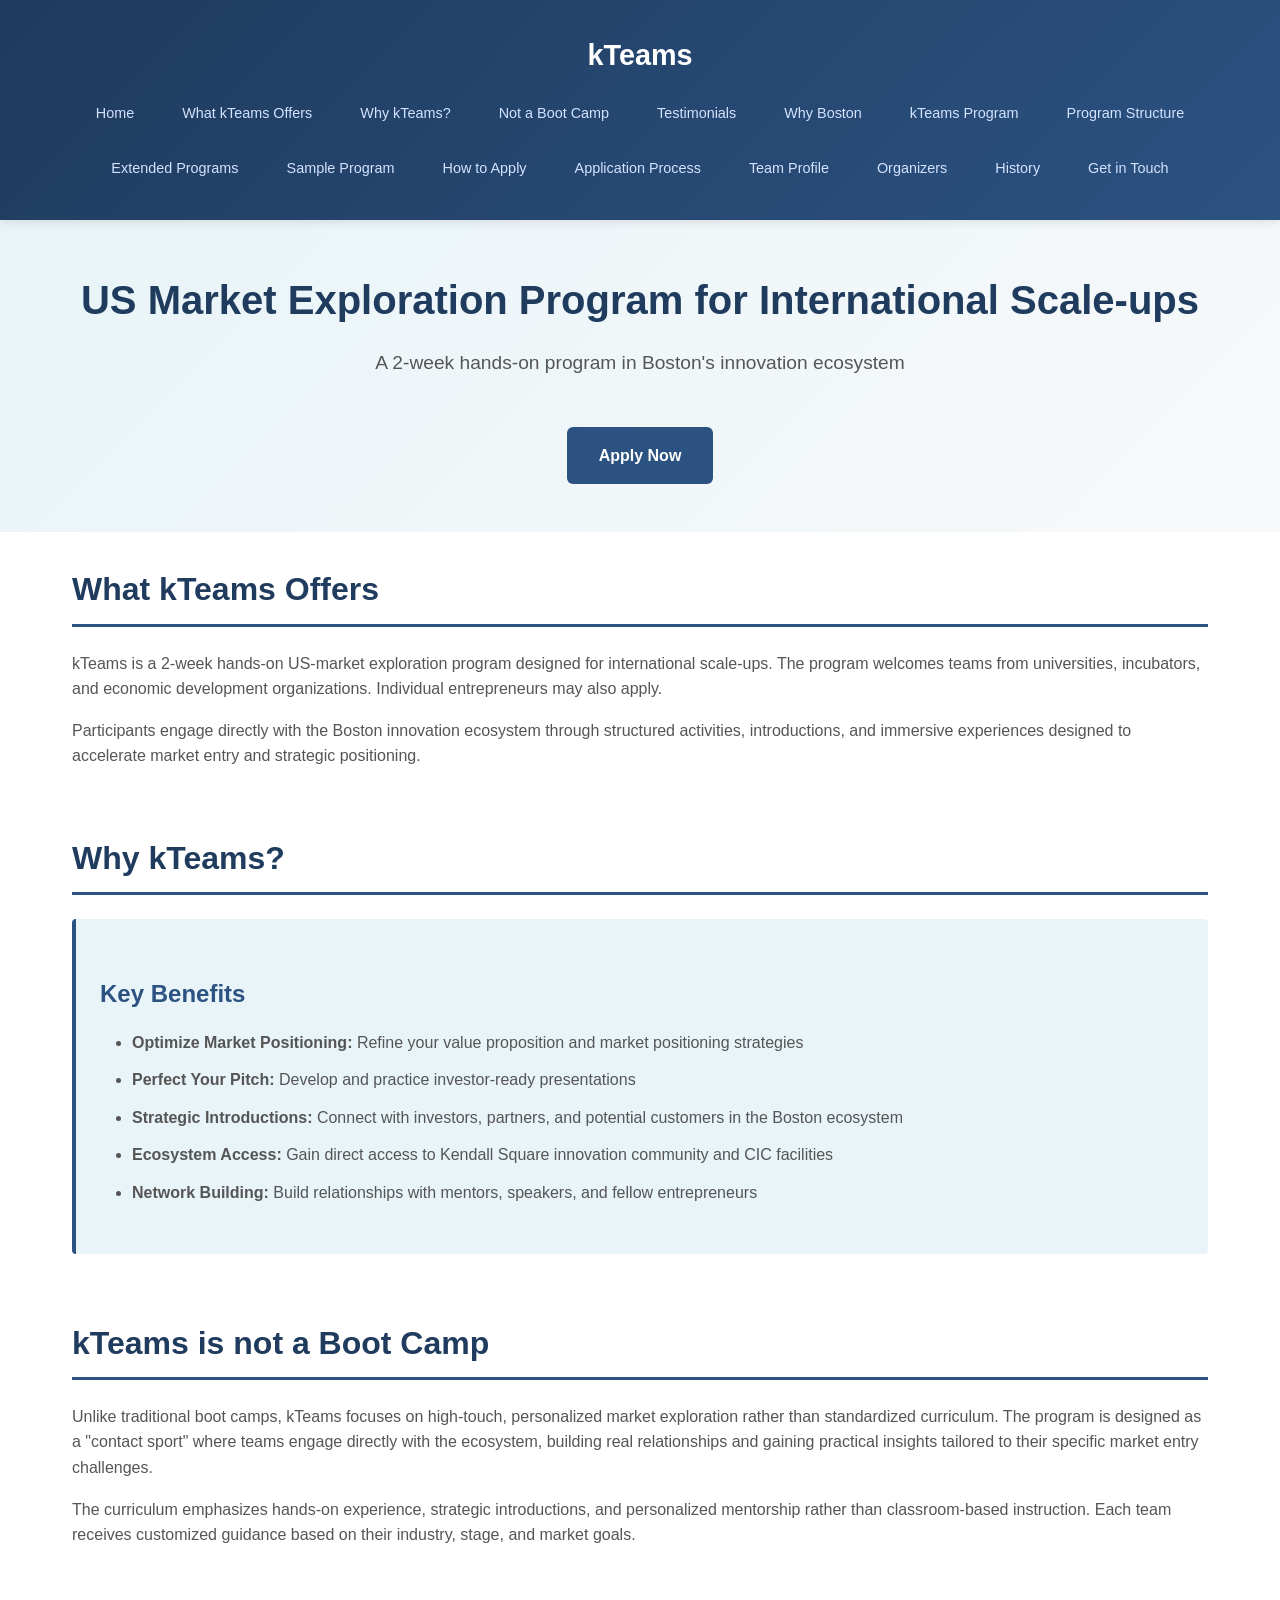
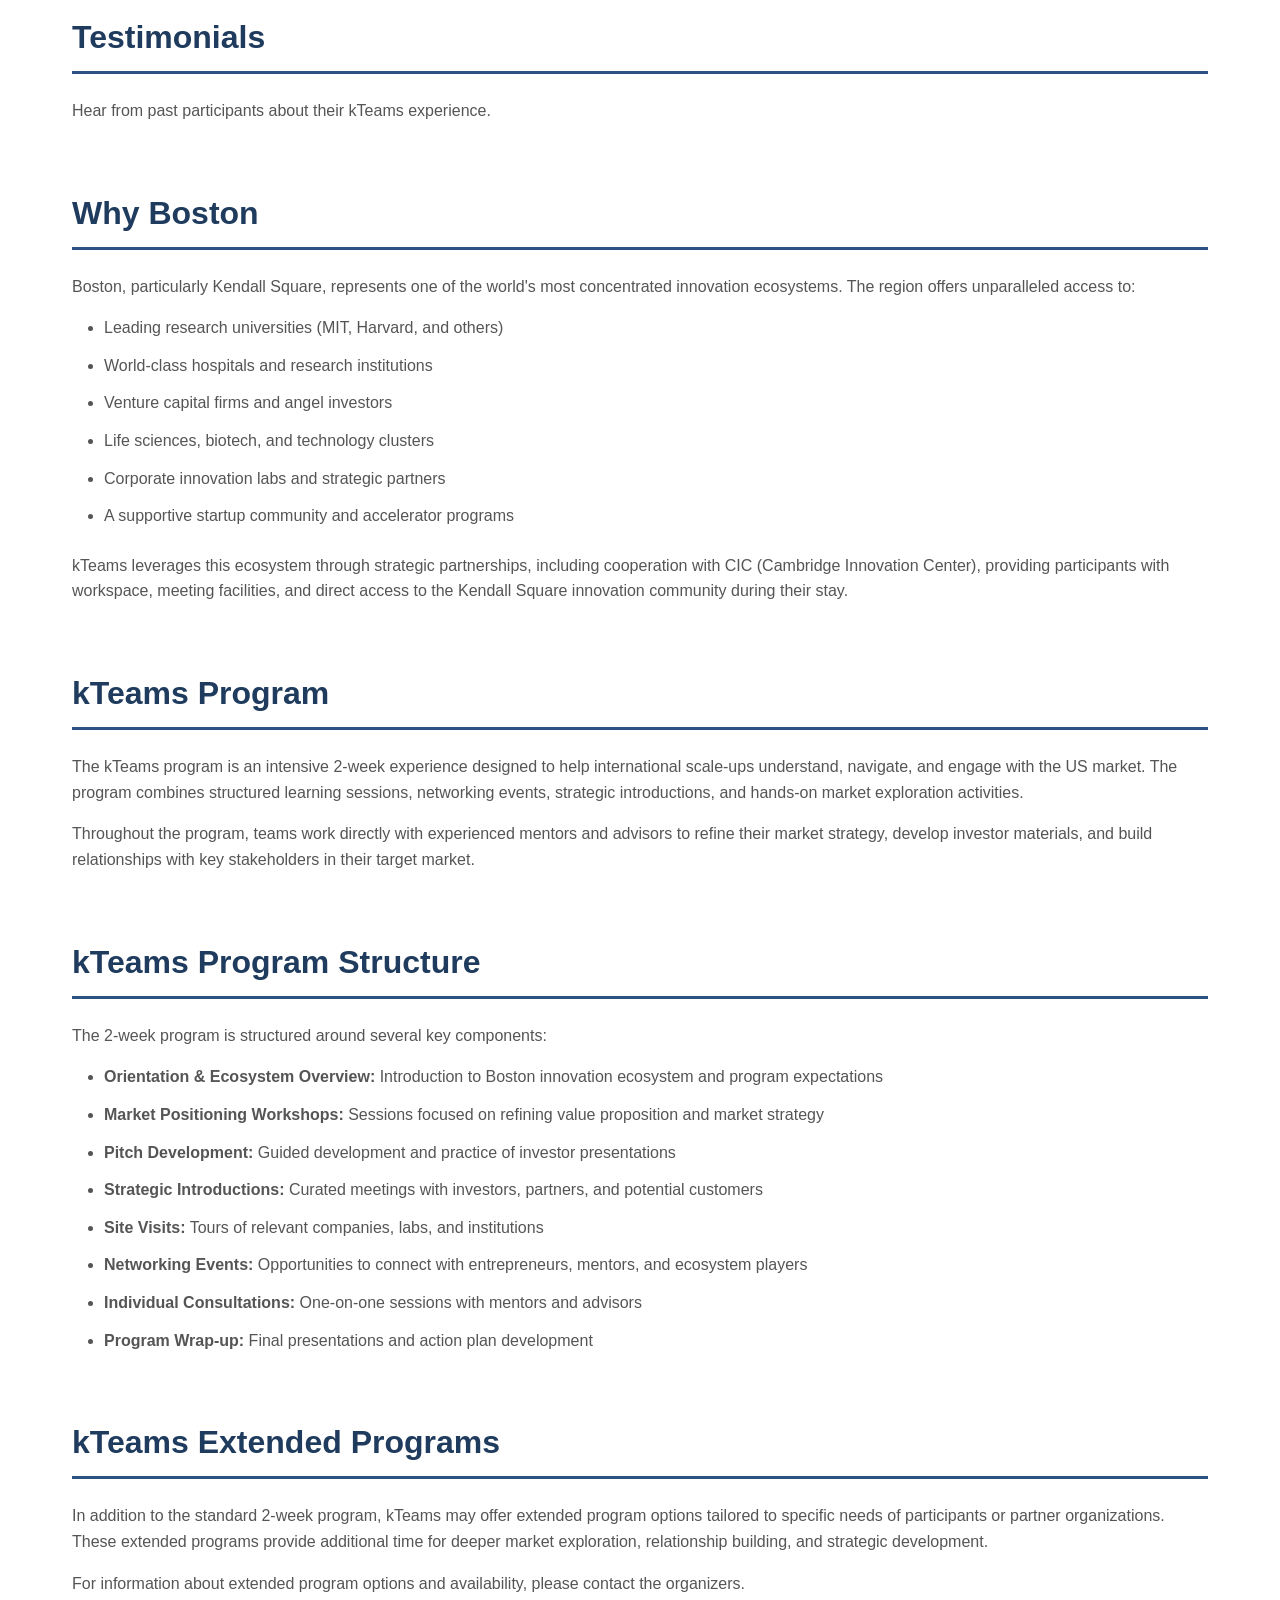
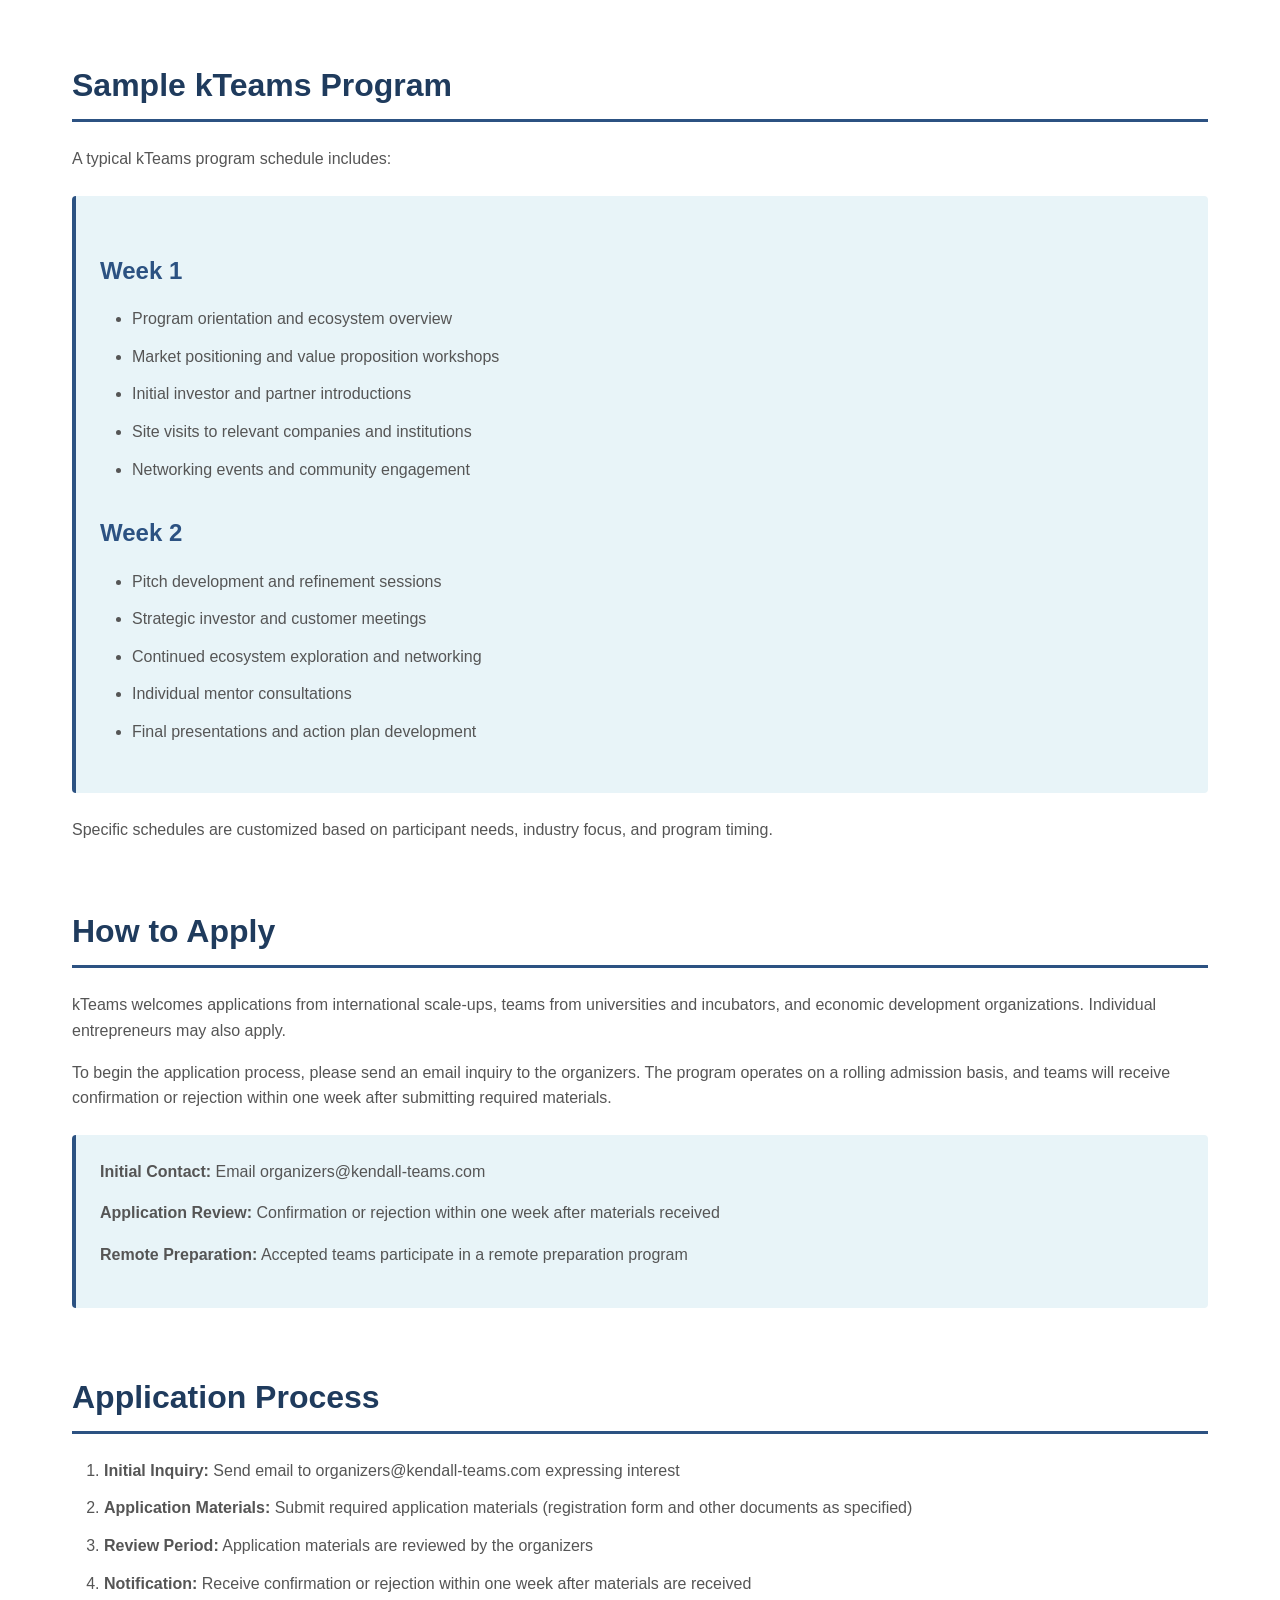
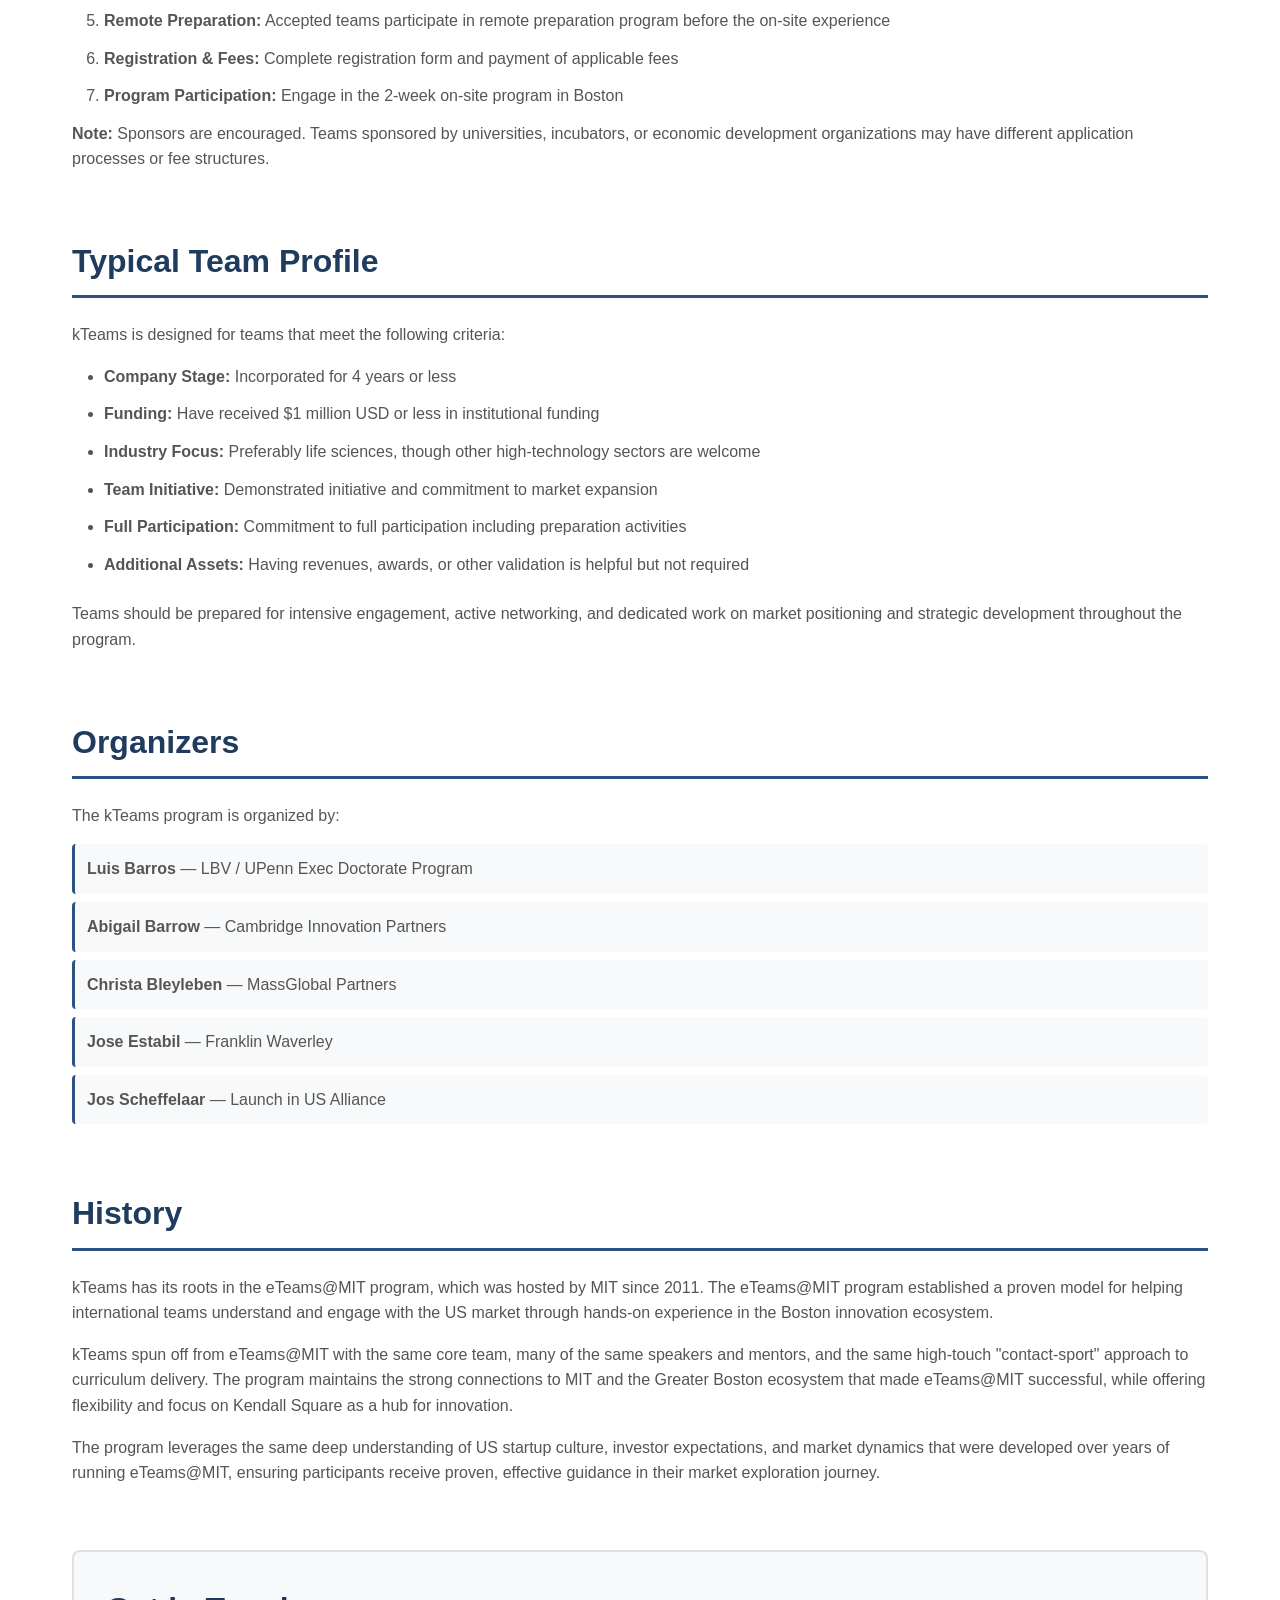
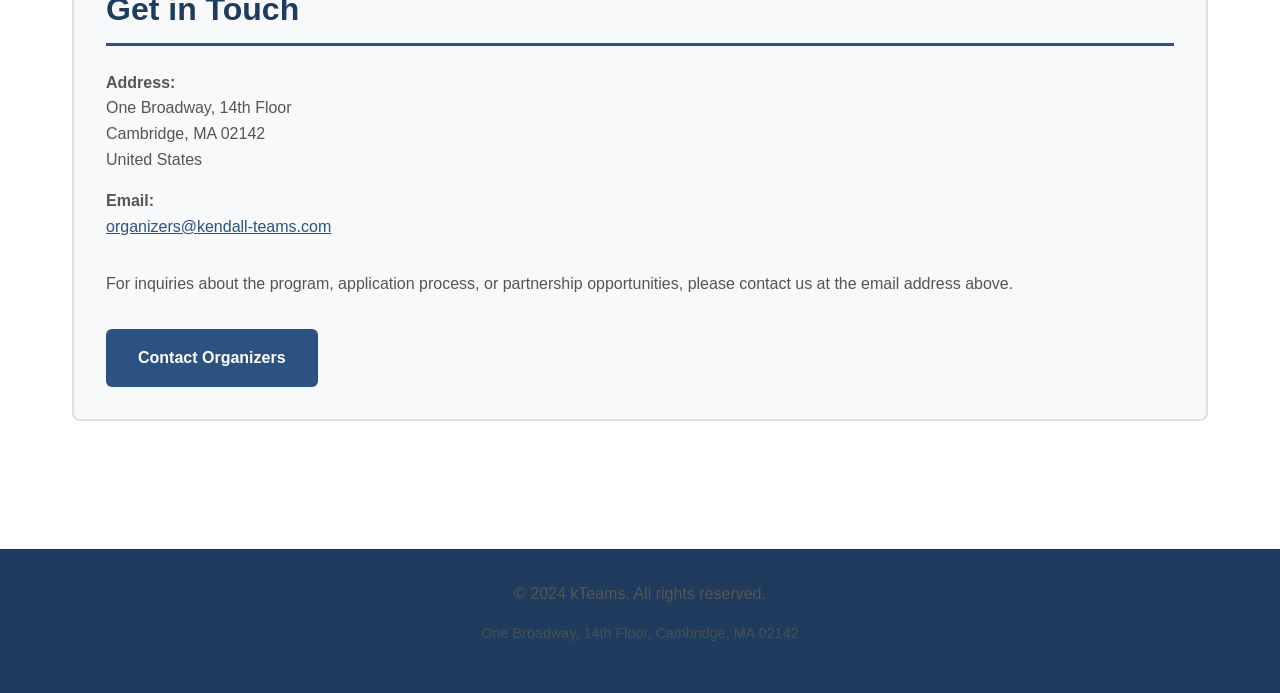
==== index.html @ 9178ddd1 "Add files via upload" ====
<!DOCTYPE html>
<html lang="en">
<head>
  <meta charset="UTF-8" />
  <title>US Market Exploration Program for International Scale-ups | kTeams</title>
  <meta name="viewport" content="width=device-width, initial-scale=1.0" />
  <style>
    * {
      margin: 0;
      padding: 0;
      box-sizing: border-box;
    }
    body {
      font-family: -apple-system, BlinkMacSystemFont, "Segoe UI", Roboto, "Helvetica Neue", Arial, sans-serif;
      line-height: 1.6;
      color: #2c3e50;
      background-color: #ffffff;
    }
    header {
      background: linear-gradient(135deg, #1f3b5d 0%, #2c5282 100%);
      color: white;
      padding: 2rem;
      position: sticky;
      top: 0;
      z-index: 100;
      box-shadow: 0 2px 10px rgba(0,0,0,0.1);
    }
    nav {
      margin-top: 1rem;
      display: flex;
      flex-wrap: wrap;
      gap: 1rem;
      justify-content: center;
    }
    nav a {
      color: #d3e3ff;
      text-decoration: none;
      padding: 0.5rem 1rem;
      border-radius: 4px;
      transition: background 0.2s, color 0.2s;
      font-size: 0.9rem;
    }
    nav a:hover {
      background: rgba(255,255,255,0.2);
      color: white;
    }
    .hero {
      text-align: center;
      padding: 3rem 2rem;
      background: linear-gradient(135deg, #e8f4f8 0%, #f8f9fa 100%);
    }
    .hero h1 {
      font-size: 2.5rem;
      color: #1f3b5d;
      margin-bottom: 1rem;
    }
    .hero p {
      font-size: 1.2rem;
      color: #555;
    }
    .cta-button {
      display: inline-block;
      margin-top: 2rem;
      background: #2c5282;
      color: white;
      padding: 1rem 2rem;
      text-decoration: none;
      border-radius: 6px;
      font-weight: 600;
      transition: background 0.2s, transform 0.2s;
    }
    .cta-button:hover {
      background: #1f3b5d;
      transform: translateY(-2px);
    }
    main {
      max-width: 1200px;
      margin: 0 auto;
      padding: 2rem;
    }
    section {
      margin-bottom: 4rem;
      scroll-margin-top: 100px;
    }
    h2 {
      color: #1f3b5d;
      font-size: 2rem;
      margin-bottom: 1.5rem;
      padding-bottom: 0.5rem;
      border-bottom: 3px solid #2c5282;
    }
    h3 {
      color: #2c5282;
      font-size: 1.5rem;
      margin-top: 2rem;
      margin-bottom: 1rem;
    }
    p {
      margin-bottom: 1rem;
      color: #555;
    }
    ul {
      margin-left: 2rem;
      margin-bottom: 1.5rem;
    }
    li {
      margin-bottom: 0.75rem;
      color: #555;
    }
    .highlight-box {
      background: #e8f4f8;
      border-left: 4px solid #2c5282;
      padding: 1.5rem;
      margin: 1.5rem 0;
      border-radius: 4px;
    }
    .contact-box {
      background: #f8f9fa;
      border: 2px solid #e0e0e0;
      border-radius: 8px;
      padding: 2rem;
      margin: 2rem 0;
    }
    .organizers-list {
      list-style: none;
      margin-left: 0;
    }
    .organizers-list li {
      padding: 0.75rem;
      background: #f8f9fa;
      margin-bottom: 0.5rem;
      border-radius: 4px;
      border-left: 3px solid #2c5282;
    }
    @media (max-width: 768px) {
      .hero h1 {
        font-size: 1.8rem;
      }
      nav {
        flex-direction: column;
        align-items: center;
      }
      nav a {
        width: 100%;
        text-align: center;
      }
      main {
        padding: 1rem;
      }
    }
  </style>
</head>
<body>
  <header>
    <h1 style="text-align: center; font-size: 1.8rem; margin-bottom: 0;">kTeams</h1>
    <nav>
      <a href="#hero">Home</a>
      <a href="#what-offers">What kTeams Offers</a>
      <a href="#why">Why kTeams?</a>
      <a href="#not-bootcamp">Not a Boot Camp</a>
      <a href="#testimonials">Testimonials</a>
      <a href="#why-boston">Why Boston</a>
      <a href="#program">kTeams Program</a>
      <a href="#structure">Program Structure</a>
      <a href="#extended">Extended Programs</a>
      <a href="#sample">Sample Program</a>
      <a href="#apply">How to Apply</a>
      <a href="#process">Application Process</a>
      <a href="#profile">Team Profile</a>
      <a href="#organizers">Organizers</a>
      <a href="#history">History</a>
      <a href="#contact">Get in Touch</a>
    </nav>
  </header>

  <div class="hero" id="hero">
    <h1>US Market Exploration Program for International Scale-ups</h1>
    <p>A 2-week hands-on program in Boston's innovation ecosystem</p>
    <a href="#apply" class="cta-button">Apply Now</a>
  </div>

  <main>
    <section id="what-offers">
      <h2>What kTeams Offers</h2>
      <p>
        kTeams is a 2-week hands-on US-market exploration program designed for international scale-ups. 
        The program welcomes teams from universities, incubators, and economic development organizations. 
        Individual entrepreneurs may also apply.
      </p>
      <p>
        Participants engage directly with the Boston innovation ecosystem through structured activities, 
        introductions, and immersive experiences designed to accelerate market entry and strategic positioning.
      </p>
    </section>

    <section id="why">
      <h2>Why kTeams?</h2>
      <div class="highlight-box">
        <h3>Key Benefits</h3>
        <ul>
          <li><strong>Optimize Market Positioning:</strong> Refine your value proposition and market positioning strategies</li>
          <li><strong>Perfect Your Pitch:</strong> Develop and practice investor-ready presentations</li>
          <li><strong>Strategic Introductions:</strong> Connect with investors, partners, and potential customers in the Boston ecosystem</li>
          <li><strong>Ecosystem Access:</strong> Gain direct access to Kendall Square innovation community and CIC facilities</li>
          <li><strong>Network Building:</strong> Build relationships with mentors, speakers, and fellow entrepreneurs</li>
        </ul>
      </div>
    </section>

    <section id="not-bootcamp">
      <h2>kTeams is not a Boot Camp</h2>
      <p>
        Unlike traditional boot camps, kTeams focuses on high-touch, personalized market exploration rather than 
        standardized curriculum. The program is designed as a "contact sport" where teams engage directly with 
        the ecosystem, building real relationships and gaining practical insights tailored to their specific 
        market entry challenges.
      </p>
      <p>
        The curriculum emphasizes hands-on experience, strategic introductions, and personalized mentorship 
        rather than classroom-based instruction. Each team receives customized guidance based on their industry, 
        stage, and market goals.
      </p>
    </section>

    <section id="testimonials">
      <h2>Testimonials</h2>
      <p>Hear from past participants about their kTeams experience.</p>
    </section>

    <section id="why-boston">
      <h2>Why Boston</h2>
      <p>
        Boston, particularly Kendall Square, represents one of the world's most concentrated innovation ecosystems. 
        The region offers unparalleled access to:
      </p>
      <ul>
        <li>Leading research universities (MIT, Harvard, and others)</li>
        <li>World-class hospitals and research institutions</li>
        <li>Venture capital firms and angel investors</li>
        <li>Life sciences, biotech, and technology clusters</li>
        <li>Corporate innovation labs and strategic partners</li>
        <li>A supportive startup community and accelerator programs</li>
      </ul>
      <p>
        kTeams leverages this ecosystem through strategic partnerships, including cooperation with CIC 
        (Cambridge Innovation Center), providing participants with workspace, meeting facilities, and 
        direct access to the Kendall Square innovation community during their stay.
      </p>
    </section>

    <section id="program">
      <h2>kTeams Program</h2>
      <p>
        The kTeams program is an intensive 2-week experience designed to help international scale-ups 
        understand, navigate, and engage with the US market. The program combines structured learning 
        sessions, networking events, strategic introductions, and hands-on market exploration activities.
      </p>
      <p>
        Throughout the program, teams work directly with experienced mentors and advisors to refine their 
        market strategy, develop investor materials, and build relationships with key stakeholders in their 
        target market.
      </p>
    </section>

    <section id="structure">
      <h2>kTeams Program Structure</h2>
      <p>The 2-week program is structured around several key components:</p>
      <ul>
        <li><strong>Orientation & Ecosystem Overview:</strong> Introduction to Boston innovation ecosystem and program expectations</li>
        <li><strong>Market Positioning Workshops:</strong> Sessions focused on refining value proposition and market strategy</li>
        <li><strong>Pitch Development:</strong> Guided development and practice of investor presentations</li>
        <li><strong>Strategic Introductions:</strong> Curated meetings with investors, partners, and potential customers</li>
        <li><strong>Site Visits:</strong> Tours of relevant companies, labs, and institutions</li>
        <li><strong>Networking Events:</strong> Opportunities to connect with entrepreneurs, mentors, and ecosystem players</li>
        <li><strong>Individual Consultations:</strong> One-on-one sessions with mentors and advisors</li>
        <li><strong>Program Wrap-up:</strong> Final presentations and action plan development</li>
      </ul>
    </section>

    <section id="extended">
      <h2>kTeams Extended Programs</h2>
      <p>
        In addition to the standard 2-week program, kTeams may offer extended program options tailored 
        to specific needs of participants or partner organizations. These extended programs provide 
        additional time for deeper market exploration, relationship building, and strategic development.
      </p>
      <p>
        For information about extended program options and availability, please contact the organizers.
      </p>
    </section>

    <section id="sample">
      <h2>Sample kTeams Program</h2>
      <p>A typical kTeams program schedule includes:</p>
      <div class="highlight-box">
        <h3>Week 1</h3>
        <ul>
          <li>Program orientation and ecosystem overview</li>
          <li>Market positioning and value proposition workshops</li>
          <li>Initial investor and partner introductions</li>
          <li>Site visits to relevant companies and institutions</li>
          <li>Networking events and community engagement</li>
        </ul>
        <h3>Week 2</h3>
        <ul>
          <li>Pitch development and refinement sessions</li>
          <li>Strategic investor and customer meetings</li>
          <li>Continued ecosystem exploration and networking</li>
          <li>Individual mentor consultations</li>
          <li>Final presentations and action plan development</li>
        </ul>
      </div>
      <p>
        Specific schedules are customized based on participant needs, industry focus, and program timing.
      </p>
    </section>

    <section id="apply">
      <h2>How to Apply</h2>
      <p>
        kTeams welcomes applications from international scale-ups, teams from universities and incubators, 
        and economic development organizations. Individual entrepreneurs may also apply.
      </p>
      <p>
        To begin the application process, please send an email inquiry to the organizers. The program 
        operates on a rolling admission basis, and teams will receive confirmation or rejection within 
        one week after submitting required materials.
      </p>
      <div class="highlight-box">
        <p><strong>Initial Contact:</strong> Email organizers@kendall-teams.com</p>
        <p><strong>Application Review:</strong> Confirmation or rejection within one week after materials received</p>
        <p><strong>Remote Preparation:</strong> Accepted teams participate in a remote preparation program</p>
      </div>
    </section>

    <section id="process">
      <h2>Application Process</h2>
      <ol style="margin-left: 2rem;">
        <li><strong>Initial Inquiry:</strong> Send email to organizers@kendall-teams.com expressing interest</li>
        <li><strong>Application Materials:</strong> Submit required application materials (registration form and other documents as specified)</li>
        <li><strong>Review Period:</strong> Application materials are reviewed by the organizers</li>
        <li><strong>Notification:</strong> Receive confirmation or rejection within one week after materials are received</li>
        <li><strong>Remote Preparation:</strong> Accepted teams participate in remote preparation program before the on-site experience</li>
        <li><strong>Registration & Fees:</strong> Complete registration form and payment of applicable fees</li>
        <li><strong>Program Participation:</strong> Engage in the 2-week on-site program in Boston</li>
      </ol>
      <p>
        <strong>Note:</strong> Sponsors are encouraged. Teams sponsored by universities, incubators, or 
        economic development organizations may have different application processes or fee structures.
      </p>
    </section>

    <section id="profile">
      <h2>Typical Team Profile</h2>
      <p>kTeams is designed for teams that meet the following criteria:</p>
      <ul>
        <li><strong>Company Stage:</strong> Incorporated for 4 years or less</li>
        <li><strong>Funding:</strong> Have received $1 million USD or less in institutional funding</li>
        <li><strong>Industry Focus:</strong> Preferably life sciences, though other high-technology sectors are welcome</li>
        <li><strong>Team Initiative:</strong> Demonstrated initiative and commitment to market expansion</li>
        <li><strong>Full Participation:</strong> Commitment to full participation including preparation activities</li>
        <li><strong>Additional Assets:</strong> Having revenues, awards, or other validation is helpful but not required</li>
      </ul>
      <p>
        Teams should be prepared for intensive engagement, active networking, and dedicated work on 
        market positioning and strategic development throughout the program.
      </p>
    </section>

    <section id="organizers">
      <h2>Organizers</h2>
      <p>The kTeams program is organized by:</p>
      <ul class="organizers-list">
        <li><strong>Luis Barros</strong> — LBV / UPenn Exec Doctorate Program</li>
        <li><strong>Abigail Barrow</strong> — Cambridge Innovation Partners</li>
        <li><strong>Christa Bleyleben</strong> — MassGlobal Partners</li>
        <li><strong>Jose Estabil</strong> — Franklin Waverley</li>
        <li><strong>Jos Scheffelaar</strong> — Launch in US Alliance</li>
      </ul>
    </section>

    <section id="history">
      <h2>History</h2>
      <p>
        kTeams has its roots in the eTeams@MIT program, which was hosted by MIT since 2011. The eTeams@MIT 
        program established a proven model for helping international teams understand and engage with the 
        US market through hands-on experience in the Boston innovation ecosystem.
      </p>
      <p>
        kTeams spun off from eTeams@MIT with the same core team, many of the same speakers and mentors, 
        and the same high-touch "contact-sport" approach to curriculum delivery. The program maintains 
        the strong connections to MIT and the Greater Boston ecosystem that made eTeams@MIT successful, 
        while offering flexibility and focus on Kendall Square as a hub for innovation.
      </p>
      <p>
        The program leverages the same deep understanding of US startup culture, investor expectations, 
        and market dynamics that were developed over years of running eTeams@MIT, ensuring participants 
        receive proven, effective guidance in their market exploration journey.
      </p>
    </section>

    <section id="contact" class="contact-box">
      <h2>Get in Touch</h2>
      <p><strong>Address:</strong><br>
      One Broadway, 14th Floor<br>
      Cambridge, MA 02142<br>
      United States</p>
      
      <p><strong>Email:</strong><br>
      <a href="mailto:organizers@kendall-teams.com" style="color: #2c5282;">organizers@kendall-teams.com</a></p>
      
      <p style="margin-top: 2rem;">
        For inquiries about the program, application process, or partnership opportunities, 
        please contact us at the email address above.
      </p>
      
      <a href="mailto:organizers@kendall-teams.com" class="cta-button" style="display: inline-block; margin-top: 1rem;">Contact Organizers</a>
    </section>
  </main>

  <footer style="background: #1f3b5d; color: white; text-align: center; padding: 2rem; margin-top: 4rem;">
    <p>&copy; 2024 kTeams. All rights reserved.</p>
    <p style="margin-top: 0.5rem; font-size: 0.9rem; opacity: 0.8;">One Broadway, 14th Floor, Cambridge, MA 02142</p>
  </footer>
</body>
</html>
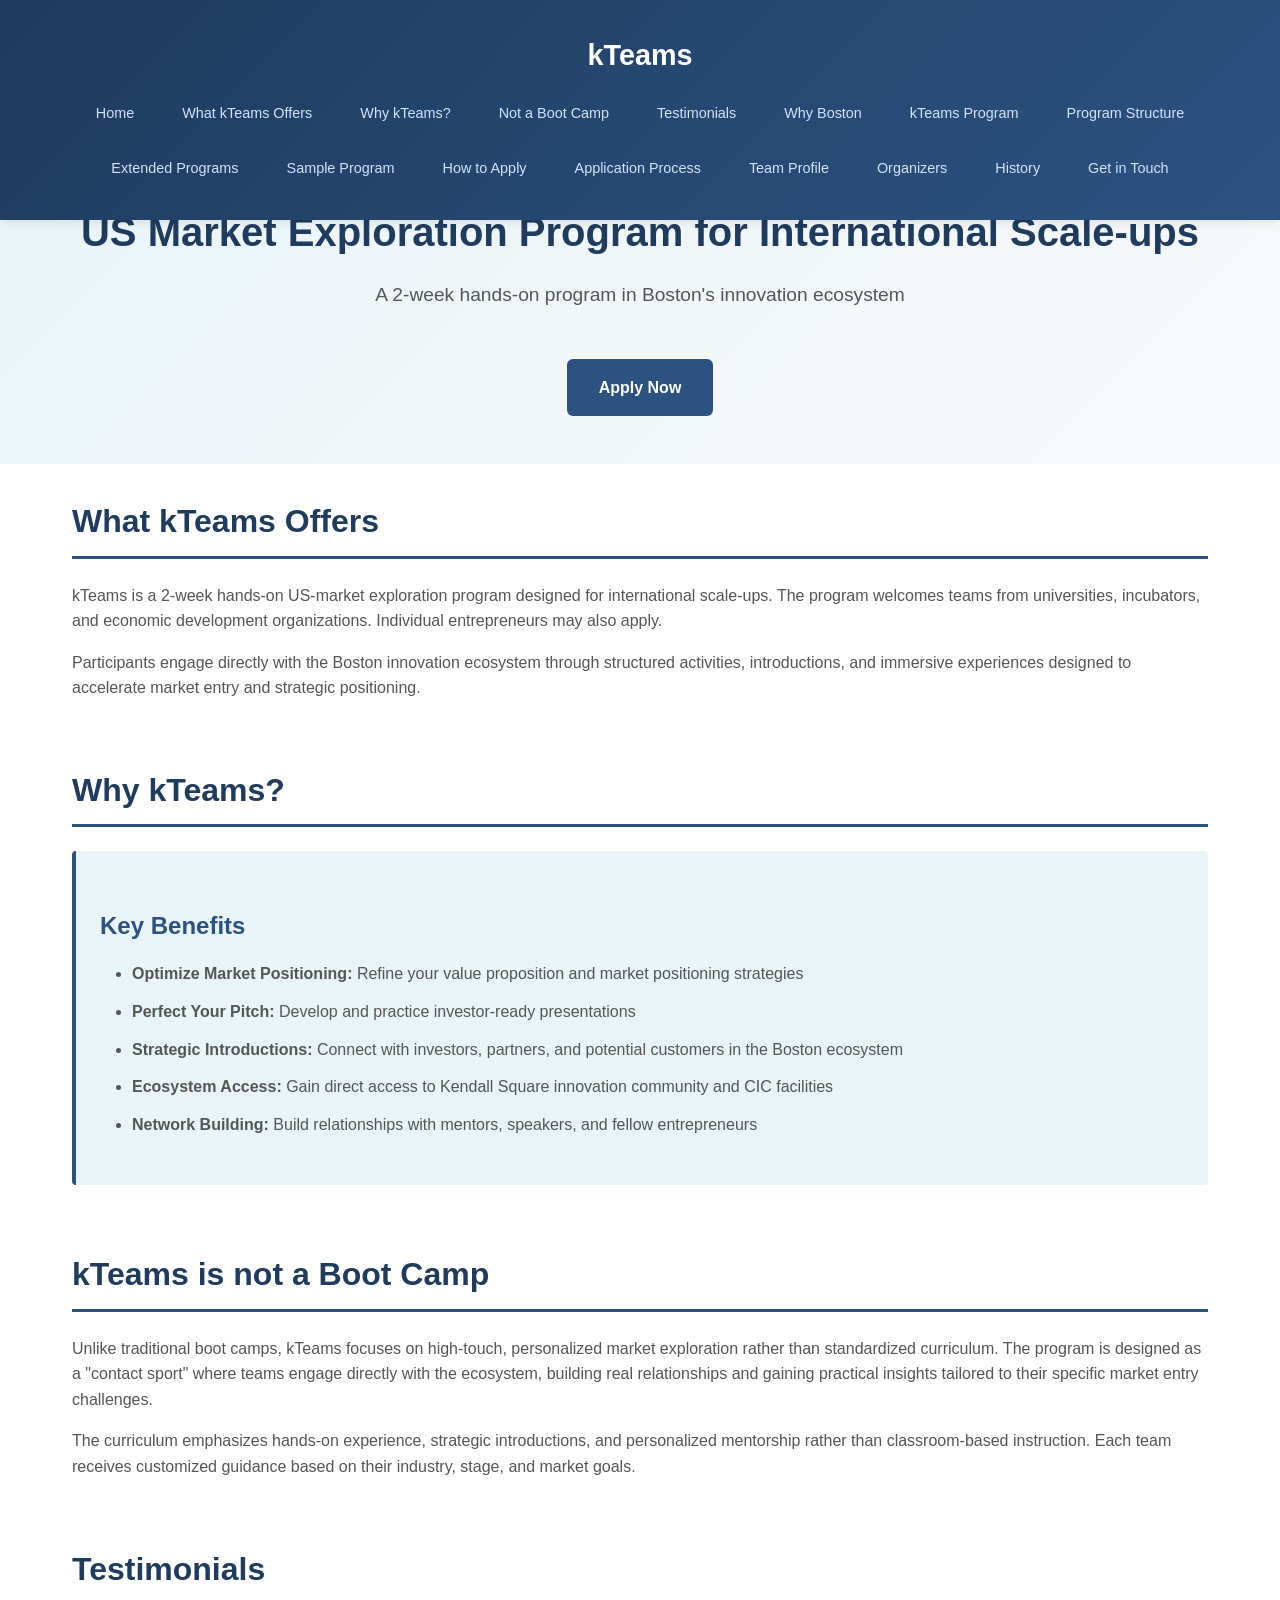
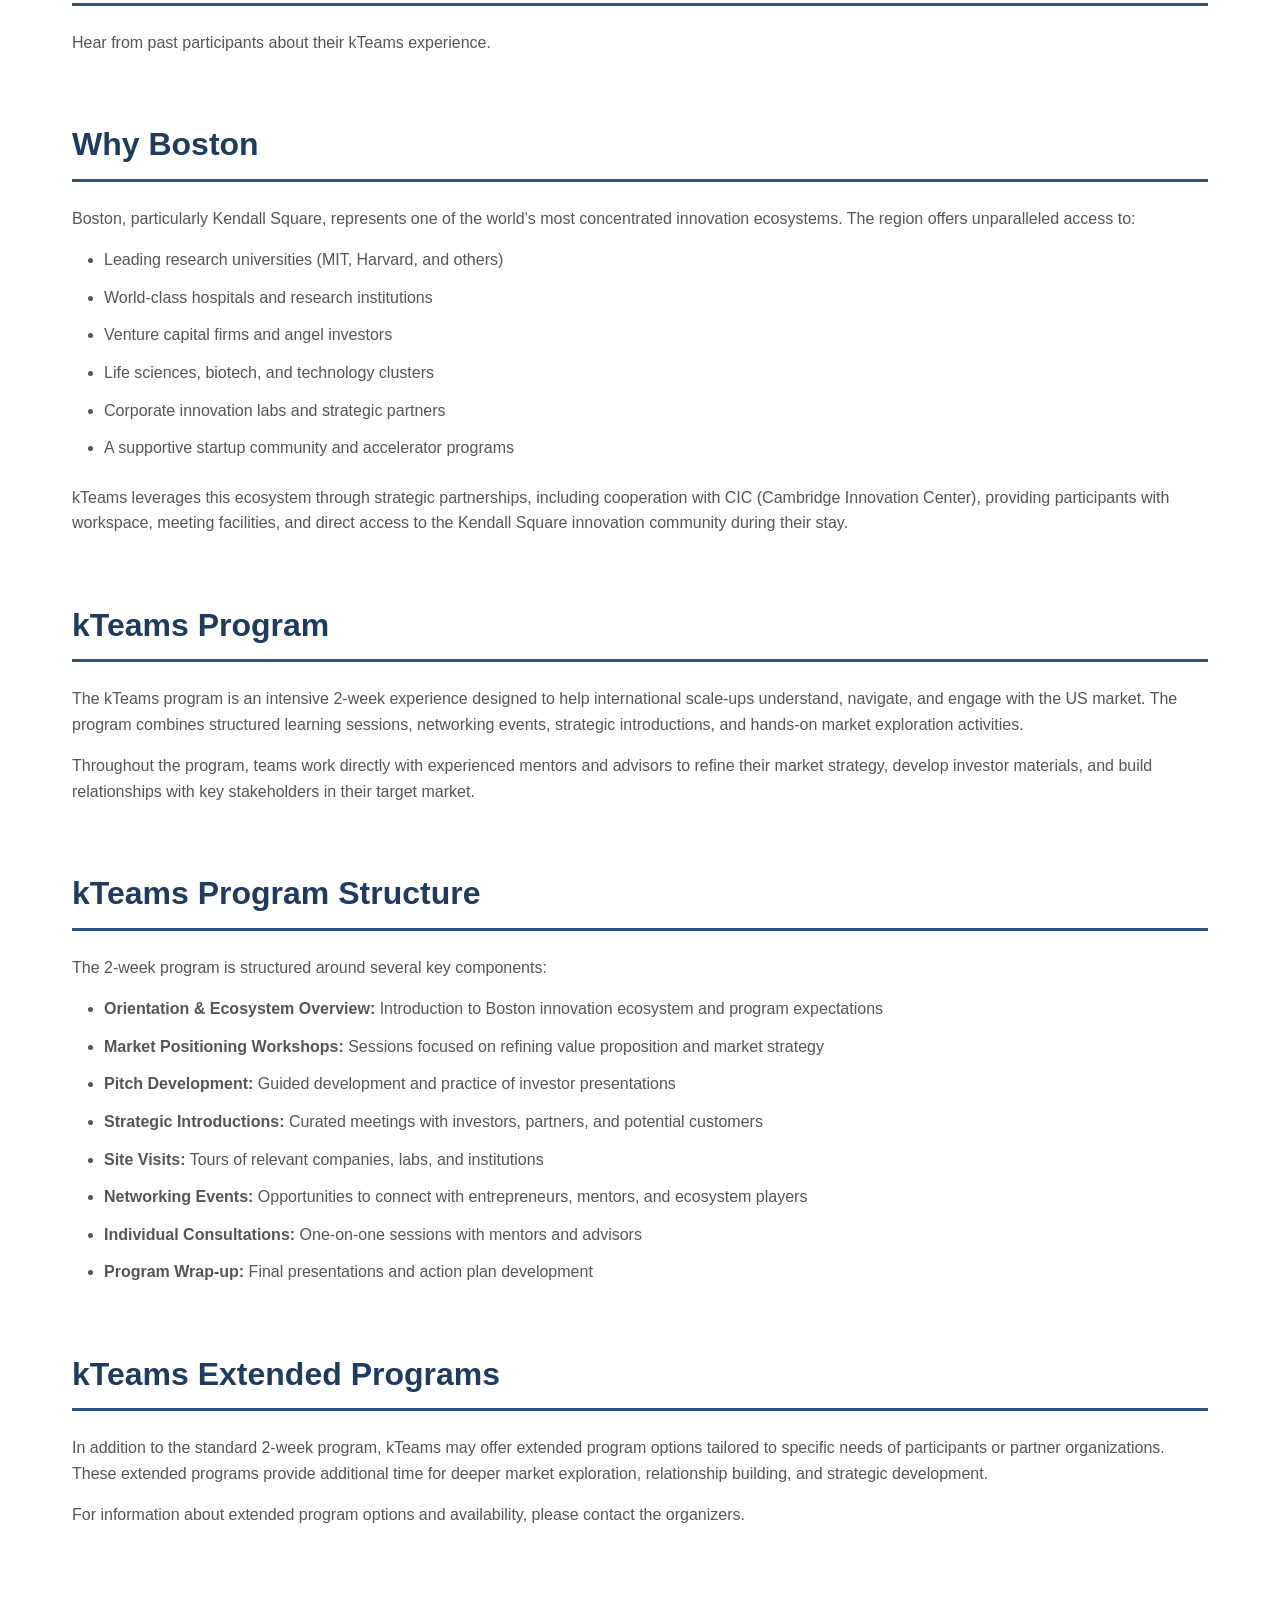
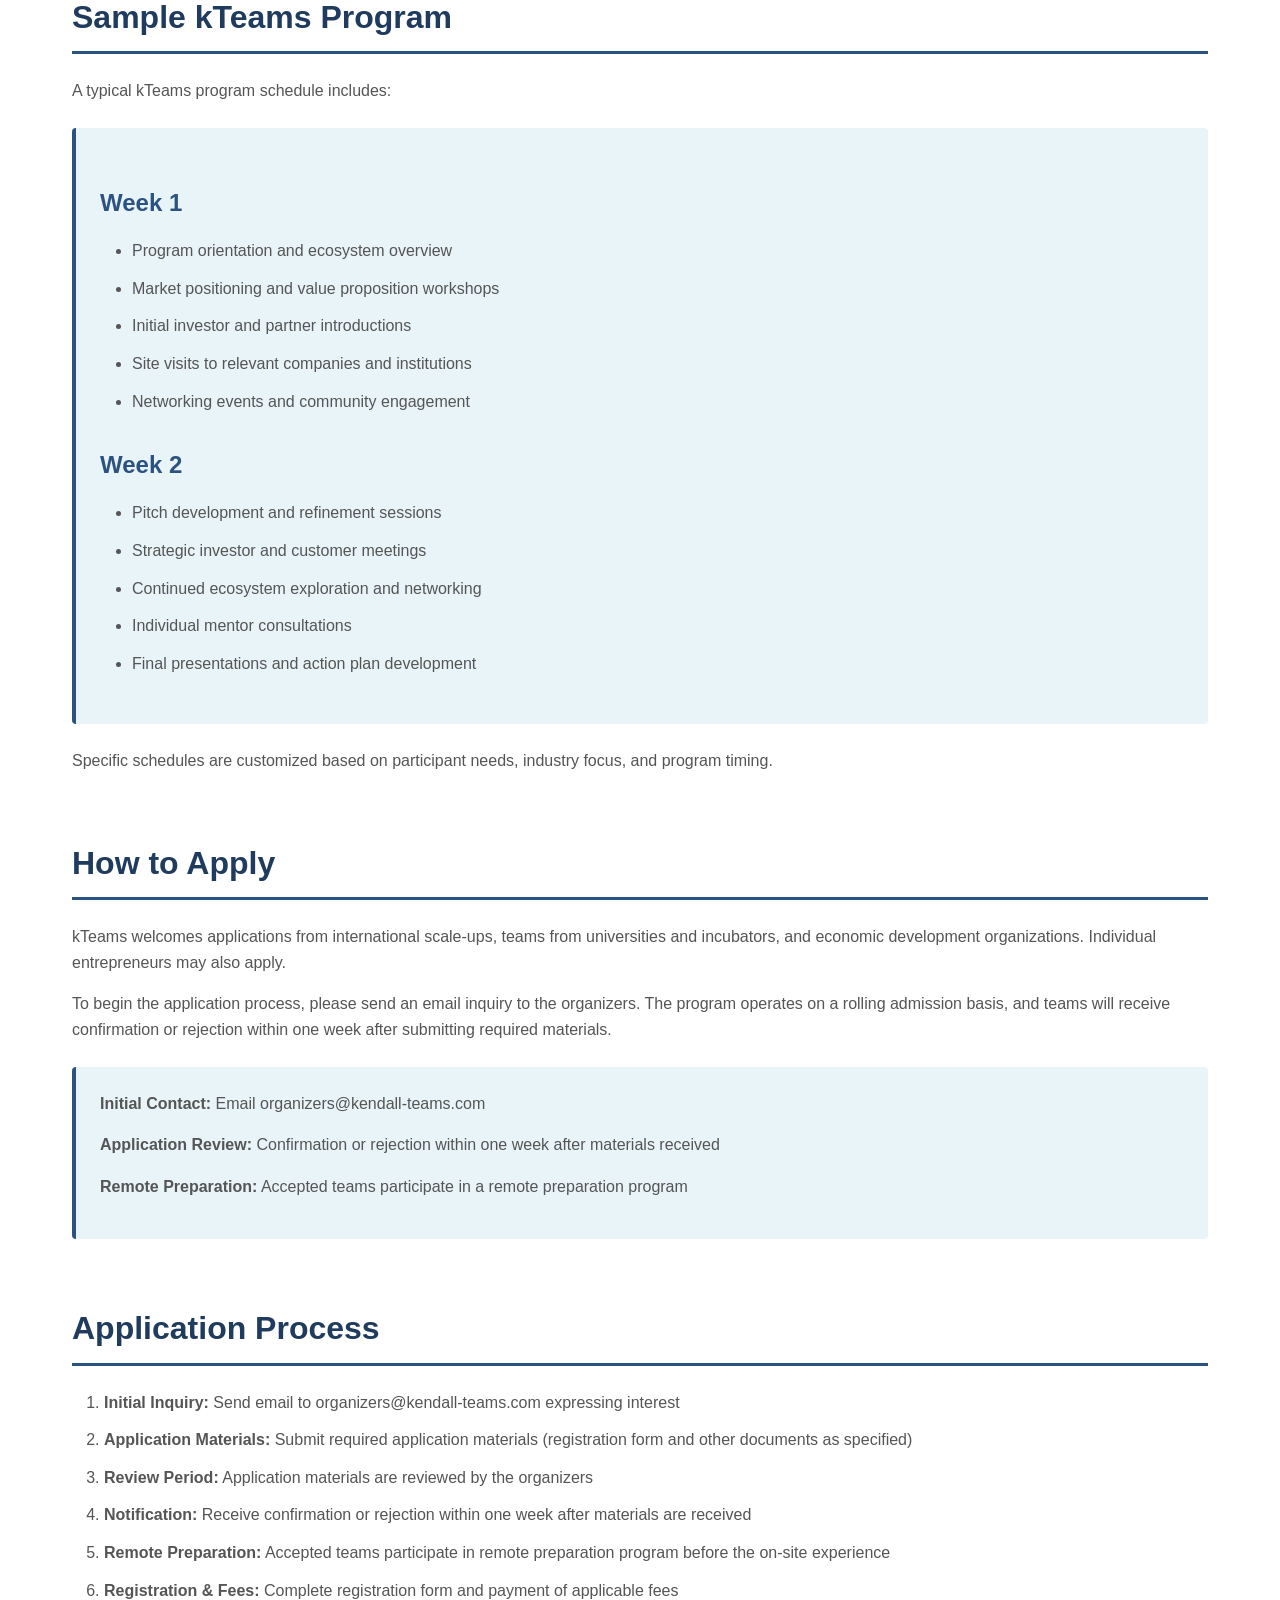
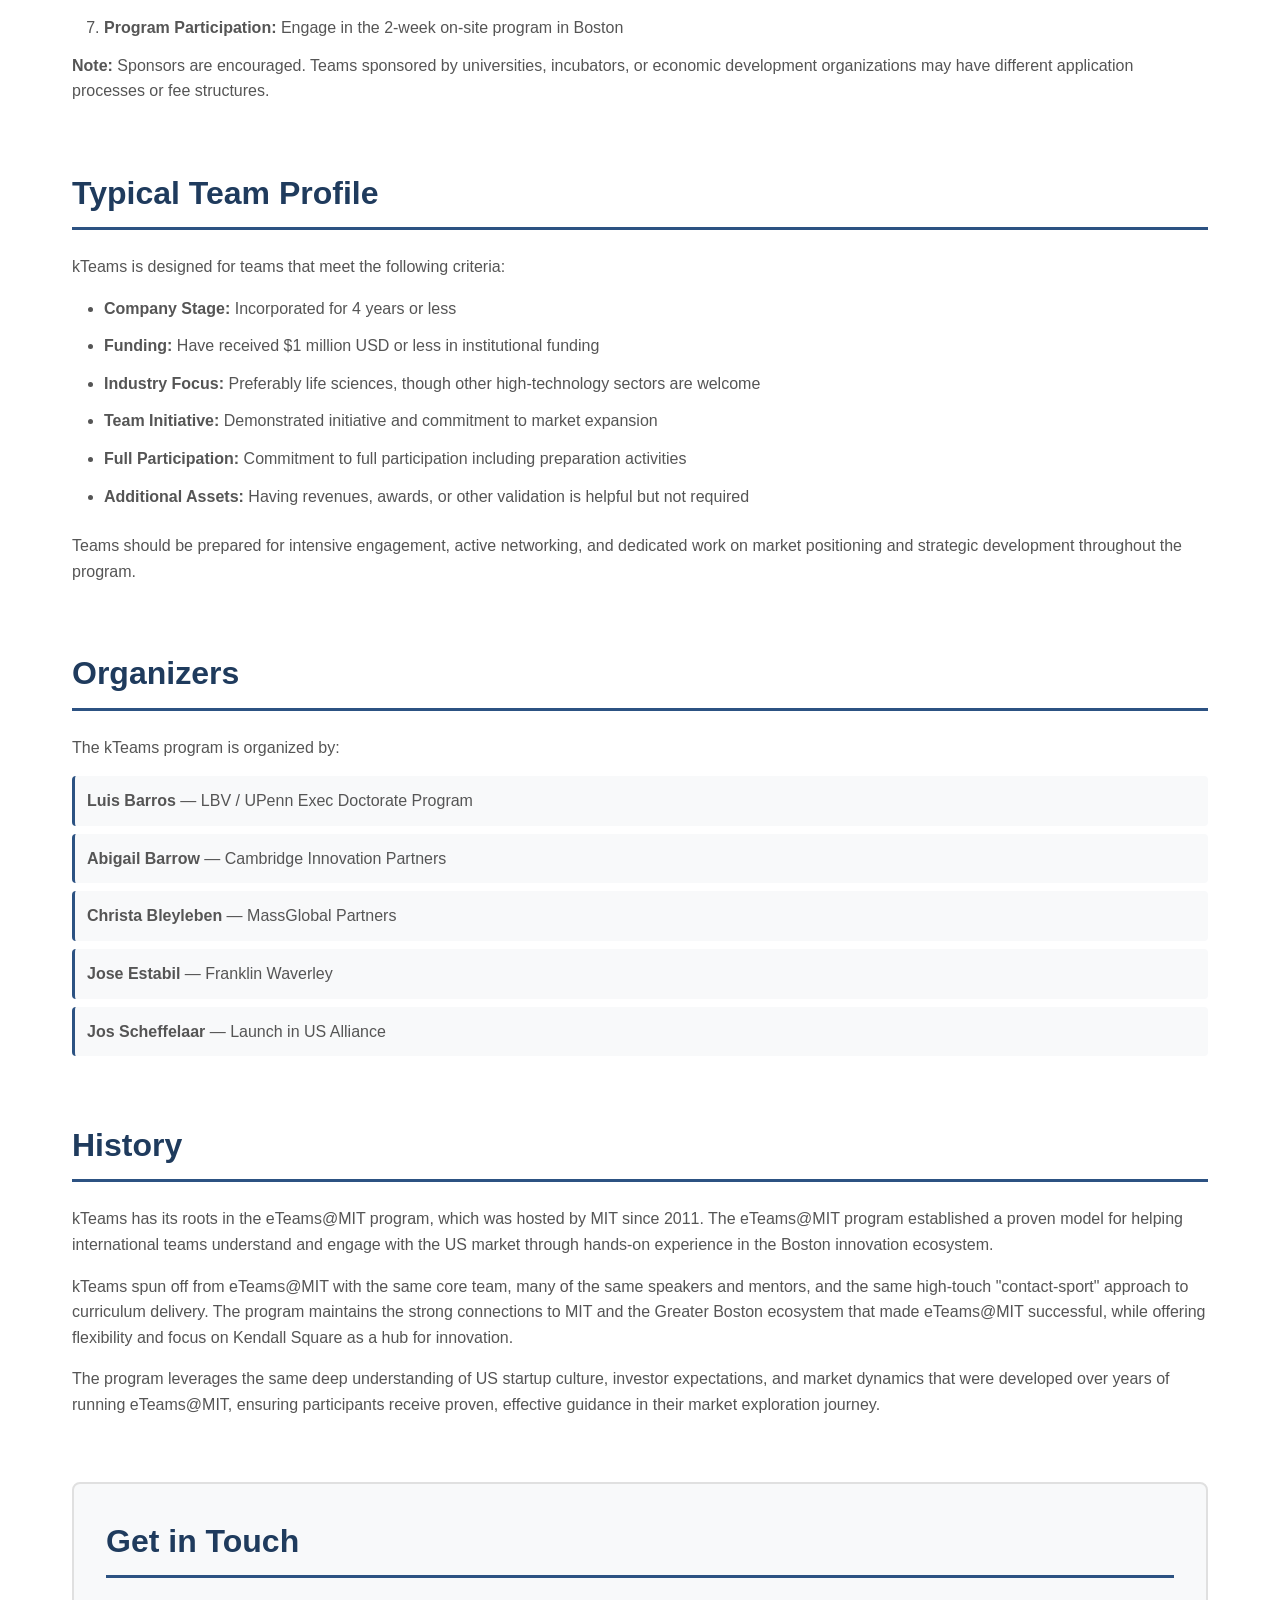
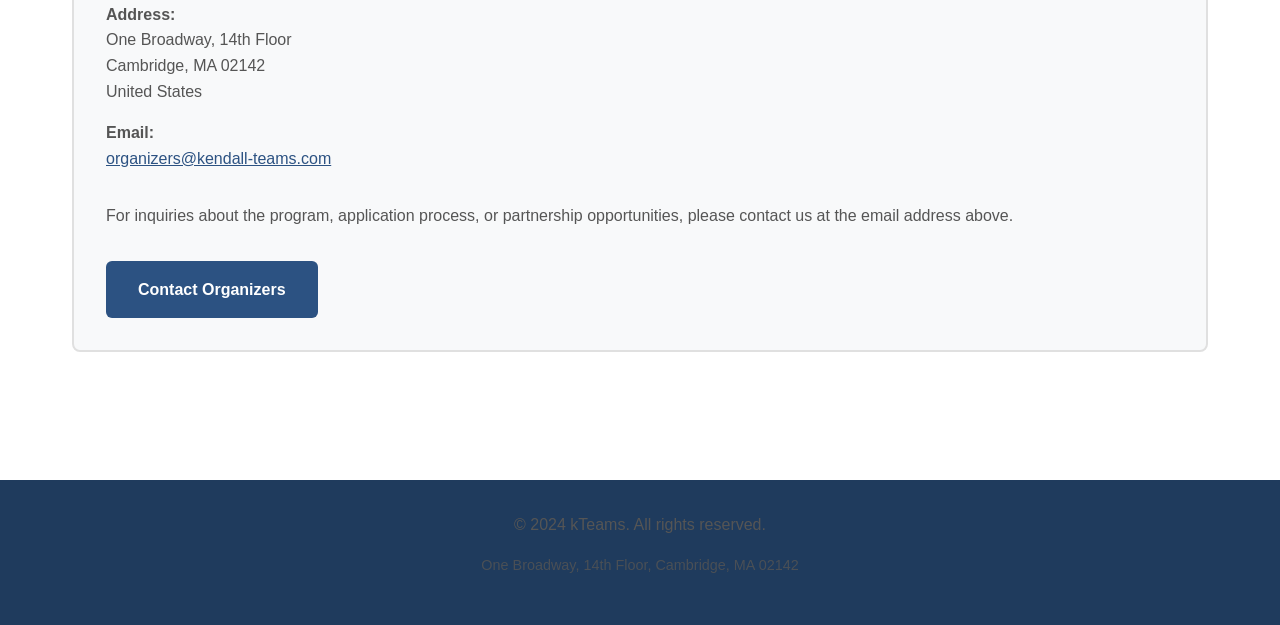
==== commit 16ad79f8: "Add files via upload" ====
--- a/index.html
+++ b/index.html
@@ -20,10 +20,20 @@
       background: linear-gradient(135deg, #1f3b5d 0%, #2c5282 100%);
       color: white;
       padding: 2rem;
-      position: sticky;
+      position: fixed;
       top: 0;
+      left: 0;
+      right: 0;
       z-index: 100;
       box-shadow: 0 2px 10px rgba(0,0,0,0.1);
+      transform: translateY(0);
+      opacity: 1;
+      transition: transform 0.3s ease-out, opacity 0.3s ease-out;
+    }
+    header.hidden {
+      transform: translateY(-100%);
+      opacity: 0;
+      pointer-events: none;
     }
     nav {
       margin-top: 1rem;
@@ -47,6 +57,7 @@
     .hero {
       text-align: center;
       padding: 3rem 2rem;
+      padding-top: 200px;
       background: linear-gradient(135deg, #e8f4f8 0%, #f8f9fa 100%);
     }
     .hero h1 {
@@ -80,7 +91,7 @@
     }
     section {
       margin-bottom: 4rem;
-      scroll-margin-top: 100px;
+      scroll-margin-top: 200px;
     }
     h2 {
       color: #1f3b5d;
@@ -422,5 +433,44 @@
     <p>&copy; 2024 kTeams. All rights reserved.</p>
     <p style="margin-top: 0.5rem; font-size: 0.9rem; opacity: 0.8;">One Broadway, 14th Floor, Cambridge, MA 02142</p>
   </footer>
+
+  <script>
+    (function() {
+      let lastScrollTop = 0;
+      let ticking = false;
+      const header = document.querySelector('header');
+      const scrollThreshold = 50; // Minimum scroll distance to trigger hide/show
+
+      function updateHeader(scrollTop) {
+        const scrollDelta = scrollTop - lastScrollTop;
+
+        if (scrollTop < scrollThreshold) {
+          // Near top of page - always show
+          header.classList.remove('hidden');
+        } else if (scrollDelta > 5) {
+          // Scrolling down - hide header
+          header.classList.add('hidden');
+        } else if (scrollDelta < -5) {
+          // Scrolling up - show header
+          header.classList.remove('hidden');
+        }
+
+        lastScrollTop = scrollTop;
+        ticking = false;
+      }
+
+      window.addEventListener('scroll', function() {
+        if (!ticking) {
+          window.requestAnimationFrame(function() {
+            updateHeader(window.pageYOffset || document.documentElement.scrollTop);
+          });
+          ticking = true;
+        }
+      }, { passive: true });
+
+      // Ensure header is visible on initial load
+      header.classList.remove('hidden');
+    })();
+  </script>
 </body>
 </html>
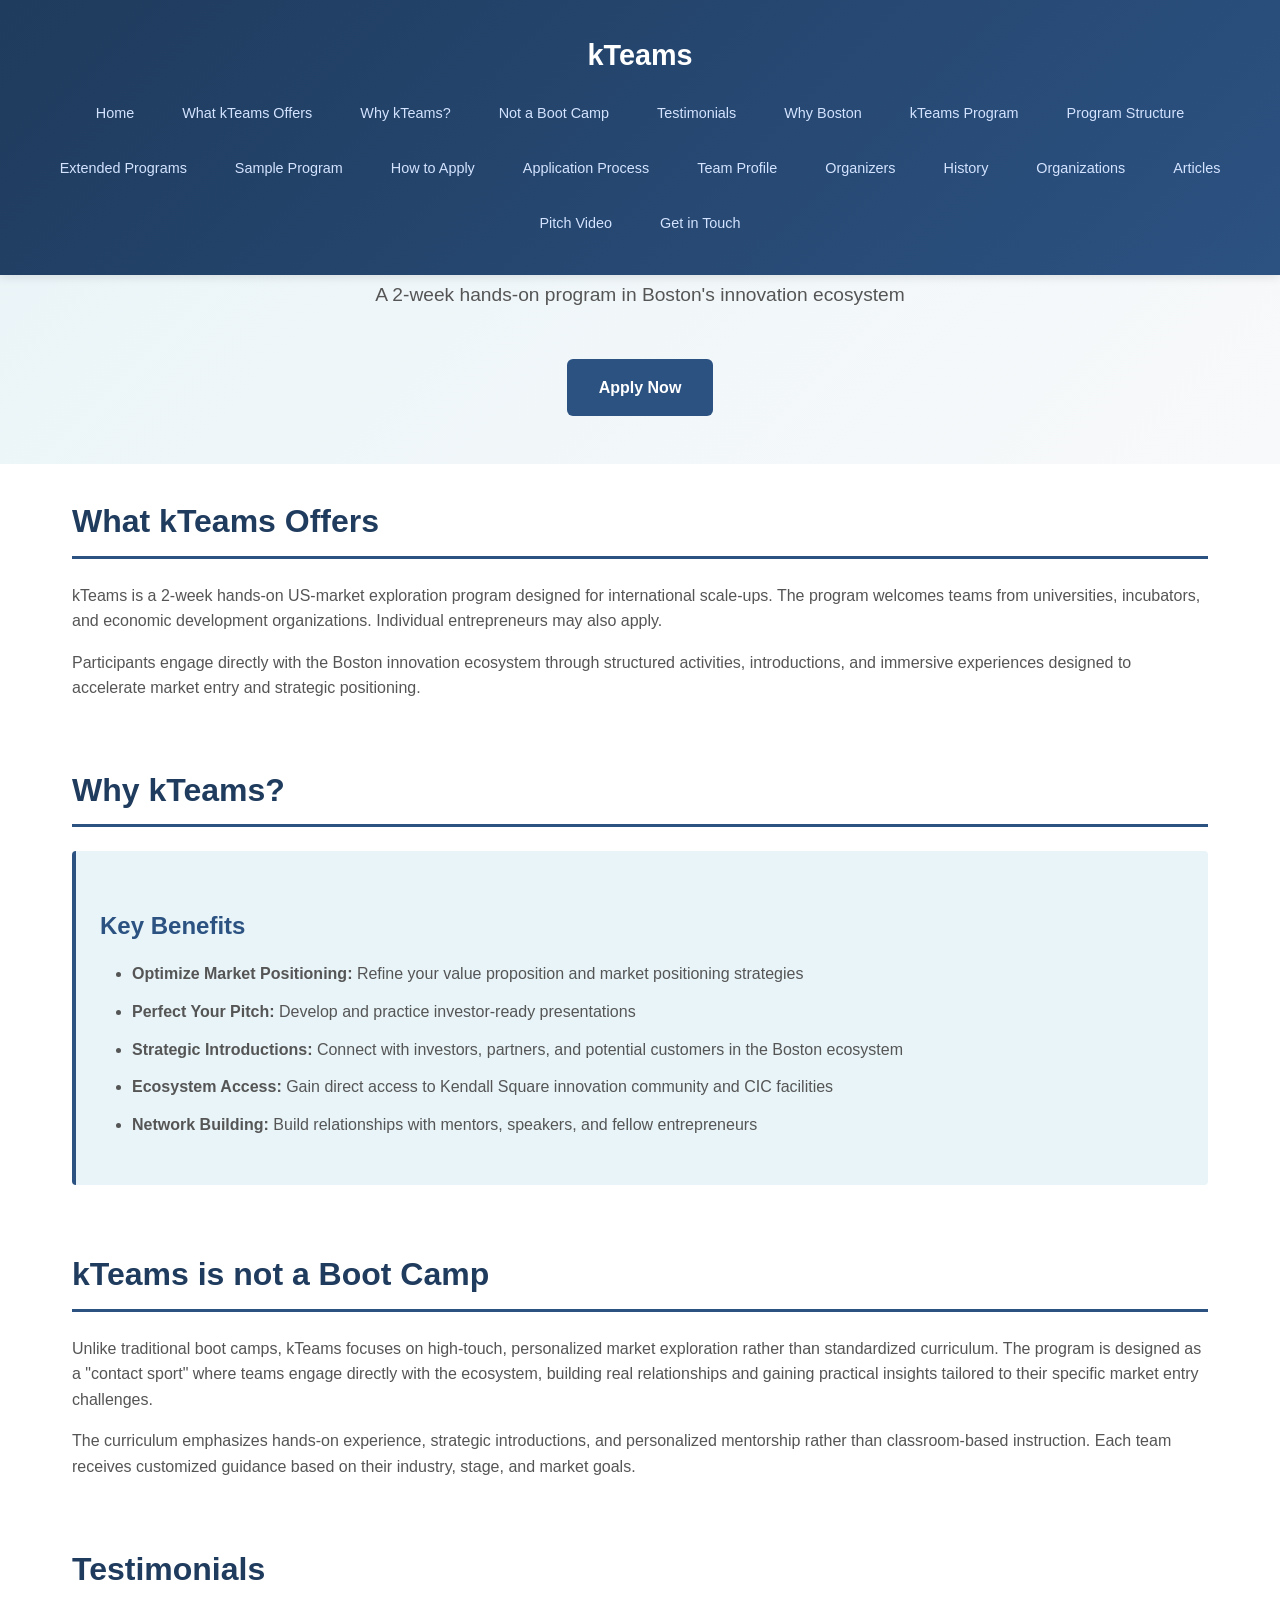
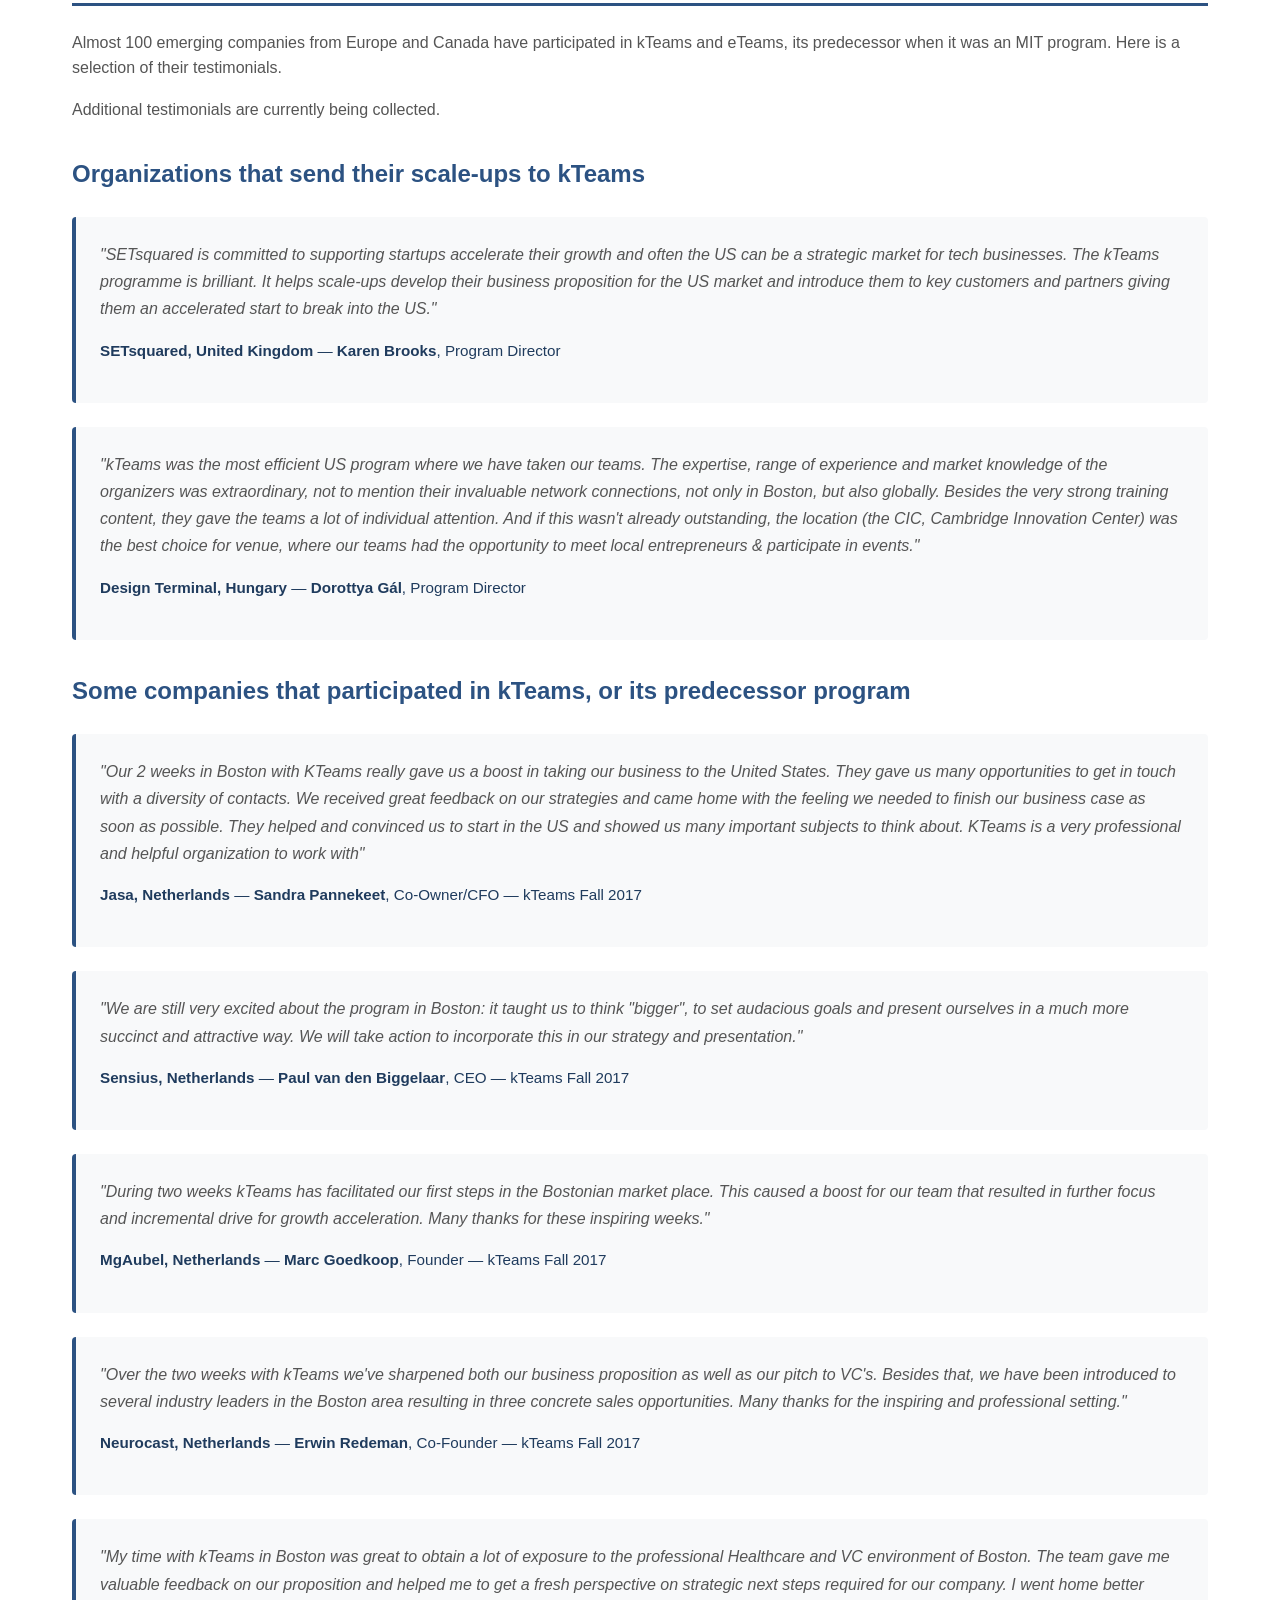
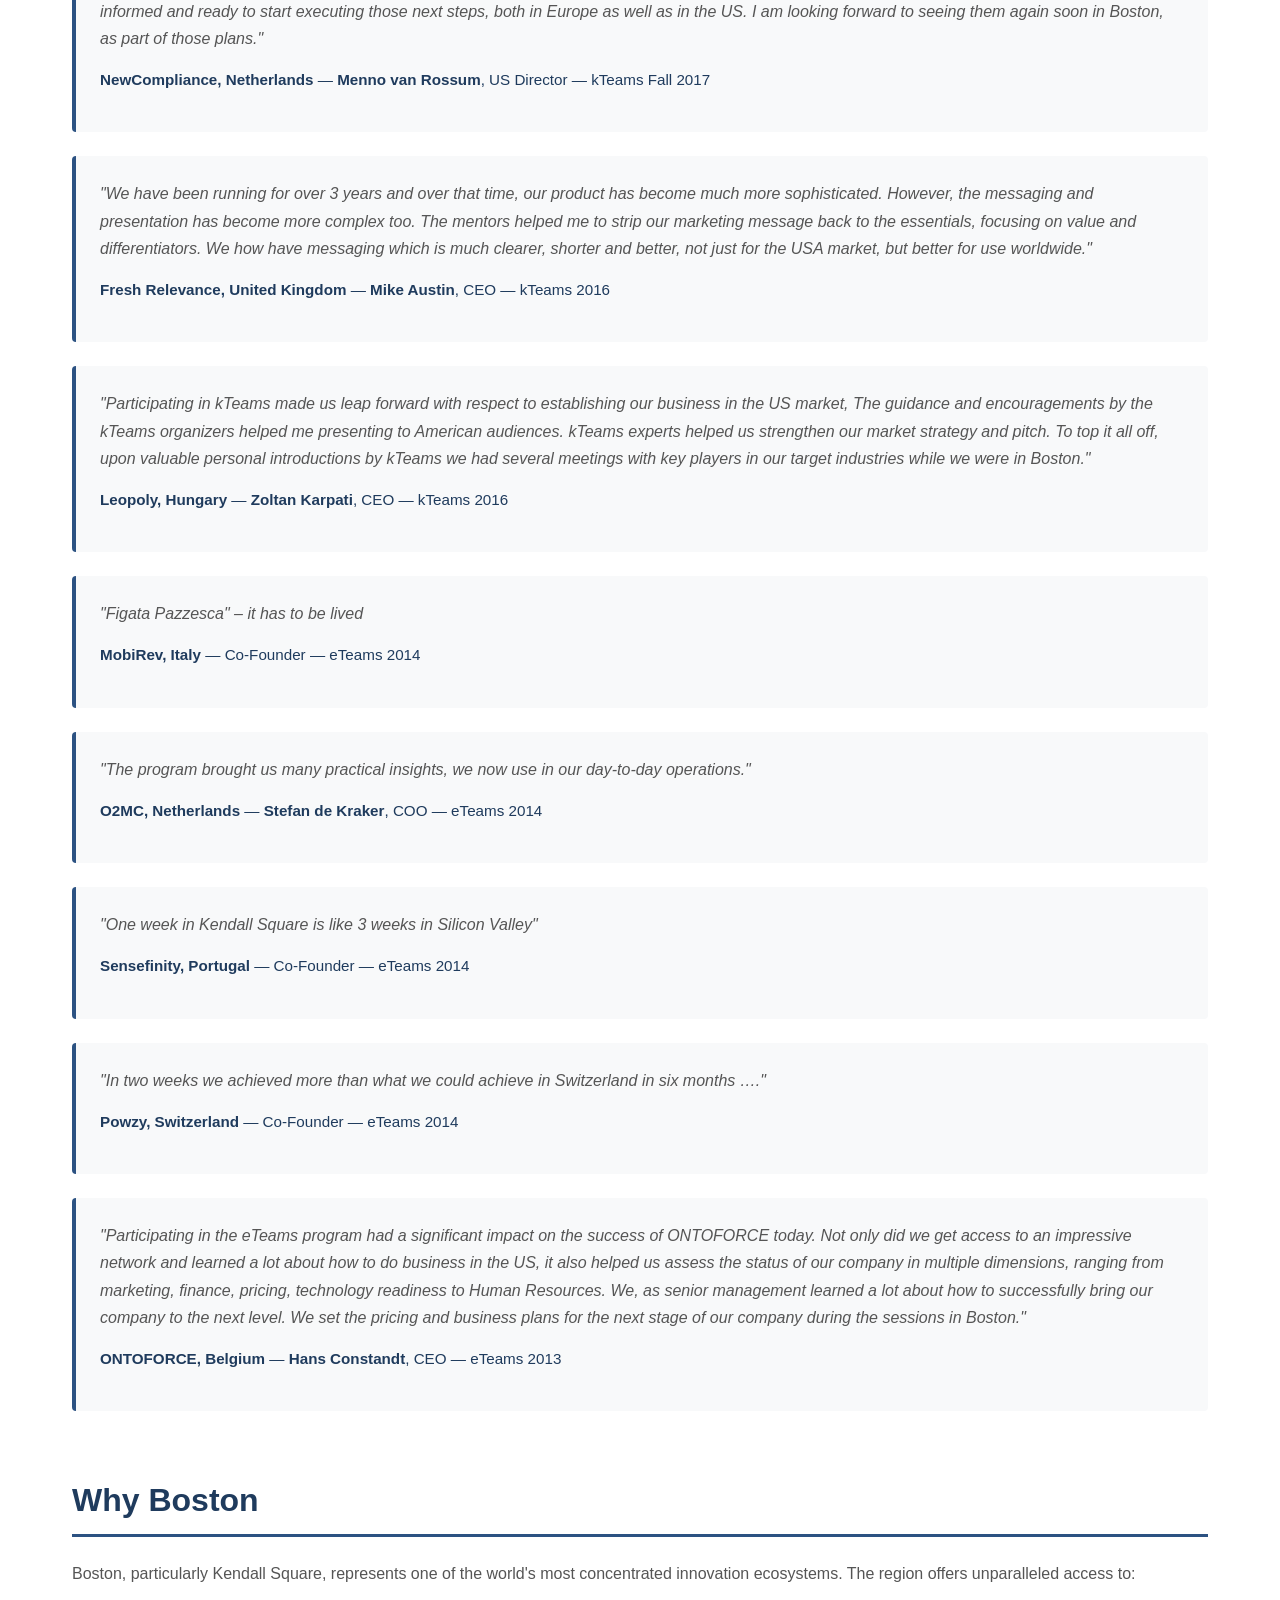
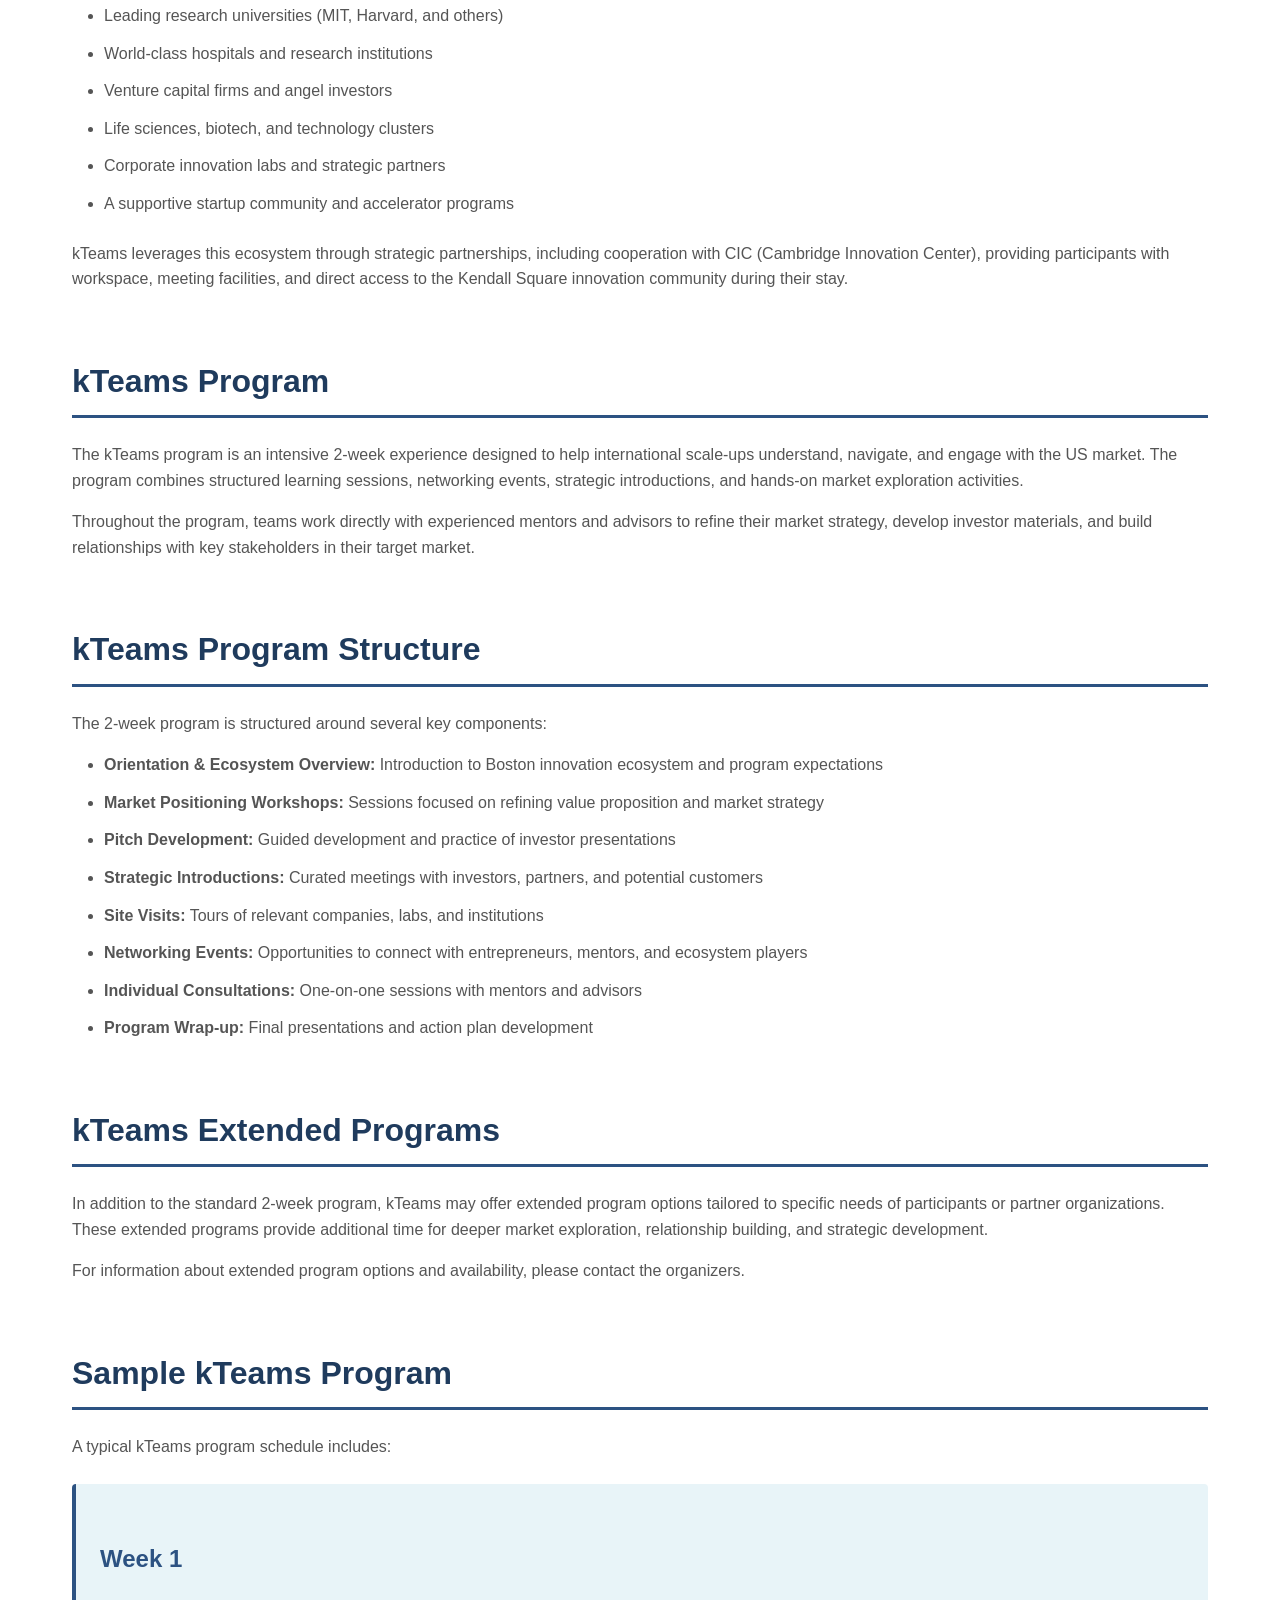
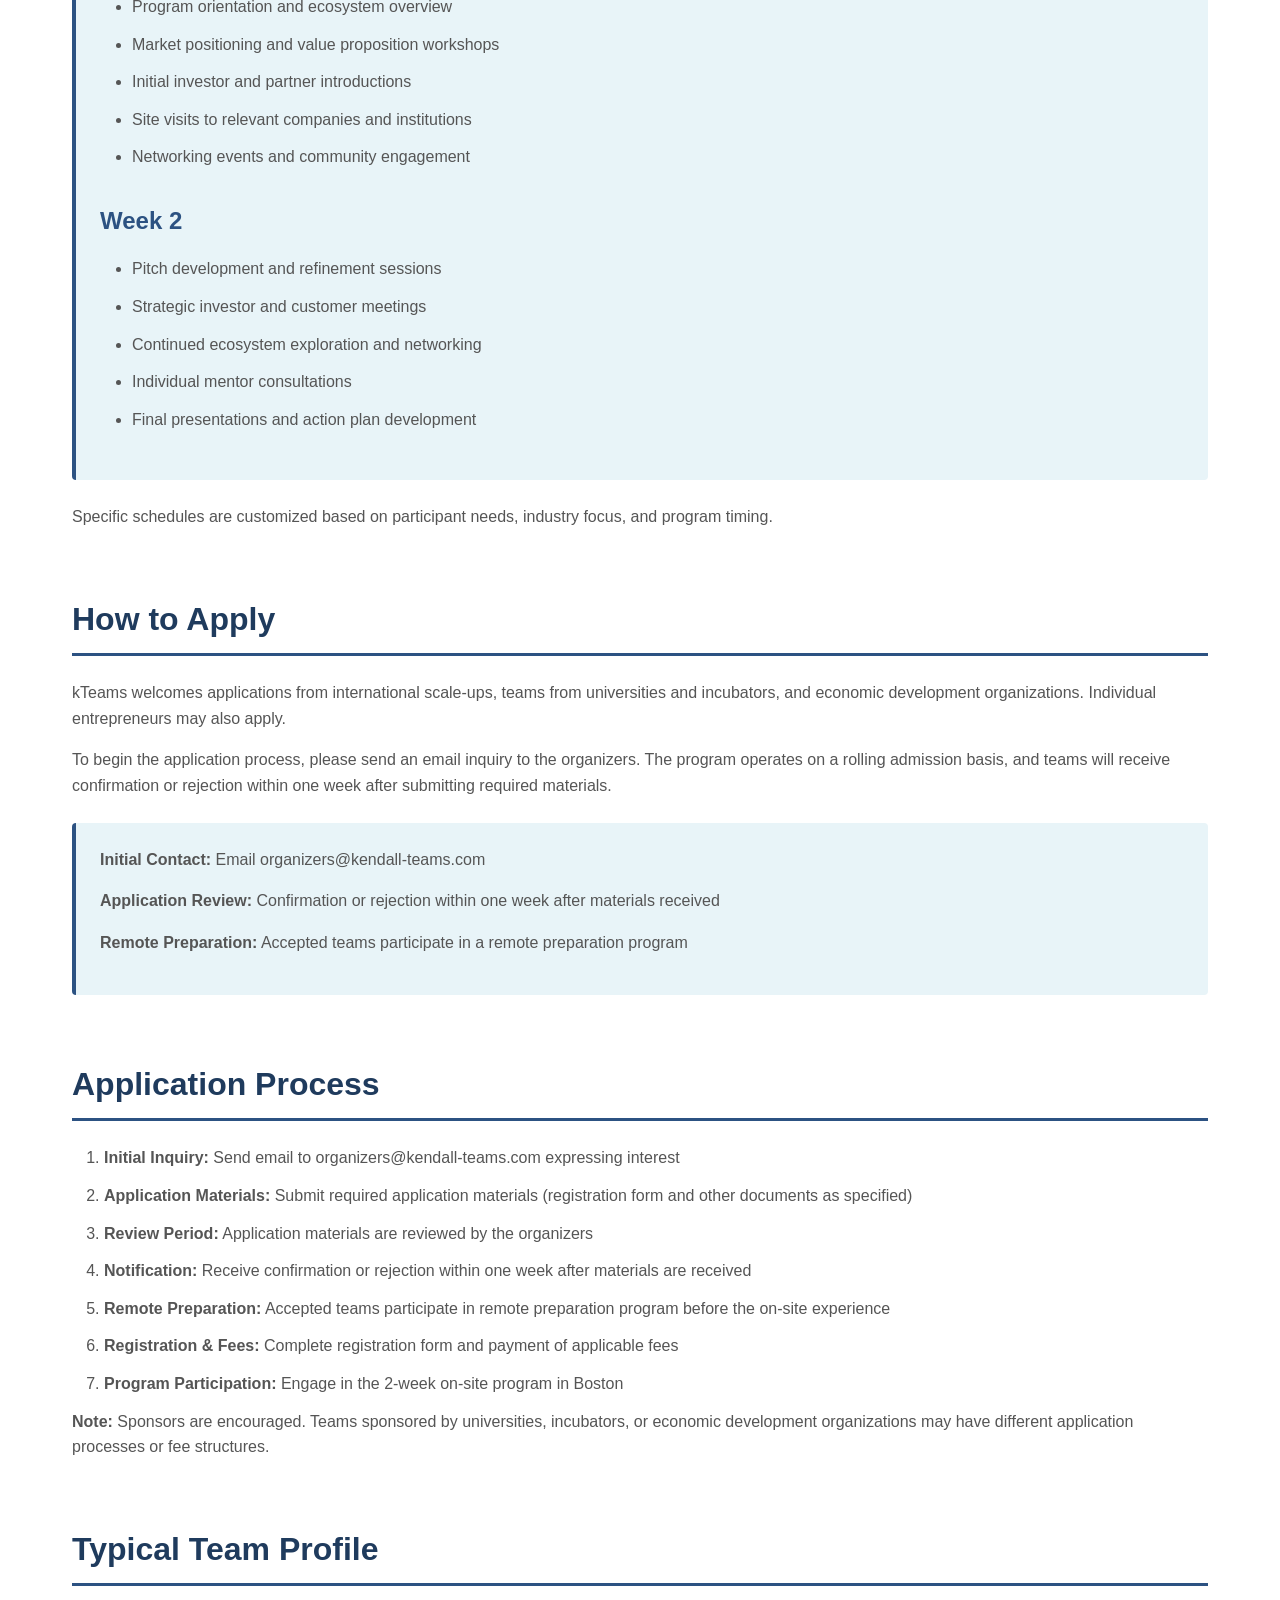
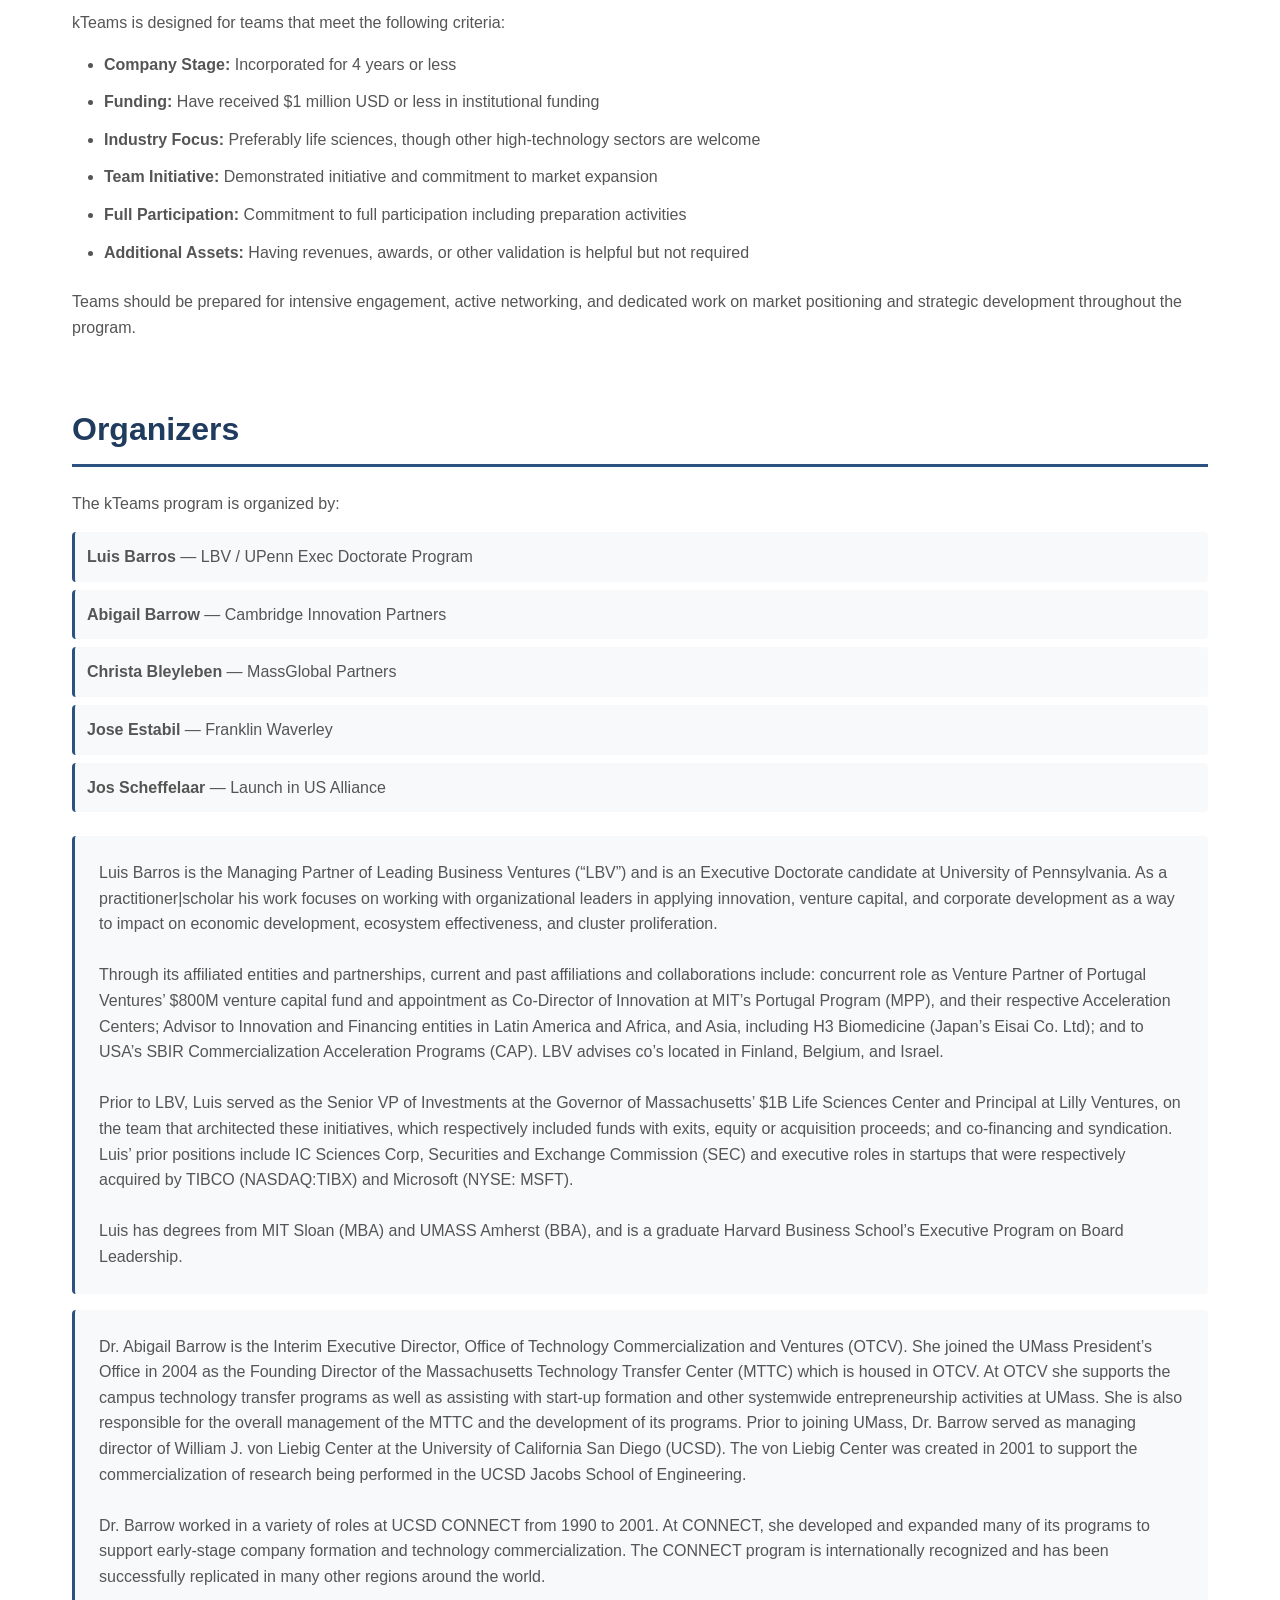
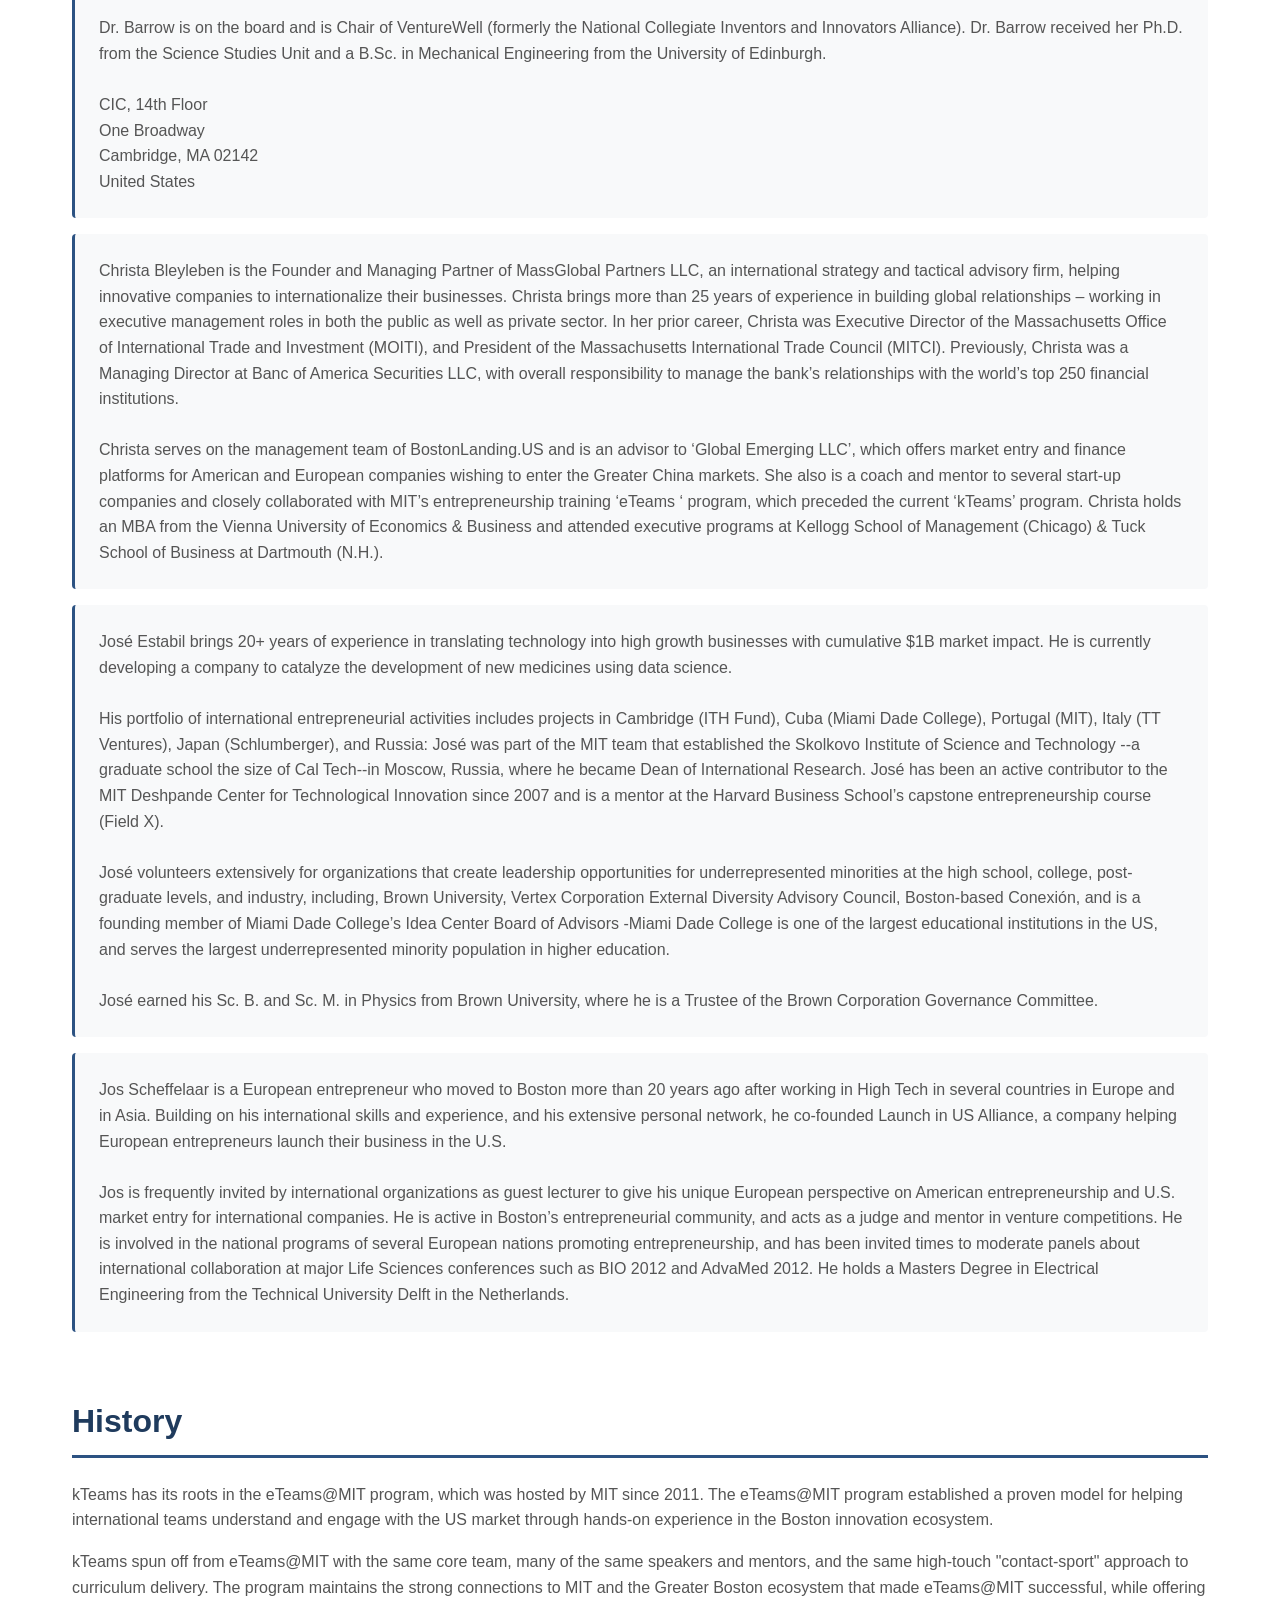
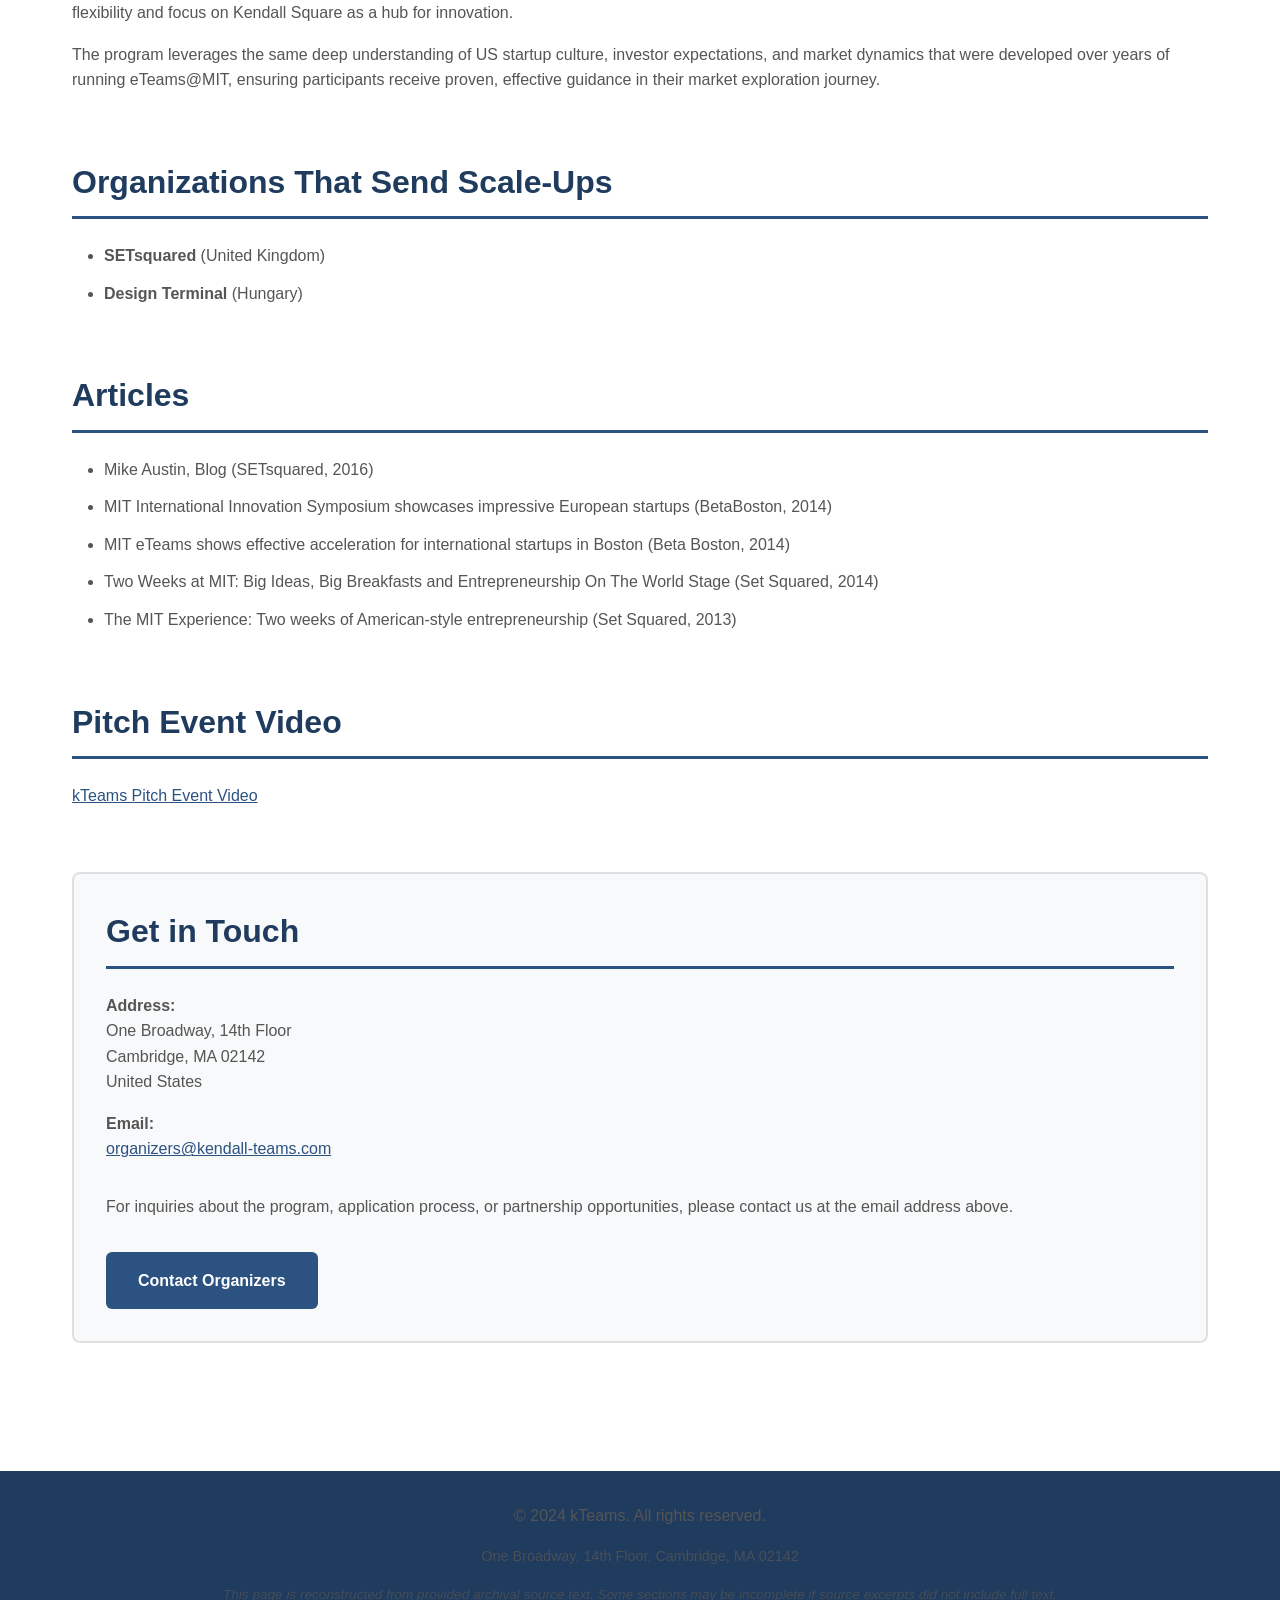
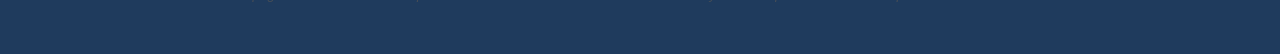
==== commit bfcd8a84: "Add files via upload" ====
--- a/index.html
+++ b/index.html
@@ -1,476 +1,648 @@
-<!DOCTYPE html>
-<html lang="en">
-<head>
-  <meta charset="UTF-8" />
-  <title>US Market Exploration Program for International Scale-ups | kTeams</title>
-  <meta name="viewport" content="width=device-width, initial-scale=1.0" />
-  <style>
-    * {
-      margin: 0;
-      padding: 0;
-      box-sizing: border-box;
-    }
-    body {
-      font-family: -apple-system, BlinkMacSystemFont, "Segoe UI", Roboto, "Helvetica Neue", Arial, sans-serif;
-      line-height: 1.6;
-      color: #2c3e50;
-      background-color: #ffffff;
-    }
-    header {
-      background: linear-gradient(135deg, #1f3b5d 0%, #2c5282 100%);
-      color: white;
-      padding: 2rem;
-      position: fixed;
-      top: 0;
-      left: 0;
-      right: 0;
-      z-index: 100;
-      box-shadow: 0 2px 10px rgba(0,0,0,0.1);
-      transform: translateY(0);
-      opacity: 1;
-      transition: transform 0.3s ease-out, opacity 0.3s ease-out;
-    }
-    header.hidden {
-      transform: translateY(-100%);
-      opacity: 0;
-      pointer-events: none;
-    }
-    nav {
-      margin-top: 1rem;
-      display: flex;
-      flex-wrap: wrap;
-      gap: 1rem;
-      justify-content: center;
-    }
-    nav a {
-      color: #d3e3ff;
-      text-decoration: none;
-      padding: 0.5rem 1rem;
-      border-radius: 4px;
-      transition: background 0.2s, color 0.2s;
-      font-size: 0.9rem;
-    }
-    nav a:hover {
-      background: rgba(255,255,255,0.2);
-      color: white;
-    }
-    .hero {
-      text-align: center;
-      padding: 3rem 2rem;
-      padding-top: 200px;
-      background: linear-gradient(135deg, #e8f4f8 0%, #f8f9fa 100%);
-    }
-    .hero h1 {
-      font-size: 2.5rem;
-      color: #1f3b5d;
-      margin-bottom: 1rem;
-    }
-    .hero p {
-      font-size: 1.2rem;
-      color: #555;
-    }
-    .cta-button {
-      display: inline-block;
-      margin-top: 2rem;
-      background: #2c5282;
-      color: white;
-      padding: 1rem 2rem;
-      text-decoration: none;
-      border-radius: 6px;
-      font-weight: 600;
-      transition: background 0.2s, transform 0.2s;
-    }
-    .cta-button:hover {
-      background: #1f3b5d;
-      transform: translateY(-2px);
-    }
-    main {
-      max-width: 1200px;
-      margin: 0 auto;
-      padding: 2rem;
-    }
-    section {
-      margin-bottom: 4rem;
-      scroll-margin-top: 200px;
-    }
-    h2 {
-      color: #1f3b5d;
-      font-size: 2rem;
-      margin-bottom: 1.5rem;
-      padding-bottom: 0.5rem;
-      border-bottom: 3px solid #2c5282;
-    }
-    h3 {
-      color: #2c5282;
-      font-size: 1.5rem;
-      margin-top: 2rem;
-      margin-bottom: 1rem;
-    }
-    p {
-      margin-bottom: 1rem;
-      color: #555;
-    }
-    ul {
-      margin-left: 2rem;
-      margin-bottom: 1.5rem;
-    }
-    li {
-      margin-bottom: 0.75rem;
-      color: #555;
-    }
-    .highlight-box {
-      background: #e8f4f8;
-      border-left: 4px solid #2c5282;
-      padding: 1.5rem;
-      margin: 1.5rem 0;
-      border-radius: 4px;
-    }
-    .contact-box {
-      background: #f8f9fa;
-      border: 2px solid #e0e0e0;
-      border-radius: 8px;
-      padding: 2rem;
-      margin: 2rem 0;
-    }
-    .organizers-list {
-      list-style: none;
-      margin-left: 0;
-    }
-    .organizers-list li {
-      padding: 0.75rem;
-      background: #f8f9fa;
-      margin-bottom: 0.5rem;
-      border-radius: 4px;
-      border-left: 3px solid #2c5282;
-    }
-    @media (max-width: 768px) {
-      .hero h1 {
-        font-size: 1.8rem;
-      }
-      nav {
-        flex-direction: column;
-        align-items: center;
-      }
-      nav a {
-        width: 100%;
-        text-align: center;
-      }
-      main {
-        padding: 1rem;
-      }
-    }
-  </style>
-</head>
-<body>
-  <header>
-    <h1 style="text-align: center; font-size: 1.8rem; margin-bottom: 0;">kTeams</h1>
-    <nav>
-      <a href="#hero">Home</a>
-      <a href="#what-offers">What kTeams Offers</a>
-      <a href="#why">Why kTeams?</a>
-      <a href="#not-bootcamp">Not a Boot Camp</a>
-      <a href="#testimonials">Testimonials</a>
-      <a href="#why-boston">Why Boston</a>
-      <a href="#program">kTeams Program</a>
-      <a href="#structure">Program Structure</a>
-      <a href="#extended">Extended Programs</a>
-      <a href="#sample">Sample Program</a>
-      <a href="#apply">How to Apply</a>
-      <a href="#process">Application Process</a>
-      <a href="#profile">Team Profile</a>
-      <a href="#organizers">Organizers</a>
-      <a href="#history">History</a>
-      <a href="#contact">Get in Touch</a>
-    </nav>
-  </header>
-
-  <div class="hero" id="hero">
-    <h1>US Market Exploration Program for International Scale-ups</h1>
-    <p>A 2-week hands-on program in Boston's innovation ecosystem</p>
-    <a href="#apply" class="cta-button">Apply Now</a>
-  </div>
-
-  <main>
-    <section id="what-offers">
-      <h2>What kTeams Offers</h2>
-      <p>
-        kTeams is a 2-week hands-on US-market exploration program designed for international scale-ups. 
-        The program welcomes teams from universities, incubators, and economic development organizations. 
-        Individual entrepreneurs may also apply.
-      </p>
-      <p>
-        Participants engage directly with the Boston innovation ecosystem through structured activities, 
-        introductions, and immersive experiences designed to accelerate market entry and strategic positioning.
-      </p>
-    </section>
-
-    <section id="why">
-      <h2>Why kTeams?</h2>
-      <div class="highlight-box">
-        <h3>Key Benefits</h3>
-        <ul>
-          <li><strong>Optimize Market Positioning:</strong> Refine your value proposition and market positioning strategies</li>
-          <li><strong>Perfect Your Pitch:</strong> Develop and practice investor-ready presentations</li>
-          <li><strong>Strategic Introductions:</strong> Connect with investors, partners, and potential customers in the Boston ecosystem</li>
-          <li><strong>Ecosystem Access:</strong> Gain direct access to Kendall Square innovation community and CIC facilities</li>
-          <li><strong>Network Building:</strong> Build relationships with mentors, speakers, and fellow entrepreneurs</li>
-        </ul>
-      </div>
-    </section>
-
-    <section id="not-bootcamp">
-      <h2>kTeams is not a Boot Camp</h2>
-      <p>
-        Unlike traditional boot camps, kTeams focuses on high-touch, personalized market exploration rather than 
-        standardized curriculum. The program is designed as a "contact sport" where teams engage directly with 
-        the ecosystem, building real relationships and gaining practical insights tailored to their specific 
-        market entry challenges.
-      </p>
-      <p>
-        The curriculum emphasizes hands-on experience, strategic introductions, and personalized mentorship 
-        rather than classroom-based instruction. Each team receives customized guidance based on their industry, 
-        stage, and market goals.
-      </p>
-    </section>
-
-    <section id="testimonials">
-      <h2>Testimonials</h2>
-      <p>Hear from past participants about their kTeams experience.</p>
-    </section>
-
-    <section id="why-boston">
-      <h2>Why Boston</h2>
-      <p>
-        Boston, particularly Kendall Square, represents one of the world's most concentrated innovation ecosystems. 
-        The region offers unparalleled access to:
-      </p>
-      <ul>
-        <li>Leading research universities (MIT, Harvard, and others)</li>
-        <li>World-class hospitals and research institutions</li>
-        <li>Venture capital firms and angel investors</li>
-        <li>Life sciences, biotech, and technology clusters</li>
-        <li>Corporate innovation labs and strategic partners</li>
-        <li>A supportive startup community and accelerator programs</li>
-      </ul>
-      <p>
-        kTeams leverages this ecosystem through strategic partnerships, including cooperation with CIC 
-        (Cambridge Innovation Center), providing participants with workspace, meeting facilities, and 
-        direct access to the Kendall Square innovation community during their stay.
-      </p>
-    </section>
-
-    <section id="program">
-      <h2>kTeams Program</h2>
-      <p>
-        The kTeams program is an intensive 2-week experience designed to help international scale-ups 
-        understand, navigate, and engage with the US market. The program combines structured learning 
-        sessions, networking events, strategic introductions, and hands-on market exploration activities.
-      </p>
-      <p>
-        Throughout the program, teams work directly with experienced mentors and advisors to refine their 
-        market strategy, develop investor materials, and build relationships with key stakeholders in their 
-        target market.
-      </p>
-    </section>
-
-    <section id="structure">
-      <h2>kTeams Program Structure</h2>
-      <p>The 2-week program is structured around several key components:</p>
-      <ul>
-        <li><strong>Orientation & Ecosystem Overview:</strong> Introduction to Boston innovation ecosystem and program expectations</li>
-        <li><strong>Market Positioning Workshops:</strong> Sessions focused on refining value proposition and market strategy</li>
-        <li><strong>Pitch Development:</strong> Guided development and practice of investor presentations</li>
-        <li><strong>Strategic Introductions:</strong> Curated meetings with investors, partners, and potential customers</li>
-        <li><strong>Site Visits:</strong> Tours of relevant companies, labs, and institutions</li>
-        <li><strong>Networking Events:</strong> Opportunities to connect with entrepreneurs, mentors, and ecosystem players</li>
-        <li><strong>Individual Consultations:</strong> One-on-one sessions with mentors and advisors</li>
-        <li><strong>Program Wrap-up:</strong> Final presentations and action plan development</li>
-      </ul>
-    </section>
-
-    <section id="extended">
-      <h2>kTeams Extended Programs</h2>
-      <p>
-        In addition to the standard 2-week program, kTeams may offer extended program options tailored 
-        to specific needs of participants or partner organizations. These extended programs provide 
-        additional time for deeper market exploration, relationship building, and strategic development.
-      </p>
-      <p>
-        For information about extended program options and availability, please contact the organizers.
-      </p>
-    </section>
-
-    <section id="sample">
-      <h2>Sample kTeams Program</h2>
-      <p>A typical kTeams program schedule includes:</p>
-      <div class="highlight-box">
-        <h3>Week 1</h3>
-        <ul>
-          <li>Program orientation and ecosystem overview</li>
-          <li>Market positioning and value proposition workshops</li>
-          <li>Initial investor and partner introductions</li>
-          <li>Site visits to relevant companies and institutions</li>
-          <li>Networking events and community engagement</li>
-        </ul>
-        <h3>Week 2</h3>
-        <ul>
-          <li>Pitch development and refinement sessions</li>
-          <li>Strategic investor and customer meetings</li>
-          <li>Continued ecosystem exploration and networking</li>
-          <li>Individual mentor consultations</li>
-          <li>Final presentations and action plan development</li>
-        </ul>
-      </div>
-      <p>
-        Specific schedules are customized based on participant needs, industry focus, and program timing.
-      </p>
-    </section>
-
-    <section id="apply">
-      <h2>How to Apply</h2>
-      <p>
-        kTeams welcomes applications from international scale-ups, teams from universities and incubators, 
-        and economic development organizations. Individual entrepreneurs may also apply.
-      </p>
-      <p>
-        To begin the application process, please send an email inquiry to the organizers. The program 
-        operates on a rolling admission basis, and teams will receive confirmation or rejection within 
-        one week after submitting required materials.
-      </p>
-      <div class="highlight-box">
-        <p><strong>Initial Contact:</strong> Email organizers@kendall-teams.com</p>
-        <p><strong>Application Review:</strong> Confirmation or rejection within one week after materials received</p>
-        <p><strong>Remote Preparation:</strong> Accepted teams participate in a remote preparation program</p>
-      </div>
-    </section>
-
-    <section id="process">
-      <h2>Application Process</h2>
-      <ol style="margin-left: 2rem;">
-        <li><strong>Initial Inquiry:</strong> Send email to organizers@kendall-teams.com expressing interest</li>
-        <li><strong>Application Materials:</strong> Submit required application materials (registration form and other documents as specified)</li>
-        <li><strong>Review Period:</strong> Application materials are reviewed by the organizers</li>
-        <li><strong>Notification:</strong> Receive confirmation or rejection within one week after materials are received</li>
-        <li><strong>Remote Preparation:</strong> Accepted teams participate in remote preparation program before the on-site experience</li>
-        <li><strong>Registration & Fees:</strong> Complete registration form and payment of applicable fees</li>
-        <li><strong>Program Participation:</strong> Engage in the 2-week on-site program in Boston</li>
-      </ol>
-      <p>
-        <strong>Note:</strong> Sponsors are encouraged. Teams sponsored by universities, incubators, or 
-        economic development organizations may have different application processes or fee structures.
-      </p>
-    </section>
-
-    <section id="profile">
-      <h2>Typical Team Profile</h2>
-      <p>kTeams is designed for teams that meet the following criteria:</p>
-      <ul>
-        <li><strong>Company Stage:</strong> Incorporated for 4 years or less</li>
-        <li><strong>Funding:</strong> Have received $1 million USD or less in institutional funding</li>
-        <li><strong>Industry Focus:</strong> Preferably life sciences, though other high-technology sectors are welcome</li>
-        <li><strong>Team Initiative:</strong> Demonstrated initiative and commitment to market expansion</li>
-        <li><strong>Full Participation:</strong> Commitment to full participation including preparation activities</li>
-        <li><strong>Additional Assets:</strong> Having revenues, awards, or other validation is helpful but not required</li>
-      </ul>
-      <p>
-        Teams should be prepared for intensive engagement, active networking, and dedicated work on 
-        market positioning and strategic development throughout the program.
-      </p>
-    </section>
-
-    <section id="organizers">
-      <h2>Organizers</h2>
-      <p>The kTeams program is organized by:</p>
-      <ul class="organizers-list">
-        <li><strong>Luis Barros</strong> — LBV / UPenn Exec Doctorate Program</li>
-        <li><strong>Abigail Barrow</strong> — Cambridge Innovation Partners</li>
-        <li><strong>Christa Bleyleben</strong> — MassGlobal Partners</li>
-        <li><strong>Jose Estabil</strong> — Franklin Waverley</li>
-        <li><strong>Jos Scheffelaar</strong> — Launch in US Alliance</li>
-      </ul>
-    </section>
-
-    <section id="history">
-      <h2>History</h2>
-      <p>
-        kTeams has its roots in the eTeams@MIT program, which was hosted by MIT since 2011. The eTeams@MIT 
-        program established a proven model for helping international teams understand and engage with the 
-        US market through hands-on experience in the Boston innovation ecosystem.
-      </p>
-      <p>
-        kTeams spun off from eTeams@MIT with the same core team, many of the same speakers and mentors, 
-        and the same high-touch "contact-sport" approach to curriculum delivery. The program maintains 
-        the strong connections to MIT and the Greater Boston ecosystem that made eTeams@MIT successful, 
-        while offering flexibility and focus on Kendall Square as a hub for innovation.
-      </p>
-      <p>
-        The program leverages the same deep understanding of US startup culture, investor expectations, 
-        and market dynamics that were developed over years of running eTeams@MIT, ensuring participants 
-        receive proven, effective guidance in their market exploration journey.
-      </p>
-    </section>
-
-    <section id="contact" class="contact-box">
-      <h2>Get in Touch</h2>
-      <p><strong>Address:</strong><br>
-      One Broadway, 14th Floor<br>
-      Cambridge, MA 02142<br>
-      United States</p>
-      
-      <p><strong>Email:</strong><br>
-      <a href="mailto:organizers@kendall-teams.com" style="color: #2c5282;">organizers@kendall-teams.com</a></p>
-      
-      <p style="margin-top: 2rem;">
-        For inquiries about the program, application process, or partnership opportunities, 
-        please contact us at the email address above.
-      </p>
-      
-      <a href="mailto:organizers@kendall-teams.com" class="cta-button" style="display: inline-block; margin-top: 1rem;">Contact Organizers</a>
-    </section>
-  </main>
-
-  <footer style="background: #1f3b5d; color: white; text-align: center; padding: 2rem; margin-top: 4rem;">
-    <p>&copy; 2024 kTeams. All rights reserved.</p>
-    <p style="margin-top: 0.5rem; font-size: 0.9rem; opacity: 0.8;">One Broadway, 14th Floor, Cambridge, MA 02142</p>
-  </footer>
-
-  <script>
-    (function() {
-      let lastScrollTop = 0;
-      let ticking = false;
-      const header = document.querySelector('header');
-      const scrollThreshold = 50; // Minimum scroll distance to trigger hide/show
-
-      function updateHeader(scrollTop) {
-        const scrollDelta = scrollTop - lastScrollTop;
-
-        if (scrollTop < scrollThreshold) {
-          // Near top of page - always show
-          header.classList.remove('hidden');
-        } else if (scrollDelta > 5) {
-          // Scrolling down - hide header
-          header.classList.add('hidden');
-        } else if (scrollDelta < -5) {
-          // Scrolling up - show header
-          header.classList.remove('hidden');
-        }
-
-        lastScrollTop = scrollTop;
-        ticking = false;
-      }
-
-      window.addEventListener('scroll', function() {
-        if (!ticking) {
-          window.requestAnimationFrame(function() {
-            updateHeader(window.pageYOffset || document.documentElement.scrollTop);
-          });
-          ticking = true;
-        }
-      }, { passive: true });
-
-      // Ensure header is visible on initial load
-      header.classList.remove('hidden');
-    })();
-  </script>
-</body>
-</html>
+<!DOCTYPE html>
+
+<html lang="en">
+<head>
+<meta charset="utf-8"/>
+<title>US Market Exploration Program for International Scale-ups | kTeams</title>
+<meta content="width=device-width, initial-scale=1.0" name="viewport"/>
+<style>
+    * {
+      margin: 0;
+      padding: 0;
+      box-sizing: border-box;
+    }
+    body {
+      font-family: -apple-system, BlinkMacSystemFont, "Segoe UI", Roboto, "Helvetica Neue", Arial, sans-serif;
+      line-height: 1.6;
+      color: #2c3e50;
+      background-color: #ffffff;
+    }
+    header {
+      background: linear-gradient(135deg, #1f3b5d 0%, #2c5282 100%);
+      color: white;
+      padding: 2rem;
+      position: fixed;
+      top: 0;
+      left: 0;
+      right: 0;
+      z-index: 100;
+      box-shadow: 0 2px 10px rgba(0,0,0,0.1);
+      transform: translateY(0);
+      opacity: 1;
+      transition: transform 0.3s ease-out, opacity 0.3s ease-out;
+    }
+    header.hidden {
+      transform: translateY(-100%);
+      opacity: 0;
+      pointer-events: none;
+    }
+    nav {
+      margin-top: 1rem;
+      display: flex;
+      flex-wrap: wrap;
+      gap: 1rem;
+      justify-content: center;
+    }
+    nav a {
+      color: #d3e3ff;
+      text-decoration: none;
+      padding: 0.5rem 1rem;
+      border-radius: 4px;
+      transition: background 0.2s, color 0.2s;
+      font-size: 0.9rem;
+    }
+    nav a:hover {
+      background: rgba(255,255,255,0.2);
+      color: white;
+    }
+    .hero {
+      text-align: center;
+      padding: 3rem 2rem;
+      padding-top: 200px;
+      background: linear-gradient(135deg, #e8f4f8 0%, #f8f9fa 100%);
+    }
+    .hero h1 {
+      font-size: 2.5rem;
+      color: #1f3b5d;
+      margin-bottom: 1rem;
+    }
+    .hero p {
+      font-size: 1.2rem;
+      color: #555;
+    }
+    .cta-button {
+      display: inline-block;
+      margin-top: 2rem;
+      background: #2c5282;
+      color: white;
+      padding: 1rem 2rem;
+      text-decoration: none;
+      border-radius: 6px;
+      font-weight: 600;
+      transition: background 0.2s, transform 0.2s;
+    }
+    .cta-button:hover {
+      background: #1f3b5d;
+      transform: translateY(-2px);
+    }
+    main {
+      max-width: 1200px;
+      margin: 0 auto;
+      padding: 2rem;
+    }
+    section {
+      margin-bottom: 4rem;
+      scroll-margin-top: 200px;
+    }
+    h2 {
+      color: #1f3b5d;
+      font-size: 2rem;
+      margin-bottom: 1.5rem;
+      padding-bottom: 0.5rem;
+      border-bottom: 3px solid #2c5282;
+    }
+    h3 {
+      color: #2c5282;
+      font-size: 1.5rem;
+      margin-top: 2rem;
+      margin-bottom: 1rem;
+    }
+    p {
+      margin-bottom: 1rem;
+      color: #555;
+    }
+    ul {
+      margin-left: 2rem;
+      margin-bottom: 1.5rem;
+    }
+    li {
+      margin-bottom: 0.75rem;
+      color: #555;
+    }
+    .highlight-box {
+      background: #e8f4f8;
+      border-left: 4px solid #2c5282;
+      padding: 1.5rem;
+      margin: 1.5rem 0;
+      border-radius: 4px;
+    }
+    .contact-box {
+      background: #f8f9fa;
+      border: 2px solid #e0e0e0;
+      border-radius: 8px;
+      padding: 2rem;
+      margin: 2rem 0;
+    }
+    .organizers-list {
+      list-style: none;
+      margin-left: 0;
+    }
+    .organizers-list li {
+      padding: 0.75rem;
+      background: #f8f9fa;
+      margin-bottom: 0.5rem;
+      border-radius: 4px;
+      border-left: 3px solid #2c5282;
+    }
+    .testimonial-card {
+      background: #f8f9fa;
+      border-left: 4px solid #2c5282;
+      padding: 1.5rem;
+      margin: 1.5rem 0;
+      border-radius: 4px;
+    }
+    .testimonial-text {
+      font-style: italic;
+      color: #555;
+      margin-bottom: 1rem;
+      line-height: 1.7;
+    }
+    .testimonial-attribution {
+      color: #1f3b5d;
+      font-size: 0.95rem;
+      margin-top: 0.5rem;
+    }
+    .organizer-bio {
+      background: #f8f9fa;
+      padding: 1.5rem;
+      margin: 1rem 0;
+      border-radius: 4px;
+      border-left: 3px solid #2c5282;
+      white-space: pre-wrap;
+      font-family: inherit;
+      line-height: 1.6;
+      color: #555;
+    }
+    .article-link {
+      display: block;
+      padding: 0.75rem;
+      margin: 0.5rem 0;
+      background: #e8f4f8;
+      border-left: 3px solid #2c5282;
+      border-radius: 4px;
+      text-decoration: none;
+      color: #1f3b5d;
+      transition: background 0.2s;
+    }
+    .article-link:hover {
+      background: #d3e3ff;
+    }
+    .article-link strong {
+      display: block;
+      margin-bottom: 0.25rem;
+    }
+    .article-link span {
+      font-size: 0.9rem;
+      color: #666;
+    }
+    @media (max-width: 768px) {
+      .hero h1 {
+        font-size: 1.8rem;
+      }
+      nav {
+        flex-direction: column;
+        align-items: center;
+      }
+      nav a {
+        width: 100%;
+        text-align: center;
+      }
+      main {
+        padding: 1rem;
+      }
+    }
+  </style>
+</head>
+<body>
+<header>
+<h1 style="text-align: center; font-size: 1.8rem; margin-bottom: 0;">kTeams</h1>
+<nav>
+<a href="#hero">Home</a>
+<a href="#what-offers">What kTeams Offers</a>
+<a href="#why">Why kTeams?</a>
+<a href="#not-bootcamp">Not a Boot Camp</a>
+<a href="#testimonials">Testimonials</a>
+<a href="#why-boston">Why Boston</a>
+<a href="#program">kTeams Program</a>
+<a href="#structure">Program Structure</a>
+<a href="#extended">Extended Programs</a>
+<a href="#sample">Sample Program</a>
+<a href="#apply">How to Apply</a>
+<a href="#process">Application Process</a>
+<a href="#profile">Team Profile</a>
+<a href="#organizers">Organizers</a>
+<a href="#history">History</a>
+<a href="#organizations">Organizations</a>
+<a href="#articles">Articles</a>
+<a href="#pitch-video">Pitch Video</a>
+<a href="#contact">Get in Touch</a>
+</nav>
+</header>
+<div class="hero" id="hero">
+<h1>US Market Exploration Program for International Scale-ups</h1>
+<p>A 2-week hands-on program in Boston's innovation ecosystem</p>
+<a class="cta-button" href="#apply">Apply Now</a>
+</div>
+<main>
+<section id="what-offers">
+<h2>What kTeams Offers</h2>
+<p>
+        kTeams is a 2-week hands-on US-market exploration program designed for international scale-ups. 
+        The program welcomes teams from universities, incubators, and economic development organizations. 
+        Individual entrepreneurs may also apply.
+      </p>
+<p>
+        Participants engage directly with the Boston innovation ecosystem through structured activities, 
+        introductions, and immersive experiences designed to accelerate market entry and strategic positioning.
+      </p>
+</section>
+<section id="why">
+<h2>Why kTeams?</h2>
+<div class="highlight-box">
+<h3>Key Benefits</h3>
+<ul>
+<li><strong>Optimize Market Positioning:</strong> Refine your value proposition and market positioning strategies</li>
+<li><strong>Perfect Your Pitch:</strong> Develop and practice investor-ready presentations</li>
+<li><strong>Strategic Introductions:</strong> Connect with investors, partners, and potential customers in the Boston ecosystem</li>
+<li><strong>Ecosystem Access:</strong> Gain direct access to Kendall Square innovation community and CIC facilities</li>
+<li><strong>Network Building:</strong> Build relationships with mentors, speakers, and fellow entrepreneurs</li>
+</ul>
+</div>
+</section>
+<section id="not-bootcamp">
+<h2>kTeams is not a Boot Camp</h2>
+<p>
+        Unlike traditional boot camps, kTeams focuses on high-touch, personalized market exploration rather than 
+        standardized curriculum. The program is designed as a "contact sport" where teams engage directly with 
+        the ecosystem, building real relationships and gaining practical insights tailored to their specific 
+        market entry challenges.
+      </p>
+<p>
+        The curriculum emphasizes hands-on experience, strategic introductions, and personalized mentorship 
+        rather than classroom-based instruction. Each team receives customized guidance based on their industry, 
+        stage, and market goals.
+      </p>
+</section>
+<section id="testimonials">
+<h2>Testimonials</h2>
+<p>Almost 100 emerging companies from Europe and Canada have participated in kTeams and eTeams, its predecessor when it was an MIT program. Here is a selection of their testimonials.</p>
+<p>Additional testimonials are currently being collected.</p>
+<h3>Organizations that send their scale-ups to kTeams</h3>
+<div class="testimonial-card">
+<p class="testimonial-text">"SETsquared is committed to supporting startups accelerate their growth and often the US can be a strategic market for tech businesses. The kTeams programme is brilliant. It helps scale-ups develop their business proposition for the US market and introduce them to key customers and partners giving them an accelerated start to break into the US."</p>
+<p class="testimonial-attribution"><strong>SETsquared, United Kingdom</strong> — <strong>Karen Brooks</strong>, Program Director</p>
+</div>
+<div class="testimonial-card">
+<p class="testimonial-text">"kTeams was the most efficient US program where we have taken our teams. The expertise, range of experience and market knowledge of the organizers was extraordinary, not to mention their invaluable network connections, not only in Boston, but also globally. Besides the very strong training content, they gave the teams a lot of individual attention. And if this wasn't already outstanding, the location (the CIC, Cambridge Innovation Center) was the best choice for venue, where our teams had the opportunity to meet local entrepreneurs &amp; participate in events."</p>
+<p class="testimonial-attribution"><strong>Design Terminal, Hungary</strong> — <strong>Dorottya Gál</strong>, Program Director</p>
+</div>
+<h3>Some companies that participated in kTeams, or its predecessor program</h3>
+<div class="testimonial-card">
+<p class="testimonial-text">"Our 2 weeks in Boston with KTeams really gave us a boost in taking our business to the United States. They gave us many opportunities to get in touch with a diversity of contacts. We received great feedback on our strategies and came home with the feeling we needed to finish our business case as soon as possible. They helped and convinced us to start in the US and showed us many important subjects to think about. KTeams is a very professional and helpful organization to work with"</p>
+<p class="testimonial-attribution"><strong>Jasa, Netherlands</strong> — <strong>Sandra Pannekeet</strong>, Co-Owner/CFO — kTeams Fall 2017</p>
+</div>
+<div class="testimonial-card">
+<p class="testimonial-text">"We are still very excited about the program in Boston: it taught us to think "bigger", to set audacious goals and present ourselves in a much more succinct and attractive way. We will take action to incorporate this in our strategy and presentation."</p>
+<p class="testimonial-attribution"><strong>Sensius, Netherlands</strong> — <strong>Paul van den Biggelaar</strong>, CEO — kTeams Fall 2017</p>
+</div>
+<div class="testimonial-card">
+<p class="testimonial-text">"During two weeks kTeams has facilitated our first steps in the Bostonian market place. This caused a boost for our team that resulted in further focus and incremental drive for growth acceleration. Many thanks for these inspiring weeks."</p>
+<p class="testimonial-attribution"><strong>MgAubel, Netherlands</strong> — <strong>Marc Goedkoop</strong>, Founder — kTeams Fall 2017</p>
+</div>
+<div class="testimonial-card">
+<p class="testimonial-text">"Over the two weeks with kTeams we've sharpened both our business proposition as well as our pitch to VC's. Besides that, we have been introduced to several industry leaders in the Boston area resulting in three concrete sales opportunities. Many thanks for the inspiring and professional setting."</p>
+<p class="testimonial-attribution"><strong>Neurocast, Netherlands</strong> — <strong>Erwin Redeman</strong>, Co-Founder — kTeams Fall 2017</p>
+</div>
+<div class="testimonial-card">
+<p class="testimonial-text">"My time with kTeams in Boston was great to obtain a lot of exposure to the professional Healthcare and VC environment of Boston. The team gave me valuable feedback on our proposition and helped me to get a fresh perspective on strategic next steps required for our company. I went home better informed and ready to start executing those next steps, both in Europe as well as in the US. I am looking forward to seeing them again soon in Boston, as part of those plans."</p>
+<p class="testimonial-attribution"><strong>NewCompliance, Netherlands</strong> — <strong>Menno van Rossum</strong>, US Director — kTeams Fall 2017</p>
+</div>
+<div class="testimonial-card">
+<p class="testimonial-text">"We have been running for over 3 years and over that time, our product has become much more sophisticated. However, the messaging and presentation has become more complex too. The mentors helped me to strip our marketing message back to the essentials, focusing on value and differentiators. We how have messaging which is much clearer, shorter and better, not just for the USA market, but better for use worldwide."</p>
+<p class="testimonial-attribution"><strong>Fresh Relevance, United Kingdom</strong> — <strong>Mike Austin</strong>, CEO — kTeams 2016</p>
+</div>
+<div class="testimonial-card">
+<p class="testimonial-text">"Participating in kTeams made us leap forward with respect to establishing our business in the US market, The guidance and encouragements by the kTeams organizers helped me presenting to American audiences. kTeams experts helped us strengthen our market strategy and pitch. To top it all off, upon valuable personal introductions by kTeams we had several meetings with key players in our target industries while we were in Boston."</p>
+<p class="testimonial-attribution"><strong>Leopoly, Hungary</strong> — <strong>Zoltan Karpati</strong>, CEO — kTeams 2016</p>
+</div>
+<div class="testimonial-card">
+<p class="testimonial-text">"Figata Pazzesca" – it has to be lived</p>
+<p class="testimonial-attribution"><strong>MobiRev, Italy</strong> — Co-Founder — eTeams 2014</p>
+</div>
+<div class="testimonial-card">
+<p class="testimonial-text">"The program brought us many practical insights, we now use in our day-to-day operations."</p>
+<p class="testimonial-attribution"><strong>O2MC, Netherlands</strong> — <strong>Stefan de Kraker</strong>, COO — eTeams 2014</p>
+</div>
+<div class="testimonial-card">
+<p class="testimonial-text">"One week in Kendall Square is like 3 weeks in Silicon Valley"</p>
+<p class="testimonial-attribution"><strong>Sensefinity, Portugal</strong> — Co-Founder — eTeams 2014</p>
+</div>
+<div class="testimonial-card">
+<p class="testimonial-text">"In two weeks we achieved more than what we could achieve in Switzerland in six months …."</p>
+<p class="testimonial-attribution"><strong>Powzy, Switzerland</strong> — Co-Founder — eTeams 2014</p>
+</div>
+<div class="testimonial-card">
+<p class="testimonial-text">"Participating in the eTeams program had a significant impact on the success of ONTOFORCE today. Not only did we get access to an impressive network and learned a lot about how to do business in the US, it also helped us assess the status of our company in multiple dimensions, ranging from marketing, finance, pricing, technology readiness to Human Resources. We, as senior management learned a lot about how to successfully bring our company to the next level. We set the pricing and business plans for the next stage of our company during the sessions in Boston."</p>
+<p class="testimonial-attribution"><strong>ONTOFORCE, Belgium</strong> — <strong>Hans Constandt</strong>, CEO — eTeams 2013</p>
+</div>
+</section>
+<section id="why-boston">
+<h2>Why Boston</h2>
+<p>
+        Boston, particularly Kendall Square, represents one of the world's most concentrated innovation ecosystems. 
+        The region offers unparalleled access to:
+      </p>
+<ul>
+<li>Leading research universities (MIT, Harvard, and others)</li>
+<li>World-class hospitals and research institutions</li>
+<li>Venture capital firms and angel investors</li>
+<li>Life sciences, biotech, and technology clusters</li>
+<li>Corporate innovation labs and strategic partners</li>
+<li>A supportive startup community and accelerator programs</li>
+</ul>
+<p>
+        kTeams leverages this ecosystem through strategic partnerships, including cooperation with CIC 
+        (Cambridge Innovation Center), providing participants with workspace, meeting facilities, and 
+        direct access to the Kendall Square innovation community during their stay.
+      </p>
+</section>
+<section id="program">
+<h2>kTeams Program</h2>
+<p>
+        The kTeams program is an intensive 2-week experience designed to help international scale-ups 
+        understand, navigate, and engage with the US market. The program combines structured learning 
+        sessions, networking events, strategic introductions, and hands-on market exploration activities.
+      </p>
+<p>
+        Throughout the program, teams work directly with experienced mentors and advisors to refine their 
+        market strategy, develop investor materials, and build relationships with key stakeholders in their 
+        target market.
+      </p>
+</section>
+<section id="structure">
+<h2>kTeams Program Structure</h2>
+<p>The 2-week program is structured around several key components:</p>
+<ul>
+<li><strong>Orientation &amp; Ecosystem Overview:</strong> Introduction to Boston innovation ecosystem and program expectations</li>
+<li><strong>Market Positioning Workshops:</strong> Sessions focused on refining value proposition and market strategy</li>
+<li><strong>Pitch Development:</strong> Guided development and practice of investor presentations</li>
+<li><strong>Strategic Introductions:</strong> Curated meetings with investors, partners, and potential customers</li>
+<li><strong>Site Visits:</strong> Tours of relevant companies, labs, and institutions</li>
+<li><strong>Networking Events:</strong> Opportunities to connect with entrepreneurs, mentors, and ecosystem players</li>
+<li><strong>Individual Consultations:</strong> One-on-one sessions with mentors and advisors</li>
+<li><strong>Program Wrap-up:</strong> Final presentations and action plan development</li>
+</ul>
+</section>
+<section id="extended">
+<h2>kTeams Extended Programs</h2>
+<p>
+        In addition to the standard 2-week program, kTeams may offer extended program options tailored 
+        to specific needs of participants or partner organizations. These extended programs provide 
+        additional time for deeper market exploration, relationship building, and strategic development.
+      </p>
+<p>
+        For information about extended program options and availability, please contact the organizers.
+      </p>
+</section>
+<section id="sample">
+<h2>Sample kTeams Program</h2>
+<p>A typical kTeams program schedule includes:</p>
+<div class="highlight-box">
+<h3>Week 1</h3>
+<ul>
+<li>Program orientation and ecosystem overview</li>
+<li>Market positioning and value proposition workshops</li>
+<li>Initial investor and partner introductions</li>
+<li>Site visits to relevant companies and institutions</li>
+<li>Networking events and community engagement</li>
+</ul>
+<h3>Week 2</h3>
+<ul>
+<li>Pitch development and refinement sessions</li>
+<li>Strategic investor and customer meetings</li>
+<li>Continued ecosystem exploration and networking</li>
+<li>Individual mentor consultations</li>
+<li>Final presentations and action plan development</li>
+</ul>
+</div>
+<p>
+        Specific schedules are customized based on participant needs, industry focus, and program timing.
+      </p>
+</section>
+<section id="apply">
+<h2>How to Apply</h2>
+<p>
+        kTeams welcomes applications from international scale-ups, teams from universities and incubators, 
+        and economic development organizations. Individual entrepreneurs may also apply.
+      </p>
+<p>
+        To begin the application process, please send an email inquiry to the organizers. The program 
+        operates on a rolling admission basis, and teams will receive confirmation or rejection within 
+        one week after submitting required materials.
+      </p>
+<div class="highlight-box">
+<p><strong>Initial Contact:</strong> Email organizers@kendall-teams.com</p>
+<p><strong>Application Review:</strong> Confirmation or rejection within one week after materials received</p>
+<p><strong>Remote Preparation:</strong> Accepted teams participate in a remote preparation program</p>
+</div>
+</section>
+<section id="process">
+<h2>Application Process</h2>
+<ol style="margin-left: 2rem;">
+<li><strong>Initial Inquiry:</strong> Send email to organizers@kendall-teams.com expressing interest</li>
+<li><strong>Application Materials:</strong> Submit required application materials (registration form and other documents as specified)</li>
+<li><strong>Review Period:</strong> Application materials are reviewed by the organizers</li>
+<li><strong>Notification:</strong> Receive confirmation or rejection within one week after materials are received</li>
+<li><strong>Remote Preparation:</strong> Accepted teams participate in remote preparation program before the on-site experience</li>
+<li><strong>Registration &amp; Fees:</strong> Complete registration form and payment of applicable fees</li>
+<li><strong>Program Participation:</strong> Engage in the 2-week on-site program in Boston</li>
+</ol>
+<p>
+<strong>Note:</strong> Sponsors are encouraged. Teams sponsored by universities, incubators, or 
+        economic development organizations may have different application processes or fee structures.
+      </p>
+</section>
+<section id="profile">
+<h2>Typical Team Profile</h2>
+<p>kTeams is designed for teams that meet the following criteria:</p>
+<ul>
+<li><strong>Company Stage:</strong> Incorporated for 4 years or less</li>
+<li><strong>Funding:</strong> Have received $1 million USD or less in institutional funding</li>
+<li><strong>Industry Focus:</strong> Preferably life sciences, though other high-technology sectors are welcome</li>
+<li><strong>Team Initiative:</strong> Demonstrated initiative and commitment to market expansion</li>
+<li><strong>Full Participation:</strong> Commitment to full participation including preparation activities</li>
+<li><strong>Additional Assets:</strong> Having revenues, awards, or other validation is helpful but not required</li>
+</ul>
+<p>
+        Teams should be prepared for intensive engagement, active networking, and dedicated work on 
+        market positioning and strategic development throughout the program.
+      </p>
+</section>
+<section id="organizers">
+<h2>Organizers</h2>
+<p>The kTeams program is organized by:</p>
+<ul class="organizers-list">
+<li><strong>Luis Barros</strong> — LBV / UPenn Exec Doctorate Program</li>
+<li><strong>Abigail Barrow</strong> — Cambridge Innovation Partners</li>
+<li><strong>Christa Bleyleben</strong> — MassGlobal Partners</li>
+<li><strong>Jose Estabil</strong> — Franklin Waverley</li>
+<li><strong>Jos Scheffelaar</strong> — Launch in US Alliance</li>
+</ul>
+<pre class="organizer-bio" data-name="Luis Barros">Luis Barros is the Managing Partner of Leading Business Ventures (“LBV”) and is an Executive Doctorate candidate at University of Pennsylvania. As a practitioner|scholar his work focuses on working with organizational leaders in applying innovation, venture capital, and corporate development as a way to impact on economic development, ecosystem effectiveness, and cluster proliferation.
+
+Through its affiliated entities and partnerships, current and past affiliations and collaborations include: concurrent role as Venture Partner of Portugal Ventures’ $800M venture capital fund and appointment as Co-Director of Innovation at MIT’s Portugal Program (MPP), and their respective Acceleration Centers; Advisor to Innovation and Financing entities in Latin America and Africa, and Asia, including H3 Biomedicine (Japan’s Eisai Co. Ltd); and to USA’s SBIR Commercialization Acceleration Programs (CAP). LBV advises co’s located in Finland, Belgium, and Israel.
+
+Prior to LBV, Luis served as the Senior VP of Investments at the Governor of Massachusetts’ $1B Life Sciences Center and Principal at Lilly Ventures, on the team that architected these initiatives, which respectively included funds with exits, equity or acquisition proceeds; and co-financing and syndication. Luis’ prior positions include IC Sciences Corp, Securities and Exchange Commission (SEC) and executive roles in startups that were respectively acquired by TIBCO (NASDAQ:TIBX) and Microsoft (NYSE: MSFT).
+
+Luis has degrees from MIT Sloan (MBA) and UMASS Amherst (BBA), and is a graduate Harvard Business School’s Executive Program on Board Leadership.</pre>
+<pre class="organizer-bio" data-name="Abigail Barrow">Dr. Abigail Barrow is the Interim Executive Director, Office of Technology Commercialization and Ventures (OTCV). She joined the UMass President’s Office in 2004 as the Founding Director of the Massachusetts Technology Transfer Center (MTTC) which is housed in OTCV. At OTCV she supports the campus technology transfer programs as well as assisting with start-up formation and other systemwide entrepreneurship activities at UMass. She is also responsible for the overall management of the MTTC and the development of its programs. Prior to joining UMass, Dr. Barrow served as managing director of William J. von Liebig Center at the University of California San Diego (UCSD). The von Liebig Center was created in 2001 to support the commercialization of research being performed in the UCSD Jacobs School of Engineering.
+
+Dr. Barrow worked in a variety of roles at UCSD CONNECT from 1990 to 2001. At CONNECT, she developed and expanded many of its programs to support early-stage company formation and technology commercialization. The CONNECT program is internationally recognized and has been successfully replicated in many other regions around the world.
+
+Dr. Barrow is on the board and is Chair of VentureWell (formerly the National Collegiate Inventors and Innovators Alliance). Dr. Barrow received her Ph.D. from the Science Studies Unit and a B.Sc. in Mechanical Engineering from the University of Edinburgh.
+
+CIC, 14th Floor
+One Broadway
+Cambridge, MA 02142
+United States</pre>
+<pre class="organizer-bio" data-name="Christa Bleyleben">Christa Bleyleben is the Founder and Managing Partner of MassGlobal Partners LLC, an international strategy and tactical advisory firm, helping innovative companies to internationalize their businesses. Christa brings more than 25 years of experience in building global relationships – working in executive management roles in both the public as well as private sector. In her prior career, Christa was Executive Director of the Massachusetts Office of International Trade and Investment (MOITI), and President of the Massachusetts International Trade Council (MITCI). Previously, Christa was a Managing Director at Banc of America Securities LLC, with overall responsibility to manage the bank’s relationships with the world’s top 250 financial institutions.
+
+Christa serves on the management team of BostonLanding.US and is an advisor to ‘Global Emerging LLC’, which offers market entry and finance platforms for American and European companies wishing to enter the Greater China markets. She also is a coach and mentor to several start-up companies and closely collaborated with MIT’s entrepreneurship training ‘eTeams ‘ program, which preceded the current ‘kTeams’ program. Christa holds an MBA from the Vienna University of Economics &amp; Business and attended executive programs at Kellogg School of Management (Chicago) &amp; Tuck School of Business at Dartmouth (N.H.).</pre>
+<pre class="organizer-bio" data-name="José Estabil">José Estabil brings 20+ years of experience in translating technology into high growth businesses with cumulative $1B market impact. He is currently developing a company to catalyze the development of new medicines using data science.
+
+His portfolio of international entrepreneurial activities includes projects in Cambridge (ITH Fund), Cuba (Miami Dade College), Portugal (MIT), Italy (TT Ventures), Japan (Schlumberger), and Russia: José was part of the MIT team that established the Skolkovo Institute of Science and Technology -‐a graduate school the size of Cal Tech-‐in Moscow, Russia, where he became Dean of International Research. José has been an active contributor to the MIT Deshpande Center for Technological Innovation since 2007 and is a mentor at the Harvard Business School’s capstone entrepreneurship course (Field X).
+
+José volunteers extensively for organizations that create leadership opportunities for underrepresented minorities at the high school, college, post-graduate levels, and industry, including, Brown University, Vertex Corporation External Diversity Advisory Council, Boston-based Conexión, and is a founding member of Miami Dade College’s Idea Center Board of Advisors -Miami Dade College is one of the largest educational institutions in the US, and serves the largest underrepresented minority population in higher education.
+
+José earned his Sc. B. and Sc. M. in Physics from Brown University, where he is a Trustee of the Brown Corporation Governance Committee.</pre>
+<pre class="organizer-bio" data-name="Jos Scheffelaar">Jos Scheffelaar is a European entrepreneur who moved to Boston more than 20 years ago after working in High Tech in several countries in Europe and in Asia. Building on his international skills and experience, and his extensive personal network, he co-founded Launch in US Alliance, a company helping European entrepreneurs launch their business in the U.S.
+
+Jos is frequently invited by international organizations as guest lecturer to give his unique European perspective on American entrepreneurship and U.S. market entry for international companies. He is active in Boston’s entrepreneurial community, and acts as a judge and mentor in venture competitions. He is involved in the national programs of several European nations promoting entrepreneurship, and has been invited times to moderate panels about international collaboration at major Life Sciences conferences such as BIO 2012 and AdvaMed 2012. He holds a Masters Degree in Electrical Engineering from the Technical University Delft in the Netherlands.</pre>
+
+
+
+
+
+
+
+
+
+
+
+
+
+
+
+
+
+
+
+
+
+
+
+
+
+</section>
+<section id="history">
+<h2>History</h2>
+<p>
+        kTeams has its roots in the eTeams@MIT program, which was hosted by MIT since 2011. The eTeams@MIT 
+        program established a proven model for helping international teams understand and engage with the 
+        US market through hands-on experience in the Boston innovation ecosystem.
+      </p>
+<p>
+        kTeams spun off from eTeams@MIT with the same core team, many of the same speakers and mentors, 
+        and the same high-touch "contact-sport" approach to curriculum delivery. The program maintains 
+        the strong connections to MIT and the Greater Boston ecosystem that made eTeams@MIT successful, 
+        while offering flexibility and focus on Kendall Square as a hub for innovation.
+      </p>
+<p>
+        The program leverages the same deep understanding of US startup culture, investor expectations, 
+        and market dynamics that were developed over years of running eTeams@MIT, ensuring participants 
+        receive proven, effective guidance in their market exploration journey.
+      </p>
+</section>
+<section id="organizations">
+<h2>Organizations That Send Scale-Ups</h2>
+<ul>
+<li><strong>SETsquared</strong> (United Kingdom)</li>
+<li><strong>Design Terminal</strong> (Hungary)</li>
+</ul>
+</section>
+<section id="articles">
+<h2>Articles</h2>
+<ul>
+<li>Mike Austin, Blog (SETsquared, 2016)</li>
+<li>MIT International Innovation Symposium showcases impressive European startups (BetaBoston, 2014)</li>
+<li>MIT eTeams shows effective acceleration for international startups in Boston (Beta Boston, 2014)</li>
+<li>Two Weeks at MIT: Big Ideas, Big Breakfasts and Entrepreneurship On The World Stage (Set Squared, 2014)</li>
+<li>The MIT Experience: Two weeks of American-style entrepreneurship (Set Squared, 2013)</li>
+</ul>
+</section>
+<section id="pitch-video">
+<h2>Pitch Event Video</h2>
+<p>
+<a href="https://web.archive.org/web/20220126141918/http://kendall-teams.com/wp-content/uploads/2017/11/kTeams%206Nov2017.mp4" rel="noopener" style="color: #2c5282; text-decoration: underline;" target="_blank">kTeams Pitch Event Video</a>
+</p>
+</section>
+<section class="contact-box" id="contact">
+<h2>Get in Touch</h2>
+<p><strong>Address:</strong><br/>
+      One Broadway, 14th Floor<br/>
+      Cambridge, MA 02142<br/>
+      United States</p>
+<p><strong>Email:</strong><br/>
+<a href="mailto:organizers@kendall-teams.com" style="color: #2c5282;">organizers@kendall-teams.com</a></p>
+<p style="margin-top: 2rem;">
+        For inquiries about the program, application process, or partnership opportunities, 
+        please contact us at the email address above.
+      </p>
+<a class="cta-button" href="mailto:organizers@kendall-teams.com" style="display: inline-block; margin-top: 1rem;">Contact Organizers</a>
+</section>
+</main>
+<footer style="background: #1f3b5d; color: white; text-align: center; padding: 2rem; margin-top: 4rem;">
+<p>© 2024 kTeams. All rights reserved.</p>
+<p style="margin-top: 0.5rem; font-size: 0.9rem; opacity: 0.8;">One Broadway, 14th Floor, Cambridge, MA 02142</p>
+<p style="margin-top: 1rem; font-size: 0.85rem; opacity: 0.7; font-style: italic;">This page is reconstructed from provided archival source text. Some sections may be incomplete if source excerpts did not include full text.</p>
+</footer>
+<script>
+    (function() {
+      let lastScrollTop = 0;
+      let ticking = false;
+      const header = document.querySelector('header');
+      const scrollThreshold = 50; // Minimum scroll distance to trigger hide/show
+
+      function updateHeader(scrollTop) {
+        const scrollDelta = scrollTop - lastScrollTop;
+
+        if (scrollTop < scrollThreshold) {
+          // Near top of page - always show
+          header.classList.remove('hidden');
+        } else if (scrollDelta > 5) {
+          // Scrolling down - hide header
+          header.classList.add('hidden');
+        } else if (scrollDelta < -5) {
+          // Scrolling up - show header
+          header.classList.remove('hidden');
+        }
+
+        lastScrollTop = scrollTop;
+        ticking = false;
+      }
+
+      window.addEventListener('scroll', function() {
+        if (!ticking) {
+          window.requestAnimationFrame(function() {
+            updateHeader(window.pageYOffset || document.documentElement.scrollTop);
+          });
+          ticking = true;
+        }
+      }, { passive: true });
+
+      // Ensure header is visible on initial load
+      header.classList.remove('hidden');
+    })();
+  </script>
+</body>
+</html>
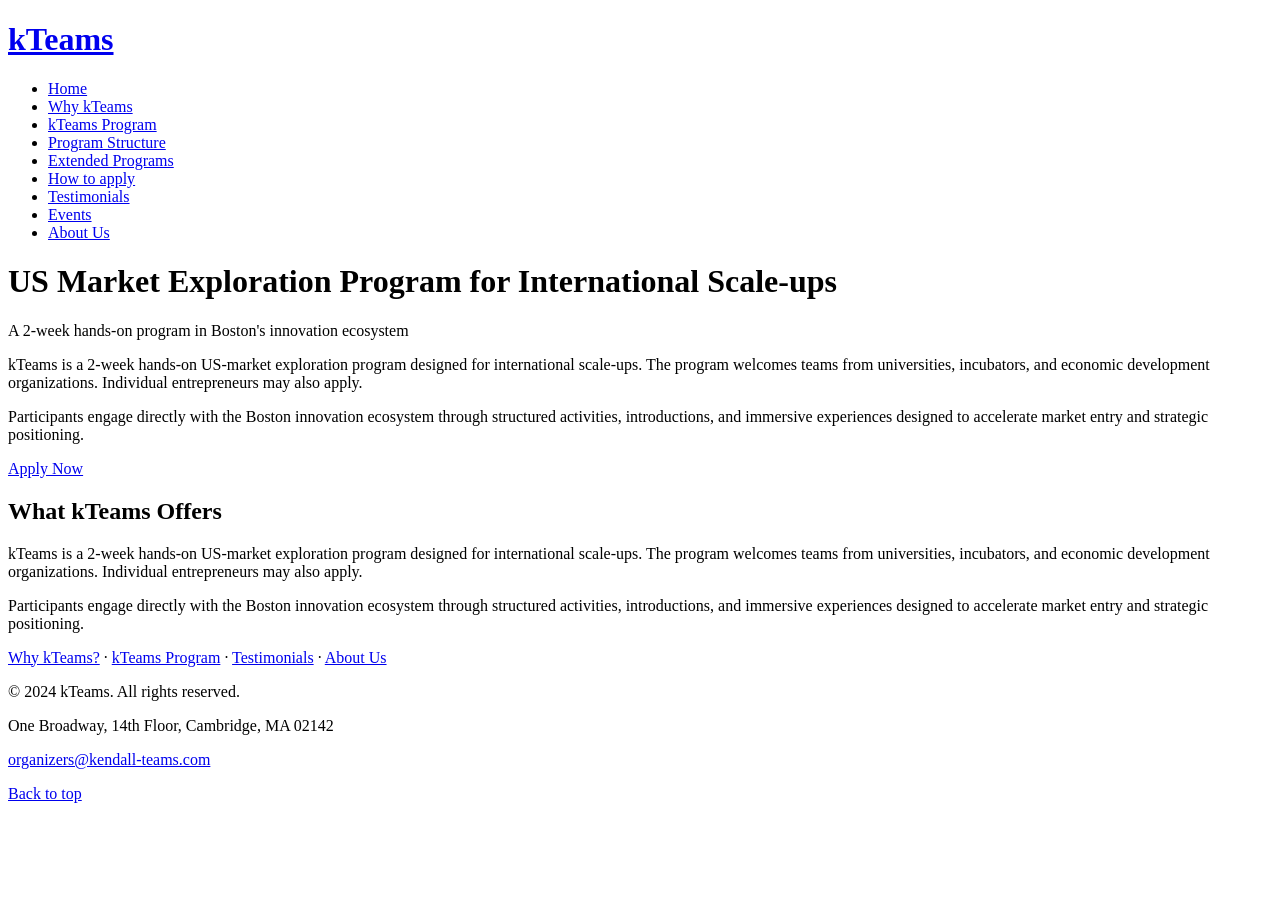
==== commit 770ff668: "Add files via upload" ====
--- a/index.html
+++ b/index.html
@@ -1,648 +1,59 @@
 <!DOCTYPE html>
-
 <html lang="en">
 <head>
 <meta charset="utf-8"/>
+<meta name="viewport" content="width=device-width, initial-scale=1.0"/>
 <title>US Market Exploration Program for International Scale-ups | kTeams</title>
-<meta content="width=device-width, initial-scale=1.0" name="viewport"/>
-<style>
-    * {
-      margin: 0;
-      padding: 0;
-      box-sizing: border-box;
-    }
-    body {
-      font-family: -apple-system, BlinkMacSystemFont, "Segoe UI", Roboto, "Helvetica Neue", Arial, sans-serif;
-      line-height: 1.6;
-      color: #2c3e50;
-      background-color: #ffffff;
-    }
-    header {
-      background: linear-gradient(135deg, #1f3b5d 0%, #2c5282 100%);
-      color: white;
-      padding: 2rem;
-      position: fixed;
-      top: 0;
-      left: 0;
-      right: 0;
-      z-index: 100;
-      box-shadow: 0 2px 10px rgba(0,0,0,0.1);
-      transform: translateY(0);
-      opacity: 1;
-      transition: transform 0.3s ease-out, opacity 0.3s ease-out;
-    }
-    header.hidden {
-      transform: translateY(-100%);
-      opacity: 0;
-      pointer-events: none;
-    }
-    nav {
-      margin-top: 1rem;
-      display: flex;
-      flex-wrap: wrap;
-      gap: 1rem;
-      justify-content: center;
-    }
-    nav a {
-      color: #d3e3ff;
-      text-decoration: none;
-      padding: 0.5rem 1rem;
-      border-radius: 4px;
-      transition: background 0.2s, color 0.2s;
-      font-size: 0.9rem;
-    }
-    nav a:hover {
-      background: rgba(255,255,255,0.2);
-      color: white;
-    }
-    .hero {
-      text-align: center;
-      padding: 3rem 2rem;
-      padding-top: 200px;
-      background: linear-gradient(135deg, #e8f4f8 0%, #f8f9fa 100%);
-    }
-    .hero h1 {
-      font-size: 2.5rem;
-      color: #1f3b5d;
-      margin-bottom: 1rem;
-    }
-    .hero p {
-      font-size: 1.2rem;
-      color: #555;
-    }
-    .cta-button {
-      display: inline-block;
-      margin-top: 2rem;
-      background: #2c5282;
-      color: white;
-      padding: 1rem 2rem;
-      text-decoration: none;
-      border-radius: 6px;
-      font-weight: 600;
-      transition: background 0.2s, transform 0.2s;
-    }
-    .cta-button:hover {
-      background: #1f3b5d;
-      transform: translateY(-2px);
-    }
-    main {
-      max-width: 1200px;
-      margin: 0 auto;
-      padding: 2rem;
-    }
-    section {
-      margin-bottom: 4rem;
-      scroll-margin-top: 200px;
-    }
-    h2 {
-      color: #1f3b5d;
-      font-size: 2rem;
-      margin-bottom: 1.5rem;
-      padding-bottom: 0.5rem;
-      border-bottom: 3px solid #2c5282;
-    }
-    h3 {
-      color: #2c5282;
-      font-size: 1.5rem;
-      margin-top: 2rem;
-      margin-bottom: 1rem;
-    }
-    p {
-      margin-bottom: 1rem;
-      color: #555;
-    }
-    ul {
-      margin-left: 2rem;
-      margin-bottom: 1.5rem;
-    }
-    li {
-      margin-bottom: 0.75rem;
-      color: #555;
-    }
-    .highlight-box {
-      background: #e8f4f8;
-      border-left: 4px solid #2c5282;
-      padding: 1.5rem;
-      margin: 1.5rem 0;
-      border-radius: 4px;
-    }
-    .contact-box {
-      background: #f8f9fa;
-      border: 2px solid #e0e0e0;
-      border-radius: 8px;
-      padding: 2rem;
-      margin: 2rem 0;
-    }
-    .organizers-list {
-      list-style: none;
-      margin-left: 0;
-    }
-    .organizers-list li {
-      padding: 0.75rem;
-      background: #f8f9fa;
-      margin-bottom: 0.5rem;
-      border-radius: 4px;
-      border-left: 3px solid #2c5282;
-    }
-    .testimonial-card {
-      background: #f8f9fa;
-      border-left: 4px solid #2c5282;
-      padding: 1.5rem;
-      margin: 1.5rem 0;
-      border-radius: 4px;
-    }
-    .testimonial-text {
-      font-style: italic;
-      color: #555;
-      margin-bottom: 1rem;
-      line-height: 1.7;
-    }
-    .testimonial-attribution {
-      color: #1f3b5d;
-      font-size: 0.95rem;
-      margin-top: 0.5rem;
-    }
-    .organizer-bio {
-      background: #f8f9fa;
-      padding: 1.5rem;
-      margin: 1rem 0;
-      border-radius: 4px;
-      border-left: 3px solid #2c5282;
-      white-space: pre-wrap;
-      font-family: inherit;
-      line-height: 1.6;
-      color: #555;
-    }
-    .article-link {
-      display: block;
-      padding: 0.75rem;
-      margin: 0.5rem 0;
-      background: #e8f4f8;
-      border-left: 3px solid #2c5282;
-      border-radius: 4px;
-      text-decoration: none;
-      color: #1f3b5d;
-      transition: background 0.2s;
-    }
-    .article-link:hover {
-      background: #d3e3ff;
-    }
-    .article-link strong {
-      display: block;
-      margin-bottom: 0.25rem;
-    }
-    .article-link span {
-      font-size: 0.9rem;
-      color: #666;
-    }
-    @media (max-width: 768px) {
-      .hero h1 {
-        font-size: 1.8rem;
-      }
-      nav {
-        flex-direction: column;
-        align-items: center;
-      }
-      nav a {
-        width: 100%;
-        text-align: center;
-      }
-      main {
-        padding: 1rem;
-      }
-    }
-  </style>
+<link rel="stylesheet" href="css/style.css"/>
 </head>
-<body>
-<header>
-<h1 style="text-align: center; font-size: 1.8rem; margin-bottom: 0;">kTeams</h1>
+<body id="page">
+<header class="site-header">
+<div class="container">
+<h1 class="site-title"><a href="index.html">kTeams</a></h1>
 <nav>
-<a href="#hero">Home</a>
-<a href="#what-offers">What kTeams Offers</a>
-<a href="#why">Why kTeams?</a>
-<a href="#not-bootcamp">Not a Boot Camp</a>
-<a href="#testimonials">Testimonials</a>
-<a href="#why-boston">Why Boston</a>
-<a href="#program">kTeams Program</a>
-<a href="#structure">Program Structure</a>
-<a href="#extended">Extended Programs</a>
-<a href="#sample">Sample Program</a>
-<a href="#apply">How to Apply</a>
-<a href="#process">Application Process</a>
-<a href="#profile">Team Profile</a>
-<a href="#organizers">Organizers</a>
-<a href="#history">History</a>
-<a href="#organizations">Organizations</a>
-<a href="#articles">Articles</a>
-<a href="#pitch-video">Pitch Video</a>
-<a href="#contact">Get in Touch</a>
+<ul class="main-nav">
+<li><a href="index.html" class="current">Home</a></li>
+<li><a href="why-kteams.html">Why kTeams</a></li>
+<li><a href="kteams-program.html">kTeams Program</a></li>
+<li><a href="kteams-program-structure.html">Program Structure</a></li>
+<li><a href="kteams-extended-programs.html">Extended Programs</a></li>
+<li><a href="how-to-apply.html">How to apply</a></li>
+<li><a href="testimonials.html">Testimonials</a></li>
+<li><a href="events.html">Events</a></li>
+<li><a href="about-us.html">About Us</a></li>
+</ul>
 </nav>
+</div>
 </header>
-<div class="hero" id="hero">
+
+<div class="hero">
+<div class="container">
 <h1>US Market Exploration Program for International Scale-ups</h1>
 <p>A 2-week hands-on program in Boston's innovation ecosystem</p>
-<a class="cta-button" href="#apply">Apply Now</a>
+<p>kTeams is a 2-week hands-on US-market exploration program designed for international scale-ups. The program welcomes teams from universities, incubators, and economic development organizations. Individual entrepreneurs may also apply.</p>
+<p>Participants engage directly with the Boston innovation ecosystem through structured activities, introductions, and immersive experiences designed to accelerate market entry and strategic positioning.</p>
+<a class="cta-button" href="how-to-apply.html">Apply Now</a>
 </div>
-<main>
-<section id="what-offers">
+</div>
+
+<main class="site-main">
+<div class="container content-area">
+<section>
 <h2>What kTeams Offers</h2>
-<p>
-        kTeams is a 2-week hands-on US-market exploration program designed for international scale-ups. 
-        The program welcomes teams from universities, incubators, and economic development organizations. 
-        Individual entrepreneurs may also apply.
-      </p>
-<p>
-        Participants engage directly with the Boston innovation ecosystem through structured activities, 
-        introductions, and immersive experiences designed to accelerate market entry and strategic positioning.
-      </p>
+<p>kTeams is a 2-week hands-on US-market exploration program designed for international scale-ups. The program welcomes teams from universities, incubators, and economic development organizations. Individual entrepreneurs may also apply.</p>
+<p>Participants engage directly with the Boston innovation ecosystem through structured activities, introductions, and immersive experiences designed to accelerate market entry and strategic positioning.</p>
+<p><a href="why-kteams.html">Why kTeams?</a> · <a href="kteams-program.html">kTeams Program</a> · <a href="testimonials.html">Testimonials</a> · <a href="about-us.html">About Us</a></p>
 </section>
-<section id="why">
-<h2>Why kTeams?</h2>
-<div class="highlight-box">
-<h3>Key Benefits</h3>
-<ul>
-<li><strong>Optimize Market Positioning:</strong> Refine your value proposition and market positioning strategies</li>
-<li><strong>Perfect Your Pitch:</strong> Develop and practice investor-ready presentations</li>
-<li><strong>Strategic Introductions:</strong> Connect with investors, partners, and potential customers in the Boston ecosystem</li>
-<li><strong>Ecosystem Access:</strong> Gain direct access to Kendall Square innovation community and CIC facilities</li>
-<li><strong>Network Building:</strong> Build relationships with mentors, speakers, and fellow entrepreneurs</li>
-</ul>
 </div>
-</section>
-<section id="not-bootcamp">
-<h2>kTeams is not a Boot Camp</h2>
-<p>
-        Unlike traditional boot camps, kTeams focuses on high-touch, personalized market exploration rather than 
-        standardized curriculum. The program is designed as a "contact sport" where teams engage directly with 
-        the ecosystem, building real relationships and gaining practical insights tailored to their specific 
-        market entry challenges.
-      </p>
-<p>
-        The curriculum emphasizes hands-on experience, strategic introductions, and personalized mentorship 
-        rather than classroom-based instruction. Each team receives customized guidance based on their industry, 
-        stage, and market goals.
-      </p>
-</section>
-<section id="testimonials">
-<h2>Testimonials</h2>
-<p>Almost 100 emerging companies from Europe and Canada have participated in kTeams and eTeams, its predecessor when it was an MIT program. Here is a selection of their testimonials.</p>
-<p>Additional testimonials are currently being collected.</p>
-<h3>Organizations that send their scale-ups to kTeams</h3>
-<div class="testimonial-card">
-<p class="testimonial-text">"SETsquared is committed to supporting startups accelerate their growth and often the US can be a strategic market for tech businesses. The kTeams programme is brilliant. It helps scale-ups develop their business proposition for the US market and introduce them to key customers and partners giving them an accelerated start to break into the US."</p>
-<p class="testimonial-attribution"><strong>SETsquared, United Kingdom</strong> — <strong>Karen Brooks</strong>, Program Director</p>
+</main>
+
+<footer class="site-footer">
+<div class="container">
+<p>© 2024 kTeams. All rights reserved.</p>
+<p>One Broadway, 14th Floor, Cambridge, MA 02142</p>
+<p><a href="mailto:organizers@kendall-teams.com">organizers@kendall-teams.com</a></p>
+<a class="back-to-top" href="#page">Back to top</a>
 </div>
-<div class="testimonial-card">
-<p class="testimonial-text">"kTeams was the most efficient US program where we have taken our teams. The expertise, range of experience and market knowledge of the organizers was extraordinary, not to mention their invaluable network connections, not only in Boston, but also globally. Besides the very strong training content, they gave the teams a lot of individual attention. And if this wasn't already outstanding, the location (the CIC, Cambridge Innovation Center) was the best choice for venue, where our teams had the opportunity to meet local entrepreneurs &amp; participate in events."</p>
-<p class="testimonial-attribution"><strong>Design Terminal, Hungary</strong> — <strong>Dorottya Gál</strong>, Program Director</p>
-</div>
-<h3>Some companies that participated in kTeams, or its predecessor program</h3>
-<div class="testimonial-card">
-<p class="testimonial-text">"Our 2 weeks in Boston with KTeams really gave us a boost in taking our business to the United States. They gave us many opportunities to get in touch with a diversity of contacts. We received great feedback on our strategies and came home with the feeling we needed to finish our business case as soon as possible. They helped and convinced us to start in the US and showed us many important subjects to think about. KTeams is a very professional and helpful organization to work with"</p>
-<p class="testimonial-attribution"><strong>Jasa, Netherlands</strong> — <strong>Sandra Pannekeet</strong>, Co-Owner/CFO — kTeams Fall 2017</p>
-</div>
-<div class="testimonial-card">
-<p class="testimonial-text">"We are still very excited about the program in Boston: it taught us to think "bigger", to set audacious goals and present ourselves in a much more succinct and attractive way. We will take action to incorporate this in our strategy and presentation."</p>
-<p class="testimonial-attribution"><strong>Sensius, Netherlands</strong> — <strong>Paul van den Biggelaar</strong>, CEO — kTeams Fall 2017</p>
-</div>
-<div class="testimonial-card">
-<p class="testimonial-text">"During two weeks kTeams has facilitated our first steps in the Bostonian market place. This caused a boost for our team that resulted in further focus and incremental drive for growth acceleration. Many thanks for these inspiring weeks."</p>
-<p class="testimonial-attribution"><strong>MgAubel, Netherlands</strong> — <strong>Marc Goedkoop</strong>, Founder — kTeams Fall 2017</p>
-</div>
-<div class="testimonial-card">
-<p class="testimonial-text">"Over the two weeks with kTeams we've sharpened both our business proposition as well as our pitch to VC's. Besides that, we have been introduced to several industry leaders in the Boston area resulting in three concrete sales opportunities. Many thanks for the inspiring and professional setting."</p>
-<p class="testimonial-attribution"><strong>Neurocast, Netherlands</strong> — <strong>Erwin Redeman</strong>, Co-Founder — kTeams Fall 2017</p>
-</div>
-<div class="testimonial-card">
-<p class="testimonial-text">"My time with kTeams in Boston was great to obtain a lot of exposure to the professional Healthcare and VC environment of Boston. The team gave me valuable feedback on our proposition and helped me to get a fresh perspective on strategic next steps required for our company. I went home better informed and ready to start executing those next steps, both in Europe as well as in the US. I am looking forward to seeing them again soon in Boston, as part of those plans."</p>
-<p class="testimonial-attribution"><strong>NewCompliance, Netherlands</strong> — <strong>Menno van Rossum</strong>, US Director — kTeams Fall 2017</p>
-</div>
-<div class="testimonial-card">
-<p class="testimonial-text">"We have been running for over 3 years and over that time, our product has become much more sophisticated. However, the messaging and presentation has become more complex too. The mentors helped me to strip our marketing message back to the essentials, focusing on value and differentiators. We how have messaging which is much clearer, shorter and better, not just for the USA market, but better for use worldwide."</p>
-<p class="testimonial-attribution"><strong>Fresh Relevance, United Kingdom</strong> — <strong>Mike Austin</strong>, CEO — kTeams 2016</p>
-</div>
-<div class="testimonial-card">
-<p class="testimonial-text">"Participating in kTeams made us leap forward with respect to establishing our business in the US market, The guidance and encouragements by the kTeams organizers helped me presenting to American audiences. kTeams experts helped us strengthen our market strategy and pitch. To top it all off, upon valuable personal introductions by kTeams we had several meetings with key players in our target industries while we were in Boston."</p>
-<p class="testimonial-attribution"><strong>Leopoly, Hungary</strong> — <strong>Zoltan Karpati</strong>, CEO — kTeams 2016</p>
-</div>
-<div class="testimonial-card">
-<p class="testimonial-text">"Figata Pazzesca" – it has to be lived</p>
-<p class="testimonial-attribution"><strong>MobiRev, Italy</strong> — Co-Founder — eTeams 2014</p>
-</div>
-<div class="testimonial-card">
-<p class="testimonial-text">"The program brought us many practical insights, we now use in our day-to-day operations."</p>
-<p class="testimonial-attribution"><strong>O2MC, Netherlands</strong> — <strong>Stefan de Kraker</strong>, COO — eTeams 2014</p>
-</div>
-<div class="testimonial-card">
-<p class="testimonial-text">"One week in Kendall Square is like 3 weeks in Silicon Valley"</p>
-<p class="testimonial-attribution"><strong>Sensefinity, Portugal</strong> — Co-Founder — eTeams 2014</p>
-</div>
-<div class="testimonial-card">
-<p class="testimonial-text">"In two weeks we achieved more than what we could achieve in Switzerland in six months …."</p>
-<p class="testimonial-attribution"><strong>Powzy, Switzerland</strong> — Co-Founder — eTeams 2014</p>
-</div>
-<div class="testimonial-card">
-<p class="testimonial-text">"Participating in the eTeams program had a significant impact on the success of ONTOFORCE today. Not only did we get access to an impressive network and learned a lot about how to do business in the US, it also helped us assess the status of our company in multiple dimensions, ranging from marketing, finance, pricing, technology readiness to Human Resources. We, as senior management learned a lot about how to successfully bring our company to the next level. We set the pricing and business plans for the next stage of our company during the sessions in Boston."</p>
-<p class="testimonial-attribution"><strong>ONTOFORCE, Belgium</strong> — <strong>Hans Constandt</strong>, CEO — eTeams 2013</p>
-</div>
-</section>
-<section id="why-boston">
-<h2>Why Boston</h2>
-<p>
-        Boston, particularly Kendall Square, represents one of the world's most concentrated innovation ecosystems. 
-        The region offers unparalleled access to:
-      </p>
-<ul>
-<li>Leading research universities (MIT, Harvard, and others)</li>
-<li>World-class hospitals and research institutions</li>
-<li>Venture capital firms and angel investors</li>
-<li>Life sciences, biotech, and technology clusters</li>
-<li>Corporate innovation labs and strategic partners</li>
-<li>A supportive startup community and accelerator programs</li>
-</ul>
-<p>
-        kTeams leverages this ecosystem through strategic partnerships, including cooperation with CIC 
-        (Cambridge Innovation Center), providing participants with workspace, meeting facilities, and 
-        direct access to the Kendall Square innovation community during their stay.
-      </p>
-</section>
-<section id="program">
-<h2>kTeams Program</h2>
-<p>
-        The kTeams program is an intensive 2-week experience designed to help international scale-ups 
-        understand, navigate, and engage with the US market. The program combines structured learning 
-        sessions, networking events, strategic introductions, and hands-on market exploration activities.
-      </p>
-<p>
-        Throughout the program, teams work directly with experienced mentors and advisors to refine their 
-        market strategy, develop investor materials, and build relationships with key stakeholders in their 
-        target market.
-      </p>
-</section>
-<section id="structure">
-<h2>kTeams Program Structure</h2>
-<p>The 2-week program is structured around several key components:</p>
-<ul>
-<li><strong>Orientation &amp; Ecosystem Overview:</strong> Introduction to Boston innovation ecosystem and program expectations</li>
-<li><strong>Market Positioning Workshops:</strong> Sessions focused on refining value proposition and market strategy</li>
-<li><strong>Pitch Development:</strong> Guided development and practice of investor presentations</li>
-<li><strong>Strategic Introductions:</strong> Curated meetings with investors, partners, and potential customers</li>
-<li><strong>Site Visits:</strong> Tours of relevant companies, labs, and institutions</li>
-<li><strong>Networking Events:</strong> Opportunities to connect with entrepreneurs, mentors, and ecosystem players</li>
-<li><strong>Individual Consultations:</strong> One-on-one sessions with mentors and advisors</li>
-<li><strong>Program Wrap-up:</strong> Final presentations and action plan development</li>
-</ul>
-</section>
-<section id="extended">
-<h2>kTeams Extended Programs</h2>
-<p>
-        In addition to the standard 2-week program, kTeams may offer extended program options tailored 
-        to specific needs of participants or partner organizations. These extended programs provide 
-        additional time for deeper market exploration, relationship building, and strategic development.
-      </p>
-<p>
-        For information about extended program options and availability, please contact the organizers.
-      </p>
-</section>
-<section id="sample">
-<h2>Sample kTeams Program</h2>
-<p>A typical kTeams program schedule includes:</p>
-<div class="highlight-box">
-<h3>Week 1</h3>
-<ul>
-<li>Program orientation and ecosystem overview</li>
-<li>Market positioning and value proposition workshops</li>
-<li>Initial investor and partner introductions</li>
-<li>Site visits to relevant companies and institutions</li>
-<li>Networking events and community engagement</li>
-</ul>
-<h3>Week 2</h3>
-<ul>
-<li>Pitch development and refinement sessions</li>
-<li>Strategic investor and customer meetings</li>
-<li>Continued ecosystem exploration and networking</li>
-<li>Individual mentor consultations</li>
-<li>Final presentations and action plan development</li>
-</ul>
-</div>
-<p>
-        Specific schedules are customized based on participant needs, industry focus, and program timing.
-      </p>
-</section>
-<section id="apply">
-<h2>How to Apply</h2>
-<p>
-        kTeams welcomes applications from international scale-ups, teams from universities and incubators, 
-        and economic development organizations. Individual entrepreneurs may also apply.
-      </p>
-<p>
-        To begin the application process, please send an email inquiry to the organizers. The program 
-        operates on a rolling admission basis, and teams will receive confirmation or rejection within 
-        one week after submitting required materials.
-      </p>
-<div class="highlight-box">
-<p><strong>Initial Contact:</strong> Email organizers@kendall-teams.com</p>
-<p><strong>Application Review:</strong> Confirmation or rejection within one week after materials received</p>
-<p><strong>Remote Preparation:</strong> Accepted teams participate in a remote preparation program</p>
-</div>
-</section>
-<section id="process">
-<h2>Application Process</h2>
-<ol style="margin-left: 2rem;">
-<li><strong>Initial Inquiry:</strong> Send email to organizers@kendall-teams.com expressing interest</li>
-<li><strong>Application Materials:</strong> Submit required application materials (registration form and other documents as specified)</li>
-<li><strong>Review Period:</strong> Application materials are reviewed by the organizers</li>
-<li><strong>Notification:</strong> Receive confirmation or rejection within one week after materials are received</li>
-<li><strong>Remote Preparation:</strong> Accepted teams participate in remote preparation program before the on-site experience</li>
-<li><strong>Registration &amp; Fees:</strong> Complete registration form and payment of applicable fees</li>
-<li><strong>Program Participation:</strong> Engage in the 2-week on-site program in Boston</li>
-</ol>
-<p>
-<strong>Note:</strong> Sponsors are encouraged. Teams sponsored by universities, incubators, or 
-        economic development organizations may have different application processes or fee structures.
-      </p>
-</section>
-<section id="profile">
-<h2>Typical Team Profile</h2>
-<p>kTeams is designed for teams that meet the following criteria:</p>
-<ul>
-<li><strong>Company Stage:</strong> Incorporated for 4 years or less</li>
-<li><strong>Funding:</strong> Have received $1 million USD or less in institutional funding</li>
-<li><strong>Industry Focus:</strong> Preferably life sciences, though other high-technology sectors are welcome</li>
-<li><strong>Team Initiative:</strong> Demonstrated initiative and commitment to market expansion</li>
-<li><strong>Full Participation:</strong> Commitment to full participation including preparation activities</li>
-<li><strong>Additional Assets:</strong> Having revenues, awards, or other validation is helpful but not required</li>
-</ul>
-<p>
-        Teams should be prepared for intensive engagement, active networking, and dedicated work on 
-        market positioning and strategic development throughout the program.
-      </p>
-</section>
-<section id="organizers">
-<h2>Organizers</h2>
-<p>The kTeams program is organized by:</p>
-<ul class="organizers-list">
-<li><strong>Luis Barros</strong> — LBV / UPenn Exec Doctorate Program</li>
-<li><strong>Abigail Barrow</strong> — Cambridge Innovation Partners</li>
-<li><strong>Christa Bleyleben</strong> — MassGlobal Partners</li>
-<li><strong>Jose Estabil</strong> — Franklin Waverley</li>
-<li><strong>Jos Scheffelaar</strong> — Launch in US Alliance</li>
-</ul>
-<pre class="organizer-bio" data-name="Luis Barros">Luis Barros is the Managing Partner of Leading Business Ventures (“LBV”) and is an Executive Doctorate candidate at University of Pennsylvania. As a practitioner|scholar his work focuses on working with organizational leaders in applying innovation, venture capital, and corporate development as a way to impact on economic development, ecosystem effectiveness, and cluster proliferation.
-
-Through its affiliated entities and partnerships, current and past affiliations and collaborations include: concurrent role as Venture Partner of Portugal Ventures’ $800M venture capital fund and appointment as Co-Director of Innovation at MIT’s Portugal Program (MPP), and their respective Acceleration Centers; Advisor to Innovation and Financing entities in Latin America and Africa, and Asia, including H3 Biomedicine (Japan’s Eisai Co. Ltd); and to USA’s SBIR Commercialization Acceleration Programs (CAP). LBV advises co’s located in Finland, Belgium, and Israel.
-
-Prior to LBV, Luis served as the Senior VP of Investments at the Governor of Massachusetts’ $1B Life Sciences Center and Principal at Lilly Ventures, on the team that architected these initiatives, which respectively included funds with exits, equity or acquisition proceeds; and co-financing and syndication. Luis’ prior positions include IC Sciences Corp, Securities and Exchange Commission (SEC) and executive roles in startups that were respectively acquired by TIBCO (NASDAQ:TIBX) and Microsoft (NYSE: MSFT).
-
-Luis has degrees from MIT Sloan (MBA) and UMASS Amherst (BBA), and is a graduate Harvard Business School’s Executive Program on Board Leadership.</pre>
-<pre class="organizer-bio" data-name="Abigail Barrow">Dr. Abigail Barrow is the Interim Executive Director, Office of Technology Commercialization and Ventures (OTCV). She joined the UMass President’s Office in 2004 as the Founding Director of the Massachusetts Technology Transfer Center (MTTC) which is housed in OTCV. At OTCV she supports the campus technology transfer programs as well as assisting with start-up formation and other systemwide entrepreneurship activities at UMass. She is also responsible for the overall management of the MTTC and the development of its programs. Prior to joining UMass, Dr. Barrow served as managing director of William J. von Liebig Center at the University of California San Diego (UCSD). The von Liebig Center was created in 2001 to support the commercialization of research being performed in the UCSD Jacobs School of Engineering.
-
-Dr. Barrow worked in a variety of roles at UCSD CONNECT from 1990 to 2001. At CONNECT, she developed and expanded many of its programs to support early-stage company formation and technology commercialization. The CONNECT program is internationally recognized and has been successfully replicated in many other regions around the world.
-
-Dr. Barrow is on the board and is Chair of VentureWell (formerly the National Collegiate Inventors and Innovators Alliance). Dr. Barrow received her Ph.D. from the Science Studies Unit and a B.Sc. in Mechanical Engineering from the University of Edinburgh.
-
-CIC, 14th Floor
-One Broadway
-Cambridge, MA 02142
-United States</pre>
-<pre class="organizer-bio" data-name="Christa Bleyleben">Christa Bleyleben is the Founder and Managing Partner of MassGlobal Partners LLC, an international strategy and tactical advisory firm, helping innovative companies to internationalize their businesses. Christa brings more than 25 years of experience in building global relationships – working in executive management roles in both the public as well as private sector. In her prior career, Christa was Executive Director of the Massachusetts Office of International Trade and Investment (MOITI), and President of the Massachusetts International Trade Council (MITCI). Previously, Christa was a Managing Director at Banc of America Securities LLC, with overall responsibility to manage the bank’s relationships with the world’s top 250 financial institutions.
-
-Christa serves on the management team of BostonLanding.US and is an advisor to ‘Global Emerging LLC’, which offers market entry and finance platforms for American and European companies wishing to enter the Greater China markets. She also is a coach and mentor to several start-up companies and closely collaborated with MIT’s entrepreneurship training ‘eTeams ‘ program, which preceded the current ‘kTeams’ program. Christa holds an MBA from the Vienna University of Economics &amp; Business and attended executive programs at Kellogg School of Management (Chicago) &amp; Tuck School of Business at Dartmouth (N.H.).</pre>
-<pre class="organizer-bio" data-name="José Estabil">José Estabil brings 20+ years of experience in translating technology into high growth businesses with cumulative $1B market impact. He is currently developing a company to catalyze the development of new medicines using data science.
-
-His portfolio of international entrepreneurial activities includes projects in Cambridge (ITH Fund), Cuba (Miami Dade College), Portugal (MIT), Italy (TT Ventures), Japan (Schlumberger), and Russia: José was part of the MIT team that established the Skolkovo Institute of Science and Technology -‐a graduate school the size of Cal Tech-‐in Moscow, Russia, where he became Dean of International Research. José has been an active contributor to the MIT Deshpande Center for Technological Innovation since 2007 and is a mentor at the Harvard Business School’s capstone entrepreneurship course (Field X).
-
-José volunteers extensively for organizations that create leadership opportunities for underrepresented minorities at the high school, college, post-graduate levels, and industry, including, Brown University, Vertex Corporation External Diversity Advisory Council, Boston-based Conexión, and is a founding member of Miami Dade College’s Idea Center Board of Advisors -Miami Dade College is one of the largest educational institutions in the US, and serves the largest underrepresented minority population in higher education.
-
-José earned his Sc. B. and Sc. M. in Physics from Brown University, where he is a Trustee of the Brown Corporation Governance Committee.</pre>
-<pre class="organizer-bio" data-name="Jos Scheffelaar">Jos Scheffelaar is a European entrepreneur who moved to Boston more than 20 years ago after working in High Tech in several countries in Europe and in Asia. Building on his international skills and experience, and his extensive personal network, he co-founded Launch in US Alliance, a company helping European entrepreneurs launch their business in the U.S.
-
-Jos is frequently invited by international organizations as guest lecturer to give his unique European perspective on American entrepreneurship and U.S. market entry for international companies. He is active in Boston’s entrepreneurial community, and acts as a judge and mentor in venture competitions. He is involved in the national programs of several European nations promoting entrepreneurship, and has been invited times to moderate panels about international collaboration at major Life Sciences conferences such as BIO 2012 and AdvaMed 2012. He holds a Masters Degree in Electrical Engineering from the Technical University Delft in the Netherlands.</pre>
-
-
-
-
-
-
-
-
-
-
-
-
-
-
-
-
-
-
-
-
-
-
-
-
-
-</section>
-<section id="history">
-<h2>History</h2>
-<p>
-        kTeams has its roots in the eTeams@MIT program, which was hosted by MIT since 2011. The eTeams@MIT 
-        program established a proven model for helping international teams understand and engage with the 
-        US market through hands-on experience in the Boston innovation ecosystem.
-      </p>
-<p>
-        kTeams spun off from eTeams@MIT with the same core team, many of the same speakers and mentors, 
-        and the same high-touch "contact-sport" approach to curriculum delivery. The program maintains 
-        the strong connections to MIT and the Greater Boston ecosystem that made eTeams@MIT successful, 
-        while offering flexibility and focus on Kendall Square as a hub for innovation.
-      </p>
-<p>
-        The program leverages the same deep understanding of US startup culture, investor expectations, 
-        and market dynamics that were developed over years of running eTeams@MIT, ensuring participants 
-        receive proven, effective guidance in their market exploration journey.
-      </p>
-</section>
-<section id="organizations">
-<h2>Organizations That Send Scale-Ups</h2>
-<ul>
-<li><strong>SETsquared</strong> (United Kingdom)</li>
-<li><strong>Design Terminal</strong> (Hungary)</li>
-</ul>
-</section>
-<section id="articles">
-<h2>Articles</h2>
-<ul>
-<li>Mike Austin, Blog (SETsquared, 2016)</li>
-<li>MIT International Innovation Symposium showcases impressive European startups (BetaBoston, 2014)</li>
-<li>MIT eTeams shows effective acceleration for international startups in Boston (Beta Boston, 2014)</li>
-<li>Two Weeks at MIT: Big Ideas, Big Breakfasts and Entrepreneurship On The World Stage (Set Squared, 2014)</li>
-<li>The MIT Experience: Two weeks of American-style entrepreneurship (Set Squared, 2013)</li>
-</ul>
-</section>
-<section id="pitch-video">
-<h2>Pitch Event Video</h2>
-<p>
-<a href="https://web.archive.org/web/20220126141918/http://kendall-teams.com/wp-content/uploads/2017/11/kTeams%206Nov2017.mp4" rel="noopener" style="color: #2c5282; text-decoration: underline;" target="_blank">kTeams Pitch Event Video</a>
-</p>
-</section>
-<section class="contact-box" id="contact">
-<h2>Get in Touch</h2>
-<p><strong>Address:</strong><br/>
-      One Broadway, 14th Floor<br/>
-      Cambridge, MA 02142<br/>
-      United States</p>
-<p><strong>Email:</strong><br/>
-<a href="mailto:organizers@kendall-teams.com" style="color: #2c5282;">organizers@kendall-teams.com</a></p>
-<p style="margin-top: 2rem;">
-        For inquiries about the program, application process, or partnership opportunities, 
-        please contact us at the email address above.
-      </p>
-<a class="cta-button" href="mailto:organizers@kendall-teams.com" style="display: inline-block; margin-top: 1rem;">Contact Organizers</a>
-</section>
-</main>
-<footer style="background: #1f3b5d; color: white; text-align: center; padding: 2rem; margin-top: 4rem;">
-<p>© 2024 kTeams. All rights reserved.</p>
-<p style="margin-top: 0.5rem; font-size: 0.9rem; opacity: 0.8;">One Broadway, 14th Floor, Cambridge, MA 02142</p>
-<p style="margin-top: 1rem; font-size: 0.85rem; opacity: 0.7; font-style: italic;">This page is reconstructed from provided archival source text. Some sections may be incomplete if source excerpts did not include full text.</p>
 </footer>
-<script>
-    (function() {
-      let lastScrollTop = 0;
-      let ticking = false;
-      const header = document.querySelector('header');
-      const scrollThreshold = 50; // Minimum scroll distance to trigger hide/show
-
-      function updateHeader(scrollTop) {
-        const scrollDelta = scrollTop - lastScrollTop;
-
-        if (scrollTop < scrollThreshold) {
-          // Near top of page - always show
-          header.classList.remove('hidden');
-        } else if (scrollDelta > 5) {
-          // Scrolling down - hide header
-          header.classList.add('hidden');
-        } else if (scrollDelta < -5) {
-          // Scrolling up - show header
-          header.classList.remove('hidden');
-        }
-
-        lastScrollTop = scrollTop;
-        ticking = false;
-      }
-
-      window.addEventListener('scroll', function() {
-        if (!ticking) {
-          window.requestAnimationFrame(function() {
-            updateHeader(window.pageYOffset || document.documentElement.scrollTop);
-          });
-          ticking = true;
-        }
-      }, { passive: true });
-
-      // Ensure header is visible on initial load
-      header.classList.remove('hidden');
-    })();
-  </script>
 </body>
 </html>
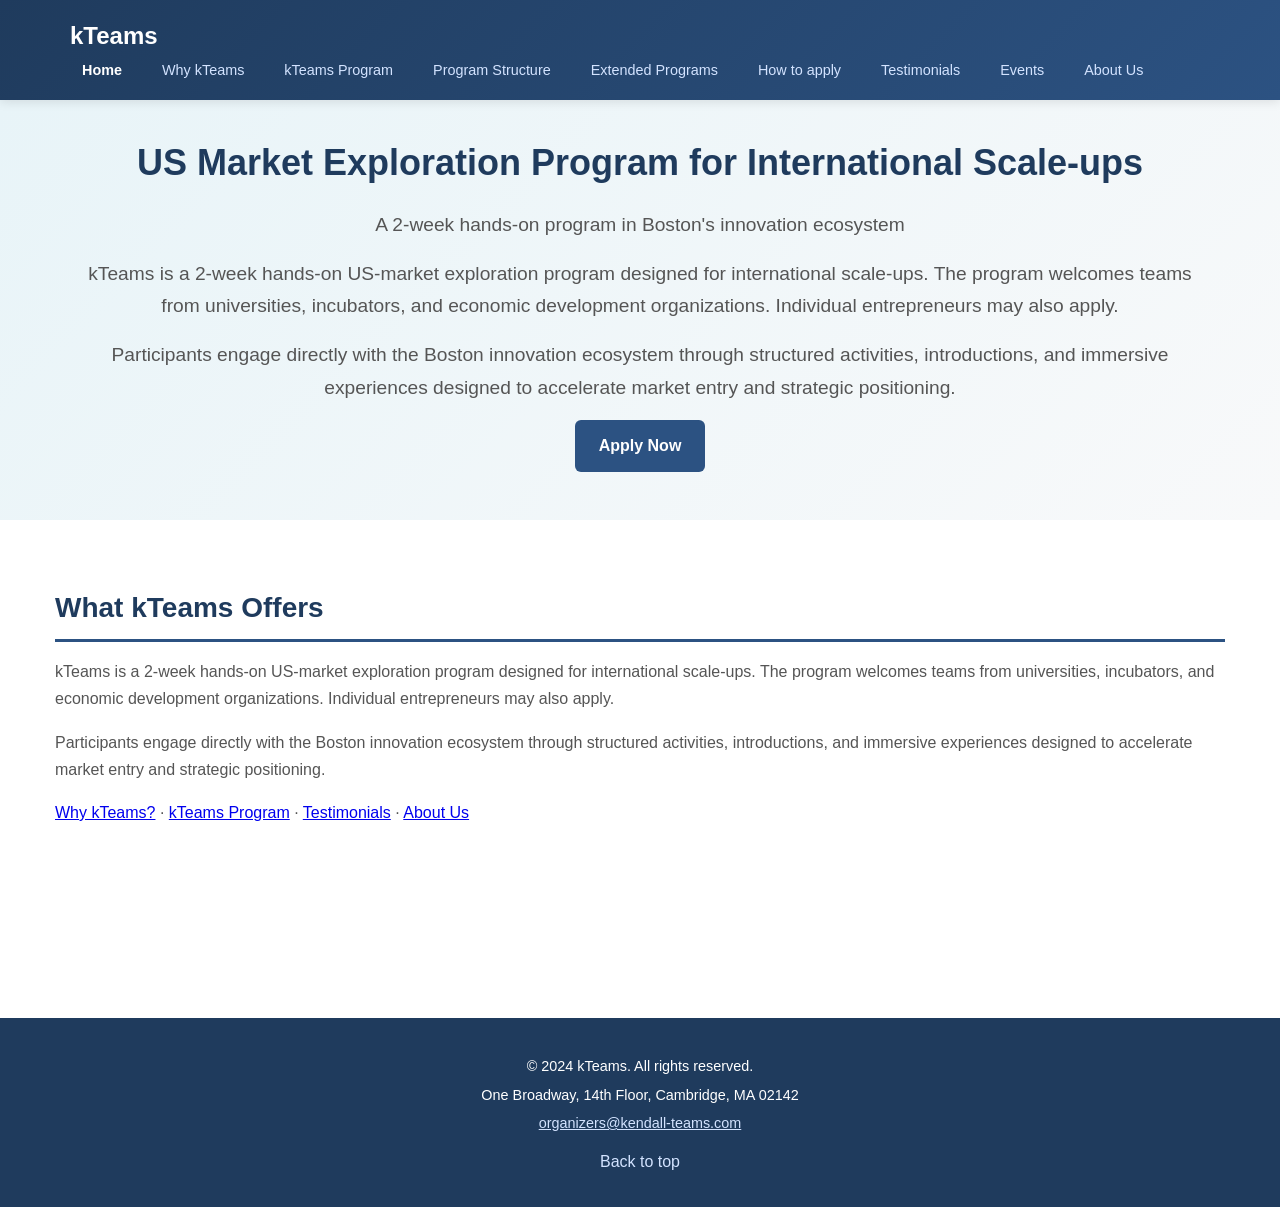
==== commit 3526f09b: "Add files via upload" ====
--- a/index.html
+++ b/index.html
@@ -4,7 +4,55 @@
 <meta charset="utf-8"/>
 <meta name="viewport" content="width=device-width, initial-scale=1.0"/>
 <title>US Market Exploration Program for International Scale-ups | kTeams</title>
-<link rel="stylesheet" href="css/style.css"/>
+<link rel="stylesheet" href="./css/style.css"/>
+<style>
+/* kTeams — inlined so styles apply even when external CSS path fails on GitHub Pages */
+* { margin: 0; padding: 0; box-sizing: border-box; }
+html { font-size: 16px; -webkit-tap-highlight-color: transparent; }
+@media (max-width: 991px) { html { font-size: 15px; } }
+@media (max-width: 767px) { html { font-size: 14px; } }
+body { font-family: "Open Sans", -apple-system, BlinkMacSystemFont, "Segoe UI", Roboto, "Helvetica Neue", Arial, sans-serif; line-height: 1.7; color: #555; background: #fff; }
+.container { max-width: 1170px; margin-left: auto; margin-right: auto; padding-left: 15px; padding-right: 15px; }
+.site-header { background: linear-gradient(135deg, #1f3b5d 0%, #2c5282 100%); color: #fff; padding: 1rem 0; position: sticky; top: 0; z-index: 100; box-shadow: 0 2px 10px rgba(0,0,0,0.1); }
+.site-header .container { display: flex; flex-wrap: wrap; align-items: center; justify-content: space-between; }
+.site-title { font-size: 1.5rem; font-weight: 600; margin: 0; }
+.site-title a { color: #fff; text-decoration: none; }
+.site-title a:hover { color: #d3e3ff; }
+.main-nav { display: flex; flex-wrap: wrap; gap: 0.5rem 1rem; align-items: center; list-style: none; margin: 0; padding: 0; }
+.main-nav a { color: #d3e3ff; text-decoration: none; padding: 0.4rem 0.75rem; border-radius: 4px; font-size: 0.9rem; transition: background 0.2s, color 0.2s; }
+.main-nav a:hover { background: rgba(255,255,255,0.2); color: #fff; }
+.main-nav a.current { color: #fff; font-weight: 600; }
+.page-header { background: linear-gradient(135deg, #e8f4f8 0%, #f8f9fa 100%); padding: 2.5rem 0; margin-bottom: 2rem; }
+.page-header .entry-title { font-size: 2rem; color: #1f3b5d; margin: 0; }
+main.site-main, .content-area { padding: 2rem 0 3rem; }
+.content-area .container { max-width: 1170px; }
+.hero { text-align: center; padding: 3rem 2rem; padding-top: 2rem; background: linear-gradient(135deg, #e8f4f8 0%, #f8f9fa 100%); }
+.hero h1 { font-size: 2.25rem; color: #1f3b5d; margin-bottom: 1rem; }
+.hero p { font-size: 1.2rem; color: #555; margin-bottom: 1rem; }
+section { margin-bottom: 3rem; }
+section h2 { color: #1f3b5d; font-size: 1.75rem; margin-bottom: 1rem; padding-bottom: 0.5rem; border-bottom: 3px solid #2c5282; }
+section h3 { color: #2c5282; font-size: 1.35rem; margin-top: 1.5rem; margin-bottom: 0.75rem; }
+section p { margin-bottom: 1rem; color: #555; }
+section ul { margin-left: 2rem; margin-bottom: 1.5rem; }
+section li { margin-bottom: 0.5rem; color: #555; }
+section ol { margin-left: 2rem; margin-bottom: 1.5rem; }
+.cta-button { display: inline-block; background: #2c5282; color: #fff !important; padding: 0.75rem 1.5rem; text-decoration: none; border-radius: 6px; font-weight: 600; transition: background 0.2s, transform 0.2s; }
+.cta-button:hover { background: #1f3b5d; transform: translateY(-1px); }
+.highlight-box { background: #e8f4f8; border-left: 4px solid #2c5282; padding: 1.25rem; margin: 1.5rem 0; border-radius: 4px; }
+.contact-box { background: #f8f9fa; border: 2px solid #e0e0e0; border-radius: 8px; padding: 1.5rem; margin: 1.5rem 0; }
+.testimonial-card { background: #f8f9fa; border-left: 4px solid #2c5282; padding: 1.25rem; margin: 1.25rem 0; border-radius: 4px; }
+.testimonial-text { font-style: italic; color: #555; margin-bottom: 0.75rem; line-height: 1.6; }
+.testimonial-attribution { color: #1f3b5d; font-size: 0.95rem; }
+.organizers-list { list-style: none; margin-left: 0; margin-bottom: 1.5rem; }
+.organizers-list li { padding: 0.75rem; background: #f8f9fa; margin-bottom: 0.5rem; border-radius: 4px; border-left: 3px solid #2c5282; }
+.organizer-bio { background: #f8f9fa; padding: 1.25rem; margin: 1rem 0; border-radius: 4px; border-left: 3px solid #2c5282; white-space: pre-wrap; font-family: inherit; line-height: 1.6; color: #555; font-size: 0.95rem; }
+.site-footer { background: #1f3b5d; color: #fff; text-align: center; padding: 2rem 1rem; margin-top: 3rem; }
+.site-footer p { margin: 0.25rem 0; font-size: 0.9rem; }
+.site-footer a { color: #d3e3ff; }
+.site-footer .back-to-top { display: inline-block; margin-top: 0.5rem; color: #d3e3ff; text-decoration: none; }
+.site-footer .back-to-top:hover { color: #fff; }
+@media (max-width: 767px) { .hero h1 { font-size: 1.75rem; } .main-nav { justify-content: center; } .main-nav a { font-size: 0.85rem; padding: 0.35rem 0.5rem; } }
+</style>
 </head>
 <body id="page">
 <header class="site-header">
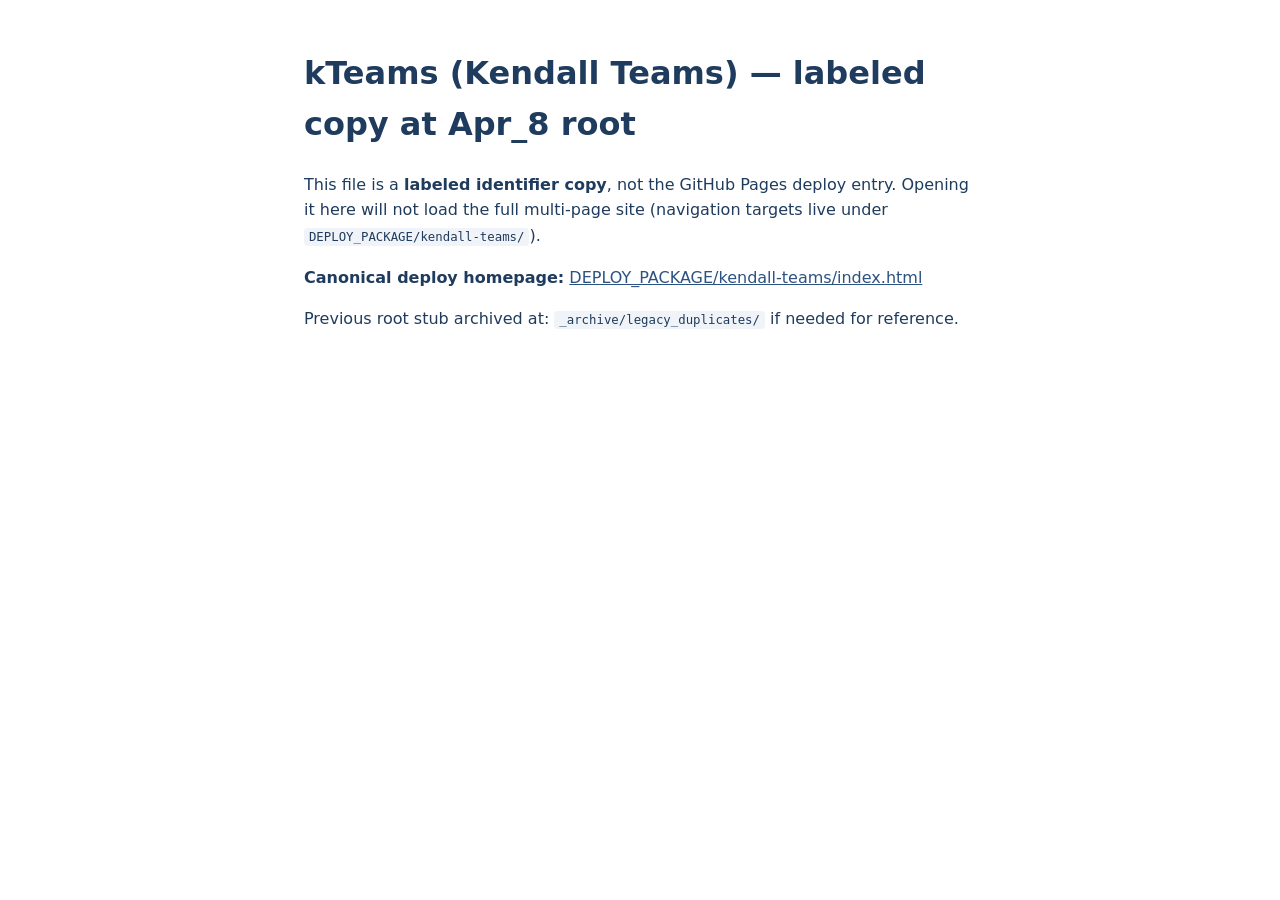
==== commit 45cddf03: "Add files via upload" ====
--- a/index.html
+++ b/index.html
@@ -1,107 +1,27 @@
 <!DOCTYPE html>
 <html lang="en">
 <head>
-<meta charset="utf-8"/>
-<meta name="viewport" content="width=device-width, initial-scale=1.0"/>
-<title>US Market Exploration Program for International Scale-ups | kTeams</title>
-<link rel="stylesheet" href="./css/style.css"/>
-<style>
-/* kTeams — inlined so styles apply even when external CSS path fails on GitHub Pages */
-* { margin: 0; padding: 0; box-sizing: border-box; }
-html { font-size: 16px; -webkit-tap-highlight-color: transparent; }
-@media (max-width: 991px) { html { font-size: 15px; } }
-@media (max-width: 767px) { html { font-size: 14px; } }
-body { font-family: "Open Sans", -apple-system, BlinkMacSystemFont, "Segoe UI", Roboto, "Helvetica Neue", Arial, sans-serif; line-height: 1.7; color: #555; background: #fff; }
-.container { max-width: 1170px; margin-left: auto; margin-right: auto; padding-left: 15px; padding-right: 15px; }
-.site-header { background: linear-gradient(135deg, #1f3b5d 0%, #2c5282 100%); color: #fff; padding: 1rem 0; position: sticky; top: 0; z-index: 100; box-shadow: 0 2px 10px rgba(0,0,0,0.1); }
-.site-header .container { display: flex; flex-wrap: wrap; align-items: center; justify-content: space-between; }
-.site-title { font-size: 1.5rem; font-weight: 600; margin: 0; }
-.site-title a { color: #fff; text-decoration: none; }
-.site-title a:hover { color: #d3e3ff; }
-.main-nav { display: flex; flex-wrap: wrap; gap: 0.5rem 1rem; align-items: center; list-style: none; margin: 0; padding: 0; }
-.main-nav a { color: #d3e3ff; text-decoration: none; padding: 0.4rem 0.75rem; border-radius: 4px; font-size: 0.9rem; transition: background 0.2s, color 0.2s; }
-.main-nav a:hover { background: rgba(255,255,255,0.2); color: #fff; }
-.main-nav a.current { color: #fff; font-weight: 600; }
-.page-header { background: linear-gradient(135deg, #e8f4f8 0%, #f8f9fa 100%); padding: 2.5rem 0; margin-bottom: 2rem; }
-.page-header .entry-title { font-size: 2rem; color: #1f3b5d; margin: 0; }
-main.site-main, .content-area { padding: 2rem 0 3rem; }
-.content-area .container { max-width: 1170px; }
-.hero { text-align: center; padding: 3rem 2rem; padding-top: 2rem; background: linear-gradient(135deg, #e8f4f8 0%, #f8f9fa 100%); }
-.hero h1 { font-size: 2.25rem; color: #1f3b5d; margin-bottom: 1rem; }
-.hero p { font-size: 1.2rem; color: #555; margin-bottom: 1rem; }
-section { margin-bottom: 3rem; }
-section h2 { color: #1f3b5d; font-size: 1.75rem; margin-bottom: 1rem; padding-bottom: 0.5rem; border-bottom: 3px solid #2c5282; }
-section h3 { color: #2c5282; font-size: 1.35rem; margin-top: 1.5rem; margin-bottom: 0.75rem; }
-section p { margin-bottom: 1rem; color: #555; }
-section ul { margin-left: 2rem; margin-bottom: 1.5rem; }
-section li { margin-bottom: 0.5rem; color: #555; }
-section ol { margin-left: 2rem; margin-bottom: 1.5rem; }
-.cta-button { display: inline-block; background: #2c5282; color: #fff !important; padding: 0.75rem 1.5rem; text-decoration: none; border-radius: 6px; font-weight: 600; transition: background 0.2s, transform 0.2s; }
-.cta-button:hover { background: #1f3b5d; transform: translateY(-1px); }
-.highlight-box { background: #e8f4f8; border-left: 4px solid #2c5282; padding: 1.25rem; margin: 1.5rem 0; border-radius: 4px; }
-.contact-box { background: #f8f9fa; border: 2px solid #e0e0e0; border-radius: 8px; padding: 1.5rem; margin: 1.5rem 0; }
-.testimonial-card { background: #f8f9fa; border-left: 4px solid #2c5282; padding: 1.25rem; margin: 1.25rem 0; border-radius: 4px; }
-.testimonial-text { font-style: italic; color: #555; margin-bottom: 0.75rem; line-height: 1.6; }
-.testimonial-attribution { color: #1f3b5d; font-size: 0.95rem; }
-.organizers-list { list-style: none; margin-left: 0; margin-bottom: 1.5rem; }
-.organizers-list li { padding: 0.75rem; background: #f8f9fa; margin-bottom: 0.5rem; border-radius: 4px; border-left: 3px solid #2c5282; }
-.organizer-bio { background: #f8f9fa; padding: 1.25rem; margin: 1rem 0; border-radius: 4px; border-left: 3px solid #2c5282; white-space: pre-wrap; font-family: inherit; line-height: 1.6; color: #555; font-size: 0.95rem; }
-.site-footer { background: #1f3b5d; color: #fff; text-align: center; padding: 2rem 1rem; margin-top: 3rem; }
-.site-footer p { margin: 0.25rem 0; font-size: 0.9rem; }
-.site-footer a { color: #d3e3ff; }
-.site-footer .back-to-top { display: inline-block; margin-top: 0.5rem; color: #d3e3ff; text-decoration: none; }
-.site-footer .back-to-top:hover { color: #fff; }
-@media (max-width: 767px) { .hero h1 { font-size: 1.75rem; } .main-nav { justify-content: center; } .main-nav a { font-size: 0.85rem; padding: 0.35rem 0.5rem; } }
-</style>
+  <meta charset="UTF-8" />
+  <meta name="viewport" content="width=device-width, initial-scale=1.0" />
+  <title>kTeams — Labeled Copy Pointer</title>
+  <style>
+    body { font-family: system-ui, sans-serif; max-width: 42rem; margin: 3rem auto; padding: 0 1.5rem; line-height: 1.6; color: #1f3b5d; }
+    a { color: #2c5282; }
+    code { background: #f0f4f8; padding: 0.15em 0.4em; border-radius: 4px; font-size: 0.95em; }
+  </style>
 </head>
-<body id="page">
-<header class="site-header">
-<div class="container">
-<h1 class="site-title"><a href="index.html">kTeams</a></h1>
-<nav>
-<ul class="main-nav">
-<li><a href="index.html" class="current">Home</a></li>
-<li><a href="why-kteams.html">Why kTeams</a></li>
-<li><a href="kteams-program.html">kTeams Program</a></li>
-<li><a href="kteams-program-structure.html">Program Structure</a></li>
-<li><a href="kteams-extended-programs.html">Extended Programs</a></li>
-<li><a href="how-to-apply.html">How to apply</a></li>
-<li><a href="testimonials.html">Testimonials</a></li>
-<li><a href="events.html">Events</a></li>
-<li><a href="about-us.html">About Us</a></li>
-</ul>
-</nav>
-</div>
-</header>
-
-<div class="hero">
-<div class="container">
-<h1>US Market Exploration Program for International Scale-ups</h1>
-<p>A 2-week hands-on program in Boston's innovation ecosystem</p>
-<p>kTeams is a 2-week hands-on US-market exploration program designed for international scale-ups. The program welcomes teams from universities, incubators, and economic development organizations. Individual entrepreneurs may also apply.</p>
-<p>Participants engage directly with the Boston innovation ecosystem through structured activities, introductions, and immersive experiences designed to accelerate market entry and strategic positioning.</p>
-<a class="cta-button" href="how-to-apply.html">Apply Now</a>
-</div>
-</div>
-
-<main class="site-main">
-<div class="container content-area">
-<section>
-<h2>What kTeams Offers</h2>
-<p>kTeams is a 2-week hands-on US-market exploration program designed for international scale-ups. The program welcomes teams from universities, incubators, and economic development organizations. Individual entrepreneurs may also apply.</p>
-<p>Participants engage directly with the Boston innovation ecosystem through structured activities, introductions, and immersive experiences designed to accelerate market entry and strategic positioning.</p>
-<p><a href="why-kteams.html">Why kTeams?</a> · <a href="kteams-program.html">kTeams Program</a> · <a href="testimonials.html">Testimonials</a> · <a href="about-us.html">About Us</a></p>
-</section>
-</div>
-</main>
-
-<footer class="site-footer">
-<div class="container">
-<p>© 2024 kTeams. All rights reserved.</p>
-<p>One Broadway, 14th Floor, Cambridge, MA 02142</p>
-<p><a href="mailto:organizers@kendall-teams.com">organizers@kendall-teams.com</a></p>
-<a class="back-to-top" href="#page">Back to top</a>
-</div>
-</footer>
+<body>
+  <h1>kTeams (Kendall Teams) — labeled copy at Apr_8 root</h1>
+  <p>
+    This file is a <strong>labeled identifier copy</strong>, not the GitHub Pages deploy entry.
+    Opening it here will not load the full multi-page site (navigation targets live under
+    <code>DEPLOY_PACKAGE/kendall-teams/</code>).
+  </p>
+  <p><strong>Canonical deploy homepage:</strong>
+    <a href="DEPLOY_PACKAGE/kendall-teams/index.html">DEPLOY_PACKAGE/kendall-teams/index.html</a>
+  </p>
+  <p>Previous root stub archived at:
+    <code>_archive/legacy_duplicates/</code> if needed for reference.
+  </p>
 </body>
 </html>
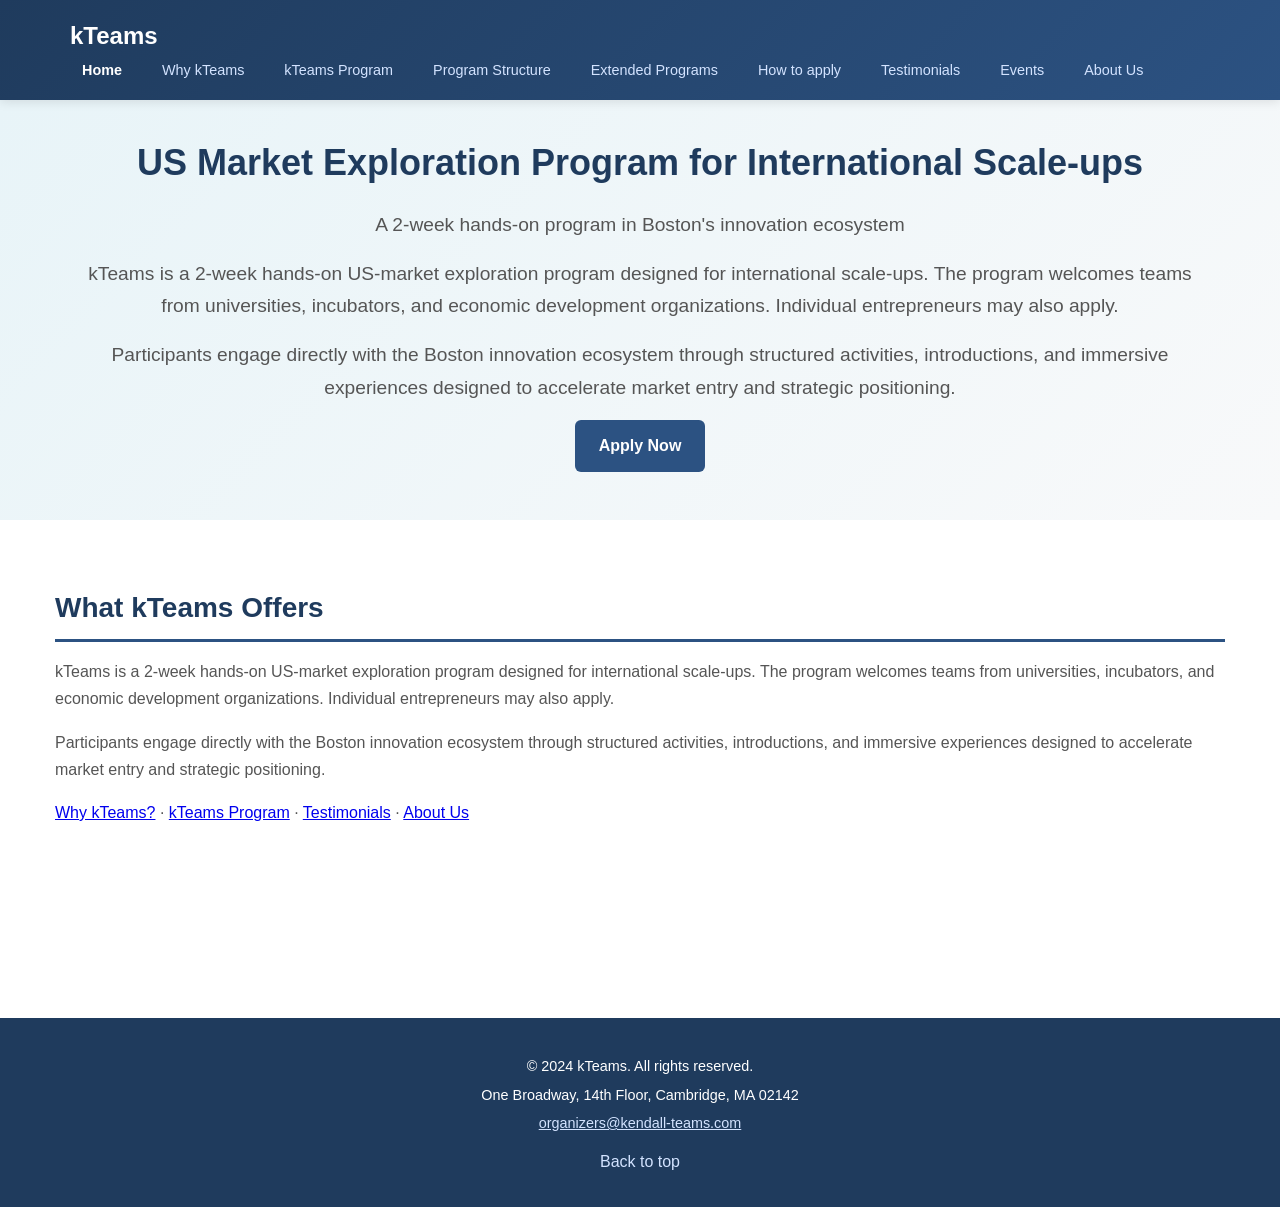
==== commit 7025a7ce: "Add files via upload" ====
--- a/index.html
+++ b/index.html
@@ -1,27 +1,107 @@
 <!DOCTYPE html>
 <html lang="en">
 <head>
-  <meta charset="UTF-8" />
-  <meta name="viewport" content="width=device-width, initial-scale=1.0" />
-  <title>kTeams — Labeled Copy Pointer</title>
-  <style>
-    body { font-family: system-ui, sans-serif; max-width: 42rem; margin: 3rem auto; padding: 0 1.5rem; line-height: 1.6; color: #1f3b5d; }
-    a { color: #2c5282; }
-    code { background: #f0f4f8; padding: 0.15em 0.4em; border-radius: 4px; font-size: 0.95em; }
-  </style>
+<meta charset="utf-8"/>
+<meta name="viewport" content="width=device-width, initial-scale=1.0"/>
+<title>US Market Exploration Program for International Scale-ups | kTeams</title>
+<link rel="stylesheet" href="./css/style.css"/>
+<style>
+/* kTeams — inlined so styles apply even when external CSS path fails on GitHub Pages */
+* { margin: 0; padding: 0; box-sizing: border-box; }
+html { font-size: 16px; -webkit-tap-highlight-color: transparent; }
+@media (max-width: 991px) { html { font-size: 15px; } }
+@media (max-width: 767px) { html { font-size: 14px; } }
+body { font-family: "Open Sans", -apple-system, BlinkMacSystemFont, "Segoe UI", Roboto, "Helvetica Neue", Arial, sans-serif; line-height: 1.7; color: #555; background: #fff; }
+.container { max-width: 1170px; margin-left: auto; margin-right: auto; padding-left: 15px; padding-right: 15px; }
+.site-header { background: linear-gradient(135deg, #1f3b5d 0%, #2c5282 100%); color: #fff; padding: 1rem 0; position: sticky; top: 0; z-index: 100; box-shadow: 0 2px 10px rgba(0,0,0,0.1); }
+.site-header .container { display: flex; flex-wrap: wrap; align-items: center; justify-content: space-between; }
+.site-title { font-size: 1.5rem; font-weight: 600; margin: 0; }
+.site-title a { color: #fff; text-decoration: none; }
+.site-title a:hover { color: #d3e3ff; }
+.main-nav { display: flex; flex-wrap: wrap; gap: 0.5rem 1rem; align-items: center; list-style: none; margin: 0; padding: 0; }
+.main-nav a { color: #d3e3ff; text-decoration: none; padding: 0.4rem 0.75rem; border-radius: 4px; font-size: 0.9rem; transition: background 0.2s, color 0.2s; }
+.main-nav a:hover { background: rgba(255,255,255,0.2); color: #fff; }
+.main-nav a.current { color: #fff; font-weight: 600; }
+.page-header { background: linear-gradient(135deg, #e8f4f8 0%, #f8f9fa 100%); padding: 2.5rem 0; margin-bottom: 2rem; }
+.page-header .entry-title { font-size: 2rem; color: #1f3b5d; margin: 0; }
+main.site-main, .content-area { padding: 2rem 0 3rem; }
+.content-area .container { max-width: 1170px; }
+.hero { text-align: center; padding: 3rem 2rem; padding-top: 2rem; background: linear-gradient(135deg, #e8f4f8 0%, #f8f9fa 100%); }
+.hero h1 { font-size: 2.25rem; color: #1f3b5d; margin-bottom: 1rem; }
+.hero p { font-size: 1.2rem; color: #555; margin-bottom: 1rem; }
+section { margin-bottom: 3rem; }
+section h2 { color: #1f3b5d; font-size: 1.75rem; margin-bottom: 1rem; padding-bottom: 0.5rem; border-bottom: 3px solid #2c5282; }
+section h3 { color: #2c5282; font-size: 1.35rem; margin-top: 1.5rem; margin-bottom: 0.75rem; }
+section p { margin-bottom: 1rem; color: #555; }
+section ul { margin-left: 2rem; margin-bottom: 1.5rem; }
+section li { margin-bottom: 0.5rem; color: #555; }
+section ol { margin-left: 2rem; margin-bottom: 1.5rem; }
+.cta-button { display: inline-block; background: #2c5282; color: #fff !important; padding: 0.75rem 1.5rem; text-decoration: none; border-radius: 6px; font-weight: 600; transition: background 0.2s, transform 0.2s; }
+.cta-button:hover { background: #1f3b5d; transform: translateY(-1px); }
+.highlight-box { background: #e8f4f8; border-left: 4px solid #2c5282; padding: 1.25rem; margin: 1.5rem 0; border-radius: 4px; }
+.contact-box { background: #f8f9fa; border: 2px solid #e0e0e0; border-radius: 8px; padding: 1.5rem; margin: 1.5rem 0; }
+.testimonial-card { background: #f8f9fa; border-left: 4px solid #2c5282; padding: 1.25rem; margin: 1.25rem 0; border-radius: 4px; }
+.testimonial-text { font-style: italic; color: #555; margin-bottom: 0.75rem; line-height: 1.6; }
+.testimonial-attribution { color: #1f3b5d; font-size: 0.95rem; }
+.organizers-list { list-style: none; margin-left: 0; margin-bottom: 1.5rem; }
+.organizers-list li { padding: 0.75rem; background: #f8f9fa; margin-bottom: 0.5rem; border-radius: 4px; border-left: 3px solid #2c5282; }
+.organizer-bio { background: #f8f9fa; padding: 1.25rem; margin: 1rem 0; border-radius: 4px; border-left: 3px solid #2c5282; white-space: pre-wrap; font-family: inherit; line-height: 1.6; color: #555; font-size: 0.95rem; }
+.site-footer { background: #1f3b5d; color: #fff; text-align: center; padding: 2rem 1rem; margin-top: 3rem; }
+.site-footer p { margin: 0.25rem 0; font-size: 0.9rem; }
+.site-footer a { color: #d3e3ff; }
+.site-footer .back-to-top { display: inline-block; margin-top: 0.5rem; color: #d3e3ff; text-decoration: none; }
+.site-footer .back-to-top:hover { color: #fff; }
+@media (max-width: 767px) { .hero h1 { font-size: 1.75rem; } .main-nav { justify-content: center; } .main-nav a { font-size: 0.85rem; padding: 0.35rem 0.5rem; } }
+</style>
 </head>
-<body>
-  <h1>kTeams (Kendall Teams) — labeled copy at Apr_8 root</h1>
-  <p>
-    This file is a <strong>labeled identifier copy</strong>, not the GitHub Pages deploy entry.
-    Opening it here will not load the full multi-page site (navigation targets live under
-    <code>DEPLOY_PACKAGE/kendall-teams/</code>).
-  </p>
-  <p><strong>Canonical deploy homepage:</strong>
-    <a href="DEPLOY_PACKAGE/kendall-teams/index.html">DEPLOY_PACKAGE/kendall-teams/index.html</a>
-  </p>
-  <p>Previous root stub archived at:
-    <code>_archive/legacy_duplicates/</code> if needed for reference.
-  </p>
+<body id="page">
+<header class="site-header">
+<div class="container">
+<h1 class="site-title"><a href="index.html">kTeams</a></h1>
+<nav>
+<ul class="main-nav">
+<li><a href="index.html" class="current">Home</a></li>
+<li><a href="why-kteams.html">Why kTeams</a></li>
+<li><a href="kteams-program.html">kTeams Program</a></li>
+<li><a href="kteams-program-structure.html">Program Structure</a></li>
+<li><a href="kteams-extended-programs.html">Extended Programs</a></li>
+<li><a href="how-to-apply.html">How to apply</a></li>
+<li><a href="testimonials.html">Testimonials</a></li>
+<li><a href="events.html">Events</a></li>
+<li><a href="about-us.html">About Us</a></li>
+</ul>
+</nav>
+</div>
+</header>
+
+<div class="hero">
+<div class="container">
+<h1>US Market Exploration Program for International Scale-ups</h1>
+<p>A 2-week hands-on program in Boston's innovation ecosystem</p>
+<p>kTeams is a 2-week hands-on US-market exploration program designed for international scale-ups. The program welcomes teams from universities, incubators, and economic development organizations. Individual entrepreneurs may also apply.</p>
+<p>Participants engage directly with the Boston innovation ecosystem through structured activities, introductions, and immersive experiences designed to accelerate market entry and strategic positioning.</p>
+<a class="cta-button" href="how-to-apply.html">Apply Now</a>
+</div>
+</div>
+
+<main class="site-main">
+<div class="container content-area">
+<section>
+<h2>What kTeams Offers</h2>
+<p>kTeams is a 2-week hands-on US-market exploration program designed for international scale-ups. The program welcomes teams from universities, incubators, and economic development organizations. Individual entrepreneurs may also apply.</p>
+<p>Participants engage directly with the Boston innovation ecosystem through structured activities, introductions, and immersive experiences designed to accelerate market entry and strategic positioning.</p>
+<p><a href="why-kteams.html">Why kTeams?</a> · <a href="kteams-program.html">kTeams Program</a> · <a href="testimonials.html">Testimonials</a> · <a href="about-us.html">About Us</a></p>
+</section>
+</div>
+</main>
+
+<footer class="site-footer">
+<div class="container">
+<p>© 2024 kTeams. All rights reserved.</p>
+<p>One Broadway, 14th Floor, Cambridge, MA 02142</p>
+<p><a href="mailto:organizers@kendall-teams.com">organizers@kendall-teams.com</a></p>
+<a class="back-to-top" href="#page">Back to top</a>
+</div>
+</footer>
 </body>
 </html>
